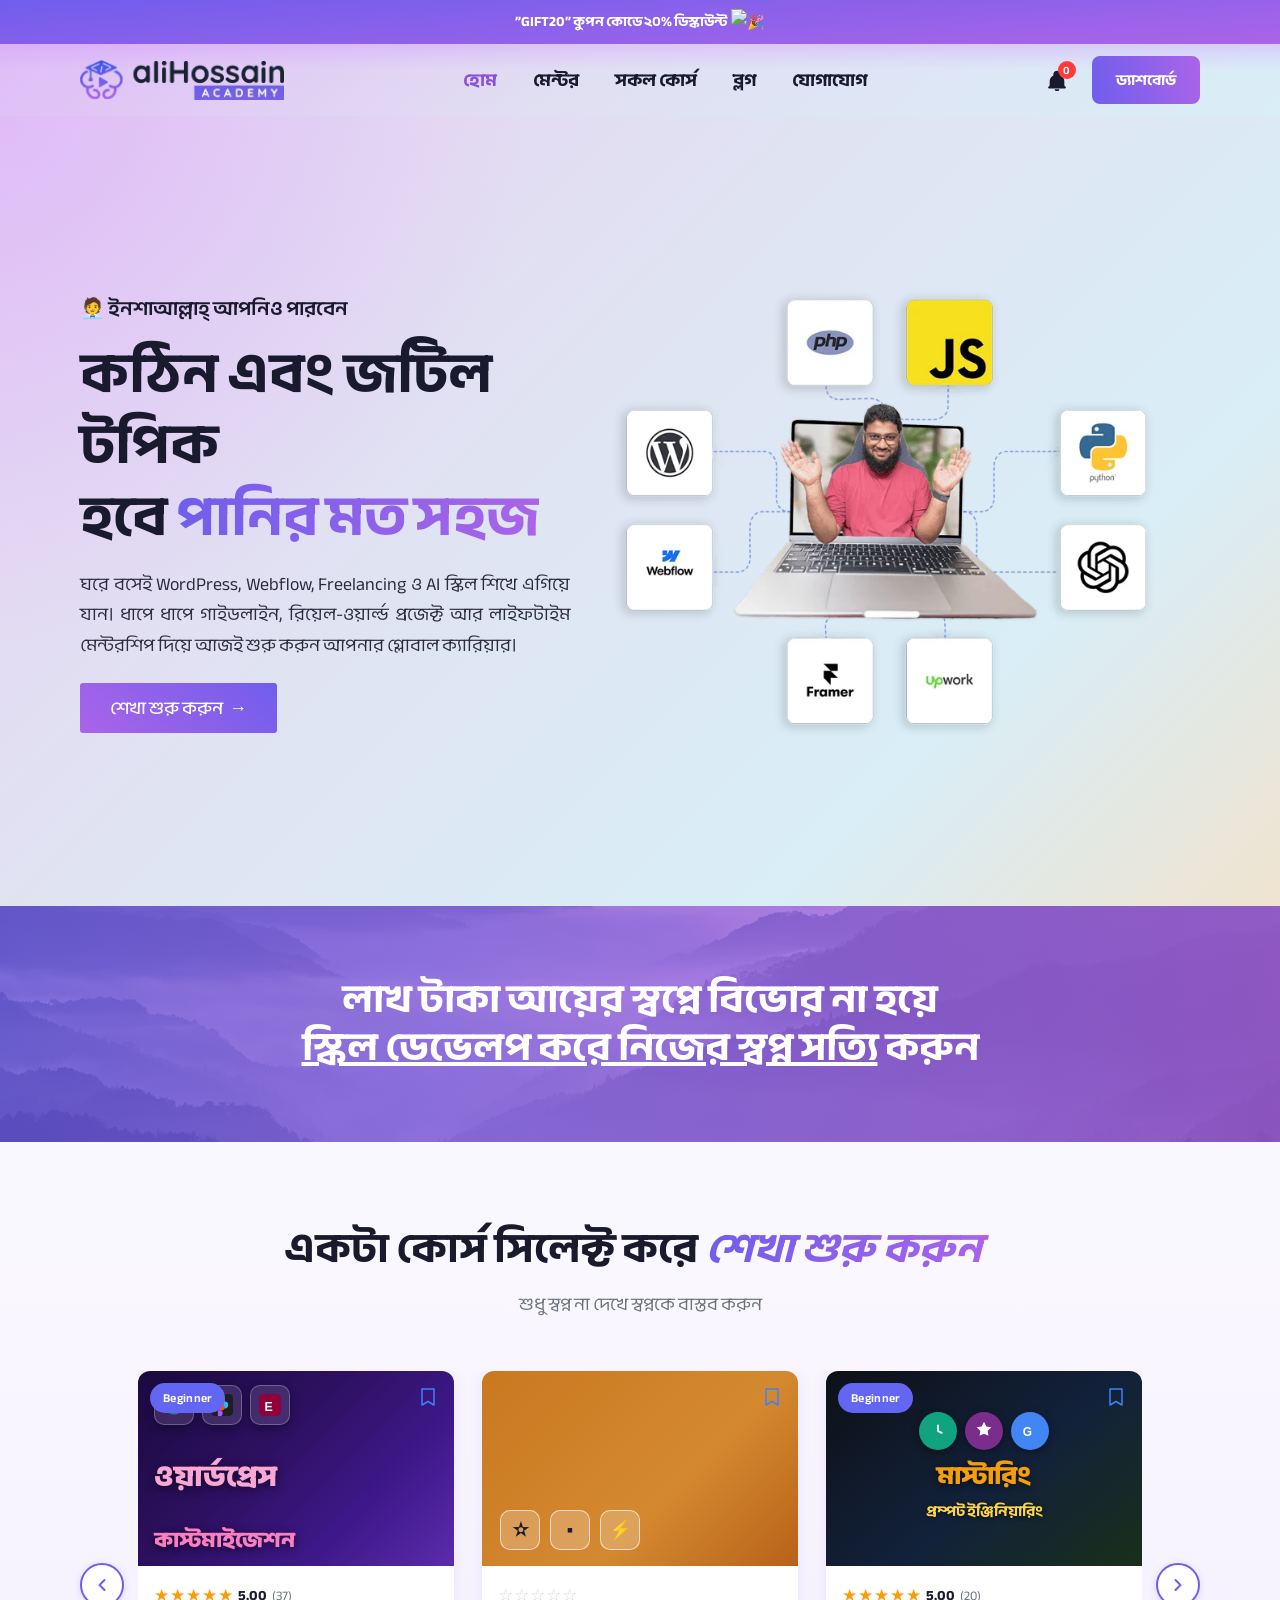
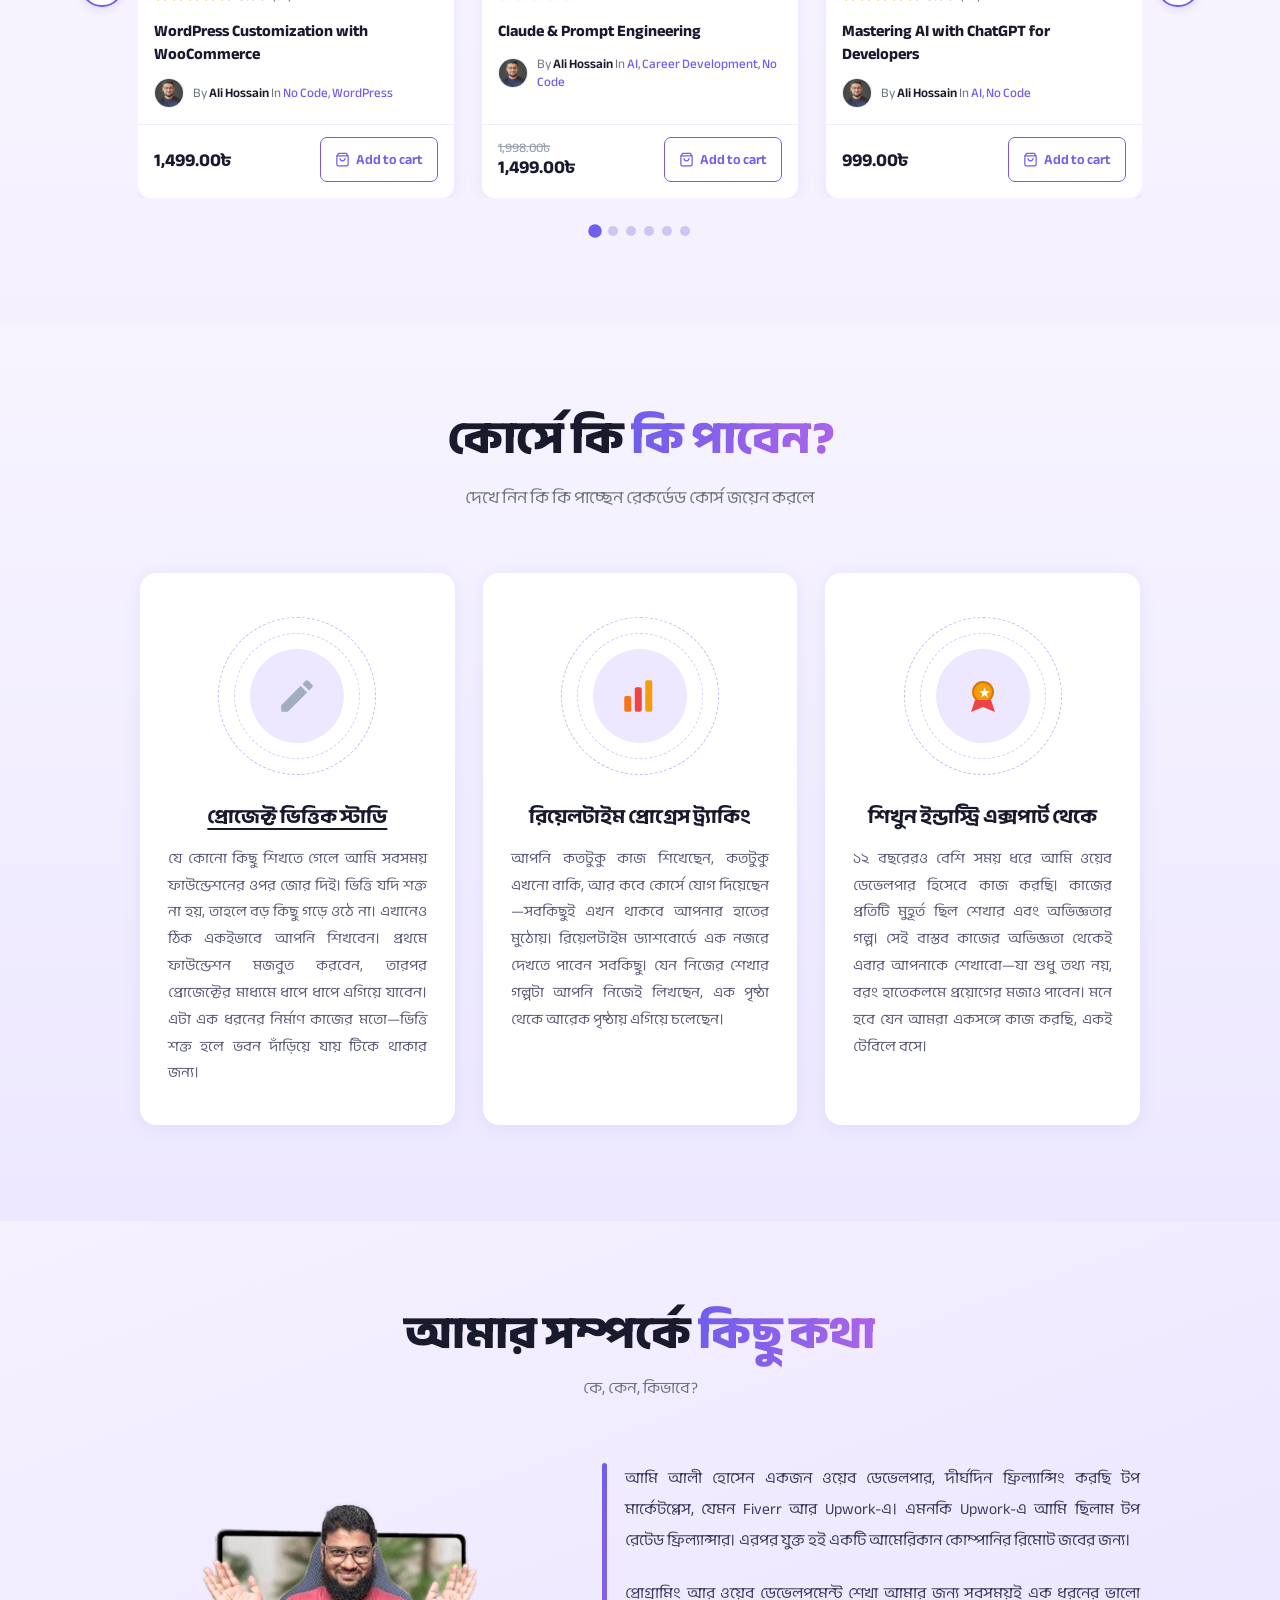
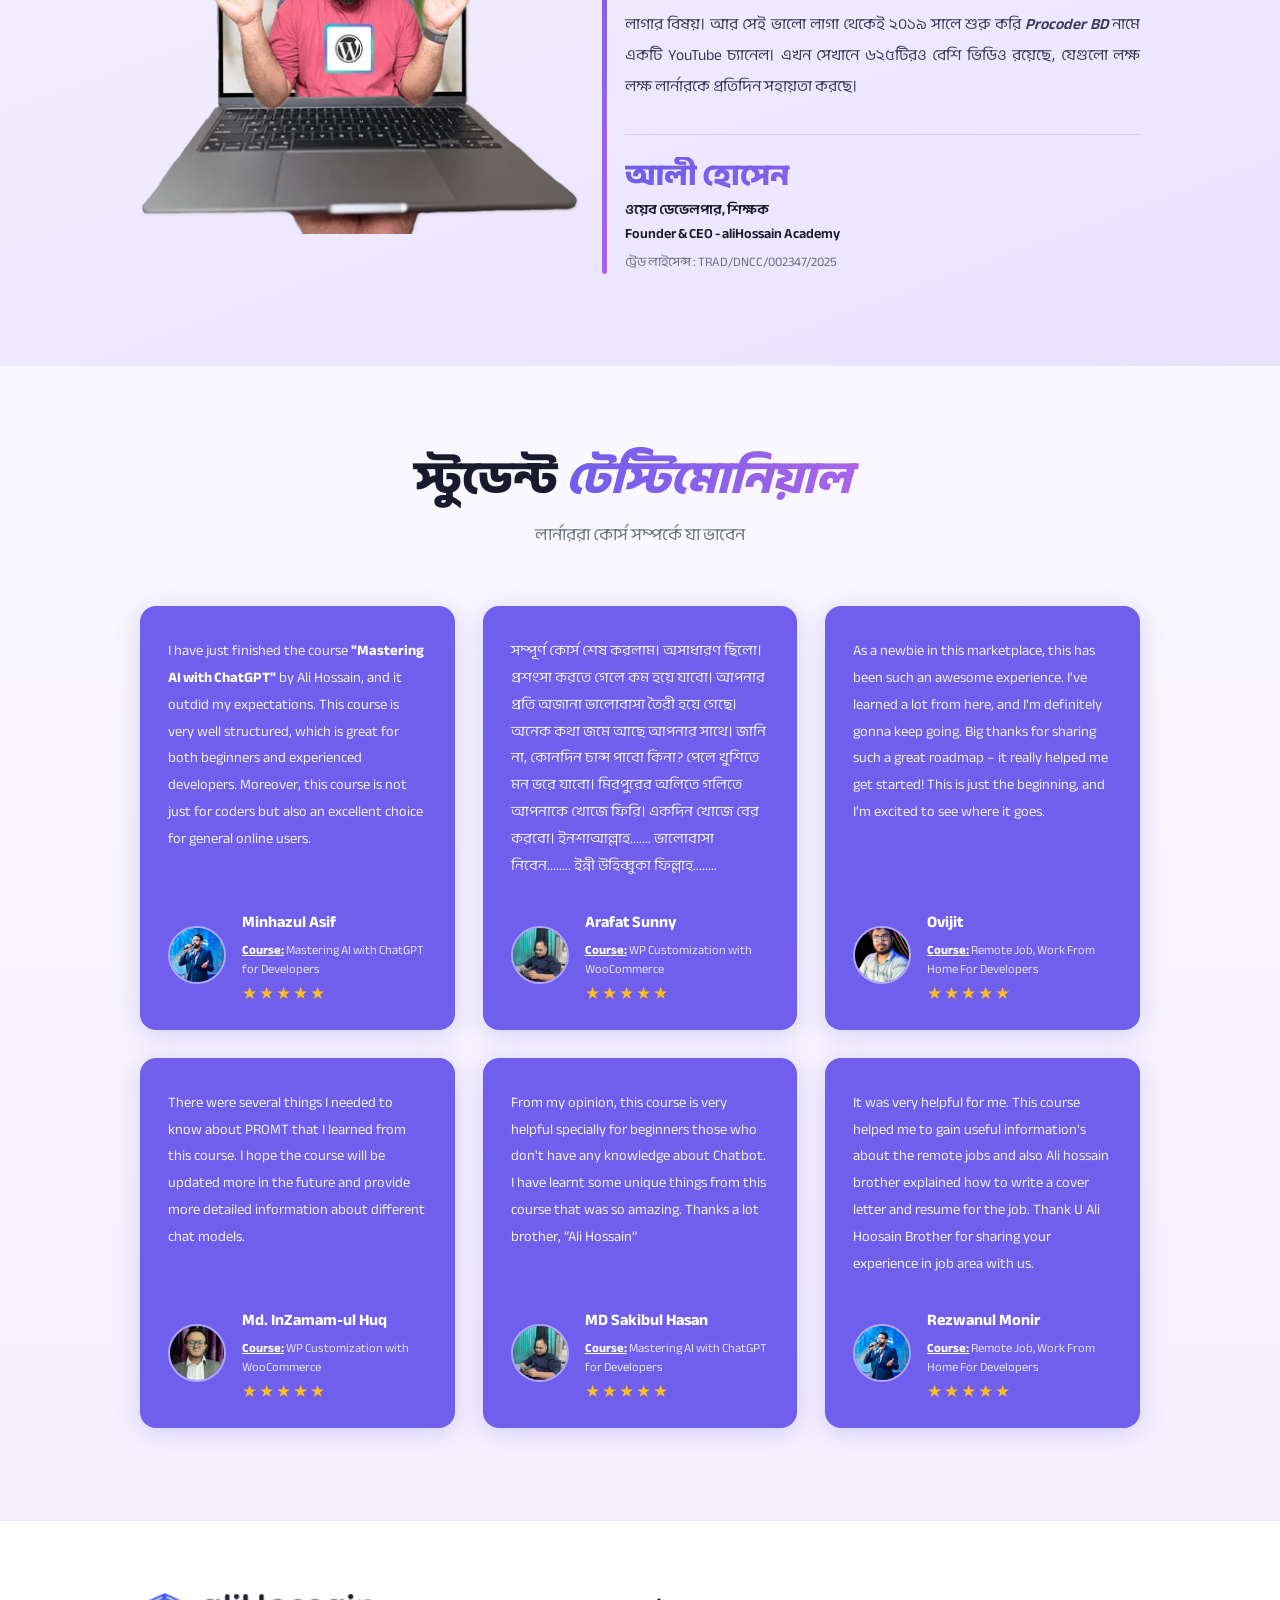
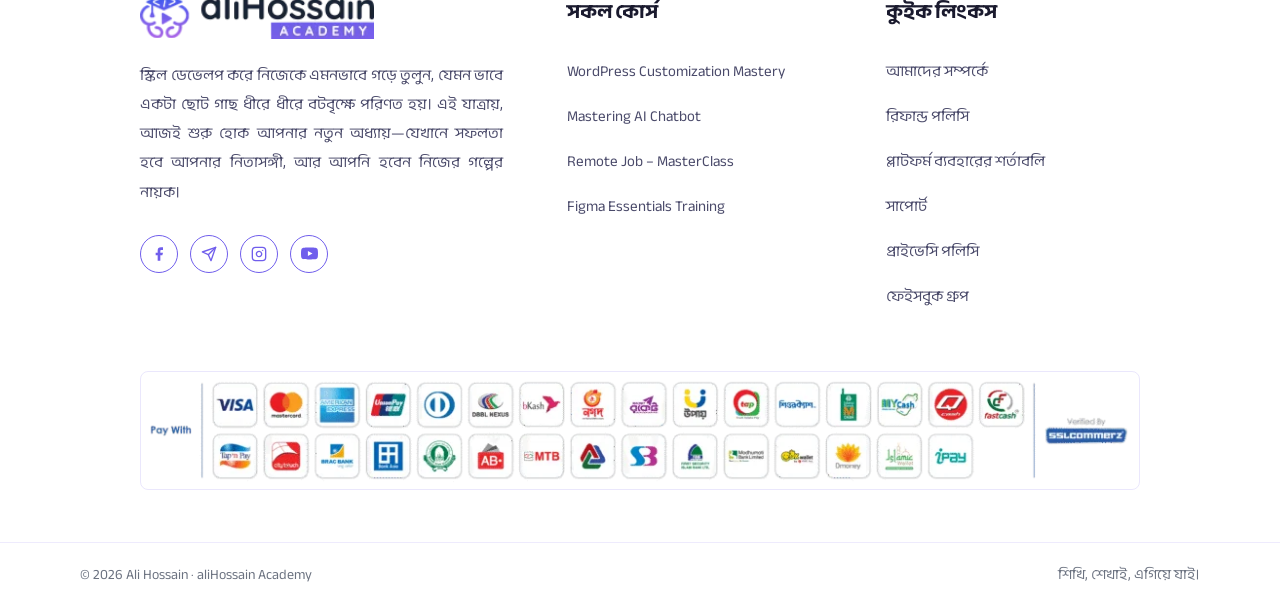
==== index.html @ ed1d1073 "style: comment out payment label in footer for cleaner design" ====
﻿<!doctype html>
<html lang="bn">
  <head>
    <meta charset="UTF-8" />
    <meta name="viewport" content="width=device-width, initial-scale=1.0" />
    <!-- site favicon -->
    <link rel="icon" href="img/cropped-favicon-32x32.webp" sizes="32x32" />
    <link rel="icon" href="img/cropped-favicon-192x192.webp" sizes="192x192" />
    <link rel="apple-touch-icon" href="img/cropped-favicon-180x180.webp" />
    <meta
      name="msapplication-TileImage"
      content="img/cropped-favicon-270x270.webp"
    />

    <title>aliHossain Academy</title>
    <link rel="preconnect" href="https://fonts.googleapis.com" />
    <link
      href="https://fonts.googleapis.com/css2?family=Anek+Bangla:wght@400;500;600;700;800&display=swap"
      rel="stylesheet"
    />
    <link rel="stylesheet" href="style.css" />
  </head>
  <body>
    <div class="topbar">
      <p>
        ”GIFT20” কুপন কোডে ২০% ডিস্কাউন্ট
        <img
          draggable="false"
          role="img"
          class="emoji"
          src="https://s.w.org/images/core/emoji/17.0.2/svg/1f389.svg"
          alt="🎉"
        /><!-- 🎁 -->
      </p>
    </div>

    <header class="navbar">
      <div class="logo">
        <img
          src="img/aliHossain-Academy-Logo.webp"
          alt="Ali Hossain Academy Logo"
        />
      </div>

      <nav class="nav-links">
        <a href="#" class="active">হোম</a>
        <a href="#">মেন্টর</a>
        <a href="#">সকল কোর্স</a>
        <a href="#">ব্লগ</a>
        <a href="#">যোগাযোগ</a>
      </nav>

      <div class="nav-actions">
        <div class="notification">
          <svg
            width="22"
            height="22"
            viewBox="0 0 24 24"
            fill="none"
            xmlns="http://www.w3.org/2000/svg"
          >
            <path
              d="M12 2C9.79 2 8 3.79 8 6V7.17C5.67 8.27 4 10.71 4 13.5V18L2.5 19.5C2.22 19.78 2.14 20.2 2.29 20.56C2.44 20.93 2.8 21.17 3.2 21.17H20.8C21.2 21.17 21.56 20.93 21.71 20.56C21.86 20.2 21.78 19.78 21.5 19.5L20 18V13.5C20 10.71 18.33 8.27 16 7.17V6C16 3.79 14.21 2 12 2Z"
              fill="#1a1a2e"
            />
            <path
              d="M9.5 22C9.5 23.38 10.62 24.5 12 24.5C13.38 24.5 14.5 23.38 14.5 22H9.5Z"
              fill="#1a1a2e"
            />
          </svg>
          <span class="badge">0</span>
        </div>
        <a href="#" class="dashboard-btn">ড্যাশবোর্ড</a>
      </div>
    </header>

    <section class="hero">
      <div class="hero-text">
        <h4 class="hero-tag">🧑‍💼 ইনশাআল্লাহ্‌ আপনিও পারবেন</h4>
        <h1>কঠিন এবং জটিল টপিক<br />হবে <span>পানির মত সহজ</span></h1>
        <p class="hero-desc">
          ঘরে বসেই WordPress, Webflow, Freelancing ও AI স্কিল শিখে এগিয়ে যান।
          ধাপে ধাপে গাইডলাইন, রিয়েল-ওয়ার্ল্ড প্রজেক্ট আর লাইফটাইম মেন্টরশিপ
          দিয়ে আজই শুরু করুন আপনার গ্লোবাল ক্যারিয়ার।
        </p>
        <a href="#" class="cta-btn">শেখা শুরু করুন &nbsp;→</a>
      </div>
      <div class="hero-image">
        <img
          src="img/acadamy_banner.png"
          alt="Academy Banner"
          width="680"
          height="568"
          sizes="(max-width: 680px) 100vw, 680px"
        />
      </div>
    </section>

    <section class="motivational-banner">
      <h4 class="banner-underline">
        লাখ টাকা আয়ের স্বপ্নে বিভোর না হয়ে<br /><u
          >স্কিল ডেভেলপ করে নিজের স্বপ্ন সত্যি</u
        >
        করুন
      </h4>
    </section>

    <section class="courses-section">
      <div class="courses-header">
        <h2>
          একটা কোর্স সিলেক্ট করে
          <span class="courses-heading-highlight">শেখা শুরু করুন &nbsp;</span>
        </h2>
        <p class="courses-subtitle">শুধু স্বপ্ন না দেখে স্বপ্নকে বাস্তব করুন</p>
      </div>

      <div class="courses-carousel-wrapper">
        <button
          class="carousel-btn carousel-prev"
          aria-label="Previous slide"
          disabled
        >
          <svg width="20" height="20" viewBox="0 0 24 24" fill="none">
            <path
              d="M15 18l-6-6 6-6"
              stroke="currentColor"
              stroke-width="2.5"
              stroke-linecap="round"
              stroke-linejoin="round"
            />
          </svg>
        </button>

        <div class="carousel-viewport">
          <div class="carousel-track" id="coursesTrack">
            <!-- Card 1: WordPress Customization -->
            <div class="course-card">
              <div class="course-thumbnail thumb-wp">
                <span class="course-badge badge-beginner">Beginner</span>
                <button class="bookmark-btn" aria-label="Bookmark">
                  <svg width="14" height="18" viewBox="0 0 14 18" fill="none">
                    <path
                      d="M1 1h12v16l-6-3.5L1 17V1z"
                      stroke-width="1.5"
                      stroke-linejoin="round"
                    />
                  </svg>
                </button>
                <div class="thumb-content thumb-wp-content">
                  <div class="thumb-wp-icons">
                    <div class="thumb-app-icon">
                      <svg
                        width="22"
                        height="22"
                        viewBox="0 0 32 32"
                        fill="none"
                      >
                        <circle cx="16" cy="16" r="14" fill="#21759b" />
                        <text
                          x="9"
                          y="22"
                          font-size="16"
                          font-weight="900"
                          fill="white"
                          font-family="sans-serif"
                        >
                          W
                        </text>
                      </svg>
                    </div>
                    <div class="thumb-app-icon">
                      <svg
                        width="22"
                        height="22"
                        viewBox="0 0 32 32"
                        fill="none"
                      >
                        <rect width="32" height="32" rx="6" fill="#1e1e1e" />
                        <circle cx="20" cy="16" r="5" fill="#1abcfe" />
                        <path d="M10 4h5a5 5 0 010 10h-5V4z" fill="#ff7262" />
                        <path d="M10 14h5a5 5 0 010 10h-5V14z" fill="#f24e1e" />
                        <path d="M10 24h5a5 5 0 010 8H10v-8z" fill="#a259ff" />
                      </svg>
                    </div>
                    <div class="thumb-app-icon">
                      <svg
                        width="22"
                        height="22"
                        viewBox="0 0 32 32"
                        fill="none"
                      >
                        <rect width="32" height="32" rx="6" fill="#92003b" />
                        <text
                          x="8"
                          y="24"
                          font-size="18"
                          font-weight="900"
                          fill="white"
                          font-family="sans-serif"
                        >
                          E
                        </text>
                      </svg>
                    </div>
                  </div>
                  <p class="thumb-wp-text-main">ওয়ার্ডপ্রেস</p>
                  <p class="thumb-wp-text-sub">কাস্টমাইজেশন</p>
                </div>
              </div>
              <div class="course-body">
                <div class="course-rating">
                  <div class="stars stars-filled">
                    <span>&#9733;</span><span>&#9733;</span><span>&#9733;</span
                    ><span>&#9733;</span><span>&#9733;</span>
                  </div>
                  <span class="rating-value">5.00</span>
                  <span class="rating-count">(37)</span>
                </div>
                <h3 class="course-title">
                  WordPress Customization with WooCommerce
                </h3>
                <div class="course-author">
                  <img
                    src="img/Ali-Ai.webp"
                    alt="Ali Hossain"
                    class="author-avatar"
                  />
                  <p class="author-meta">
                    By <strong>Ali Hossain</strong> In <a href="#">No Code</a>,
                    <a href="#">WordPress</a>
                  </p>
                </div>
              </div>
              <div class="course-footer">
                <span class="course-price">1,499.00&#2547;</span>
                <button class="add-to-cart-btn">
                  <svg width="15" height="15" viewBox="0 0 24 24" fill="none">
                    <path
                      d="M6 2L3 6v14a2 2 0 002 2h14a2 2 0 002-2V6l-3-4z"
                      stroke="currentColor"
                      stroke-width="2"
                      stroke-linejoin="round"
                    />
                    <line
                      x1="3"
                      y1="6"
                      x2="21"
                      y2="6"
                      stroke="currentColor"
                      stroke-width="2"
                    />
                    <path
                      d="M16 10a4 4 0 01-8 0"
                      stroke="currentColor"
                      stroke-width="2"
                    />
                  </svg>
                  Add to cart
                </button>
              </div>
            </div>

            <!-- Card 2: Claude & Prompt Engineering -->
            <div class="course-card">
              <div class="course-thumbnail thumb-claude-pe">
                <button class="bookmark-btn" aria-label="Bookmark">
                  <svg width="14" height="18" viewBox="0 0 14 18" fill="none">
                    <path
                      d="M1 1h12v16l-6-3.5L1 17V1z"
                      stroke-width="1.5"
                      stroke-linejoin="round"
                    />
                  </svg>
                </button>
                <div class="thumb-content thumb-claude-pe-content">
                  <div class="thumb-claude-pe-icons">
                    <div class="claude-pe-icon">&#10027;</div>
                    <div class="claude-pe-icon">&#9642;</div>
                    <div class="claude-pe-icon">&#9889;</div>
                  </div>
                </div>
              </div>
              <div class="course-body">
                <div class="course-rating">
                  <div class="stars stars-empty">
                    <span>&#9734;</span><span>&#9734;</span><span>&#9734;</span
                    ><span>&#9734;</span><span>&#9734;</span>
                  </div>
                </div>
                <h3 class="course-title">Claude &amp; Prompt Engineering</h3>
                <div class="course-author">
                  <img
                    src="img/Ali-Ai.webp"
                    alt="Ali Hossain"
                    class="author-avatar"
                  />
                  <p class="author-meta">
                    By <strong>Ali Hossain</strong> In <a href="#">AI</a>,
                    <a href="#">Career Development</a>, <a href="#">No Code</a>
                  </p>
                </div>
              </div>
              <div class="course-footer">
                <span class="course-price-wrap">
                  <span class="course-price-old">1,998.00&#2547;</span>
                  <span class="course-price">1,499.00&#2547;</span>
                </span>
                <button class="add-to-cart-btn">
                  <svg width="15" height="15" viewBox="0 0 24 24" fill="none">
                    <path
                      d="M6 2L3 6v14a2 2 0 002 2h14a2 2 0 002-2V6l-3-4z"
                      stroke="currentColor"
                      stroke-width="2"
                      stroke-linejoin="round"
                    />
                    <line
                      x1="3"
                      y1="6"
                      x2="21"
                      y2="6"
                      stroke="currentColor"
                      stroke-width="2"
                    />
                    <path
                      d="M16 10a4 4 0 01-8 0"
                      stroke="currentColor"
                      stroke-width="2"
                    />
                  </svg>
                  Add to cart
                </button>
              </div>
            </div>

            <!-- Card 3: Mastering AI with ChatGPT -->
            <div class="course-card">
              <div class="course-thumbnail thumb-ai-gpt">
                <span class="course-badge badge-beginner">Beginner</span>
                <button class="bookmark-btn" aria-label="Bookmark">
                  <svg width="14" height="18" viewBox="0 0 14 18" fill="none">
                    <path
                      d="M1 1h12v16l-6-3.5L1 17V1z"
                      stroke-width="1.5"
                      stroke-linejoin="round"
                    />
                  </svg>
                </button>
                <div class="thumb-content thumb-ai-gpt-content">
                  <div class="thumb-ai-gpt-icons">
                    <div class="ai-gpt-icon">
                      <svg
                        width="22"
                        height="22"
                        viewBox="0 0 24 24"
                        fill="none"
                      >
                        <circle cx="12" cy="12" r="10" fill="#10a37f" />
                        <path
                          d="M12 6v6l4 2"
                          stroke="white"
                          stroke-width="2"
                          stroke-linecap="round"
                        />
                      </svg>
                    </div>
                    <div class="ai-gpt-icon" style="background: #7b2d8b">
                      <svg
                        width="22"
                        height="22"
                        viewBox="0 0 24 24"
                        fill="none"
                      >
                        <path
                          d="M12 2l2.5 5 5.5.8-4 3.9.9 5.5L12 15l-4.9 2.2.9-5.5L4 7.8l5.5-.8z"
                          fill="white"
                        />
                      </svg>
                    </div>
                    <div class="ai-gpt-icon" style="background: #4285f4">
                      <svg
                        width="22"
                        height="22"
                        viewBox="0 0 24 24"
                        fill="none"
                      >
                        <text
                          x="4"
                          y="17"
                          font-size="13"
                          font-weight="bold"
                          fill="white"
                          font-family="sans-serif"
                        >
                          G
                        </text>
                      </svg>
                    </div>
                  </div>
                  <p class="thumb-ai-text-main">মাস্টারিং</p>
                  <p class="thumb-ai-text-sub">প্রম্পট ইঞ্জিনিয়ারিং</p>
                </div>
              </div>
              <div class="course-body">
                <div class="course-rating">
                  <div class="stars stars-filled">
                    <span>&#9733;</span><span>&#9733;</span><span>&#9733;</span
                    ><span>&#9733;</span><span>&#9733;</span>
                  </div>
                  <span class="rating-value">5.00</span>
                  <span class="rating-count">(20)</span>
                </div>
                <h3 class="course-title">
                  Mastering AI with ChatGPT for Developers
                </h3>
                <div class="course-author">
                  <img
                    src="img/Ali-Ai.webp"
                    alt="Ali Hossain"
                    class="author-avatar"
                  />
                  <p class="author-meta">
                    By <strong>Ali Hossain</strong> In <a href="#">AI</a>,
                    <a href="#">No Code</a>
                  </p>
                </div>
              </div>
              <div class="course-footer">
                <span class="course-price">999.00&#2547;</span>
                <button class="add-to-cart-btn">
                  <svg width="15" height="15" viewBox="0 0 24 24" fill="none">
                    <path
                      d="M6 2L3 6v14a2 2 0 002 2h14a2 2 0 002-2V6l-3-4z"
                      stroke="currentColor"
                      stroke-width="2"
                      stroke-linejoin="round"
                    />
                    <line
                      x1="3"
                      y1="6"
                      x2="21"
                      y2="6"
                      stroke="currentColor"
                      stroke-width="2"
                    />
                    <path
                      d="M16 10a4 4 0 01-8 0"
                      stroke="currentColor"
                      stroke-width="2"
                    />
                  </svg>
                  Add to cart
                </button>
              </div>
            </div>

            <!-- Card 4: Mastering AI (original) -->
            <div class="course-card">
              <div class="course-thumbnail thumb-ai">
                <span class="course-badge badge-beginner">Beginner</span>
                <button class="bookmark-btn" aria-label="Bookmark">
                  <svg width="14" height="18" viewBox="0 0 14 18" fill="none">
                    <path
                      d="M1 1h12v16l-6-3.5L1 17V1z"
                      stroke-width="1.5"
                      stroke-linejoin="round"
                    />
                  </svg>
                </button>
                <div class="thumb-content thumb-ai-content">
                  <div class="thumb-ai-icons">
                    <div class="ai-icon-circle">
                      <svg
                        width="22"
                        height="22"
                        viewBox="0 0 24 24"
                        fill="none"
                      >
                        <circle cx="12" cy="12" r="10" fill="#10a37f" />
                        <path
                          d="M12 6v6l4 2"
                          stroke="white"
                          stroke-width="2"
                          stroke-linecap="round"
                        />
                      </svg>
                    </div>
                    <div class="ai-icon-circle" style="background: #7b2d8b">
                      <svg
                        width="22"
                        height="22"
                        viewBox="0 0 24 24"
                        fill="none"
                      >
                        <path
                          d="M12 2l2.5 5 5.5.8-4 3.9.9 5.5L12 15l-4.9 2.2.9-5.5L4 7.8l5.5-.8z"
                          fill="white"
                        />
                      </svg>
                    </div>
                    <div class="ai-icon-circle" style="background: #4285f4">
                      <svg
                        width="22"
                        height="22"
                        viewBox="0 0 24 24"
                        fill="none"
                      >
                        <text
                          x="4"
                          y="17"
                          font-size="13"
                          font-weight="bold"
                          fill="white"
                          font-family="sans-serif"
                        >
                          G
                        </text>
                      </svg>
                    </div>
                  </div>
                  <p class="thumb-bn-title">মাস্টারিং</p>
                  <p class="thumb-bn-sub">প্রম্পট ইঞ্জিনিয়ারিং</p>
                </div>
              </div>
              <div class="course-body">
                <div class="course-rating">
                  <div class="stars stars-filled">
                    <span>&#9733;</span><span>&#9733;</span><span>&#9733;</span
                    ><span>&#9733;</span><span>&#9733;</span>
                  </div>
                  <span class="rating-value">5.00</span>
                  <span class="rating-count">(20)</span>
                </div>
                <h3 class="course-title">
                  Mastering AI with ChatGPT for Developers
                </h3>
                <div class="course-author">
                  <img
                    src="img/Ali-Ai.webp"
                    alt="Ali Hossain"
                    class="author-avatar"
                  />
                  <p class="author-meta">
                    By <strong>Ali Hossain</strong> In <a href="#">AI</a>,
                    <a href="#">No Code</a>
                  </p>
                </div>
              </div>
              <div class="course-footer">
                <span class="course-price">999.00&#2547;</span>
                <button class="add-to-cart-btn">
                  <svg width="15" height="15" viewBox="0 0 24 24" fill="none">
                    <path
                      d="M6 2L3 6v14a2 2 0 002 2h14a2 2 0 002-2V6l-3-4z"
                      stroke="currentColor"
                      stroke-width="2"
                      stroke-linejoin="round"
                    />
                    <line
                      x1="3"
                      y1="6"
                      x2="21"
                      y2="6"
                      stroke="currentColor"
                      stroke-width="2"
                    />
                    <path
                      d="M16 10a4 4 0 01-8 0"
                      stroke="currentColor"
                      stroke-width="2"
                    />
                  </svg>
                  Add to cart
                </button>
              </div>
            </div>

            <!-- Card 5: Claude for Developers (original) -->
            <div class="course-card">
              <div class="course-thumbnail thumb-claude">
                <span class="course-badge badge-intermediate"
                  >Intermediate</span
                >
                <button class="bookmark-btn" aria-label="Bookmark">
                  <svg width="14" height="18" viewBox="0 0 14 18" fill="none">
                    <path
                      d="M1 1h12v16l-6-3.5L1 17V1z"
                      stroke-width="1.5"
                      stroke-linejoin="round"
                    />
                  </svg>
                </button>
                <div class="thumb-content thumb-claude-content">
                  <div class="thumb-claude-text-block">
                    <p class="thumb-claude-line">CLAUDE</p>
                    <p class="thumb-claude-line">CODE</p>
                    <div class="thumb-claude-icons">
                      <div class="claude-icon">&#10027;</div>
                      <div class="claude-icon">&#9642;</div>
                      <div class="claude-icon">&#9889;</div>
                    </div>
                  </div>
                </div>
              </div>
              <div class="course-body">
                <div class="course-rating">
                  <div class="stars stars-filled">
                    <span>&#9733;</span><span>&#9733;</span><span>&#9733;</span
                    ><span>&#9733;</span><span>&#9733;</span>
                  </div>
                  <span class="rating-value">5.00</span>
                  <span class="rating-count">(1)</span>
                </div>
                <h3 class="course-title">
                  Claude for Developers: Masterclass and Workshop
                </h3>
                <div class="course-author">
                  <img
                    src="img/Ali-Ai.webp"
                    alt="Ali Hossain"
                    class="author-avatar"
                  />
                  <p class="author-meta">
                    By <strong>Ali Hossain</strong> In <a href="#">AI</a>,
                    <a href="#">Career Development</a>
                  </p>
                </div>
              </div>
              <div class="course-footer">
                <span class="course-price">999.00&#2547;</span>
                <button class="add-to-cart-btn">
                  <svg width="15" height="15" viewBox="0 0 24 24" fill="none">
                    <path
                      d="M6 2L3 6v14a2 2 0 002 2h14a2 2 0 002-2V6l-3-4z"
                      stroke="currentColor"
                      stroke-width="2"
                      stroke-linejoin="round"
                    />
                    <line
                      x1="3"
                      y1="6"
                      x2="21"
                      y2="6"
                      stroke="currentColor"
                      stroke-width="2"
                    />
                    <path
                      d="M16 10a4 4 0 01-8 0"
                      stroke="currentColor"
                      stroke-width="2"
                    />
                  </svg>
                  Add to cart
                </button>
              </div>
            </div>

            <!-- Card 6: Webflow Masterclass (original) -->
            <div class="course-card">
              <div class="course-thumbnail thumb-webflow">
                <span class="course-badge badge-beginner">Beginner</span>
                <button class="bookmark-btn" aria-label="Bookmark">
                  <svg width="14" height="18" viewBox="0 0 14 18" fill="none">
                    <path
                      d="M1 1h12v16l-6-3.5L1 17V1z"
                      stroke-width="1.5"
                      stroke-linejoin="round"
                    />
                  </svg>
                </button>
                <div class="thumb-content thumb-webflow-content">
                  <div class="thumb-webflow-logo">
                    <svg width="30" height="30" viewBox="0 0 50 50" fill="none">
                      <text
                        x="0"
                        y="38"
                        font-size="46"
                        font-weight="900"
                        fill="#4353ff"
                        font-family="sans-serif"
                      >
                        W
                      </text>
                    </svg>
                    <span class="thumb-webflow-brand">Webflow</span>
                  </div>
                  <div class="thumb-webflow-ui">
                    <div class="wf-ui-bar"></div>
                    <div class="wf-ui-bar wf-ui-bar-sm"></div>
                    <div class="wf-ui-bar wf-ui-bar-xs"></div>
                  </div>
                </div>
              </div>
              <div class="course-body">
                <div class="course-rating">
                  <div class="stars stars-empty">
                    <span>&#9734;</span><span>&#9734;</span><span>&#9734;</span
                    ><span>&#9734;</span><span>&#9734;</span>
                  </div>
                </div>
                <h3 class="course-title">Webflow Masterclass 101 PREEBOOK</h3>
                <div class="course-author">
                  <img
                    src="img/Ali-Ai.webp"
                    alt="Ali Hossain"
                    class="author-avatar"
                  />
                  <p class="author-meta">
                    By <strong>Ali Hossain</strong> In <a href="#">No Code</a>
                  </p>
                </div>
              </div>
              <div class="course-footer">
                <span class="course-price">999.00&#2547;</span>
                <button class="add-to-cart-btn">
                  <svg width="15" height="15" viewBox="0 0 24 24" fill="none">
                    <path
                      d="M6 2L3 6v14a2 2 0 002 2h14a2 2 0 002-2V6l-3-4z"
                      stroke="currentColor"
                      stroke-width="2"
                      stroke-linejoin="round"
                    />
                    <line
                      x1="3"
                      y1="6"
                      x2="21"
                      y2="6"
                      stroke="currentColor"
                      stroke-width="2"
                    />
                    <path
                      d="M16 10a4 4 0 01-8 0"
                      stroke="currentColor"
                      stroke-width="2"
                    />
                  </svg>
                  Add to cart
                </button>
              </div>
            </div>
          </div>
          <!-- /.carousel-track -->
        </div>
        <!-- /.carousel-viewport -->

        <button class="carousel-btn carousel-next" aria-label="Next slide">
          <svg width="20" height="20" viewBox="0 0 24 24" fill="none">
            <path
              d="M9 18l6-6-6-6"
              stroke="currentColor"
              stroke-width="2.5"
              stroke-linecap="round"
              stroke-linejoin="round"
            />
          </svg>
        </button>
      </div>
      <!-- /.courses-carousel-wrapper -->

      <div class="carousel-dots" id="carouselDots">
        <button
          class="carousel-dot active"
          data-index="0"
          aria-label="Go to slide 1"
        ></button>
        <button
          class="carousel-dot"
          data-index="1"
          aria-label="Go to slide 2"
        ></button>
        <button
          class="carousel-dot"
          data-index="2"
          aria-label="Go to slide 3"
        ></button>
        <button
          class="carousel-dot"
          data-index="3"
          aria-label="Go to slide 4"
        ></button>
        <button
          class="carousel-dot"
          data-index="4"
          aria-label="Go to slide 5"
        ></button>
        <button
          class="carousel-dot"
          data-index="5"
          aria-label="Go to slide 6"
        ></button>
      </div>
    </section>

    <section class="yt-section">
      <div class="features-inner">
        <div class="features-header">
          <h2 class="features-heading">
            কোর্সে কি <span class="features-heading-highlight">কি পাবেন?</span>
          </h2>
          <p class="features-subtitle">
            দেখে নিন কি কি পাচ্ছেন রেকর্ডেড কোর্স জয়েন করলে
          </p>
        </div>

        <div class="features-grid">
          <!-- Card 1: Project-based Study -->
          <div class="feature-card">
            <div class="feature-icon-wrap">
              <div class="feature-ring-outer">
                <div class="feature-ring-inner">
                  <div class="feature-icon-circle">
                    <svg
                      width="42"
                      height="42"
                      viewBox="0 0 24 24"
                      fill="none"
                      aria-hidden="true"
                    >
                      <path
                        d="M3 17.25V21h3.75L17.81 9.94l-3.75-3.75L3 17.25z"
                        fill="#a0aec0"
                      />
                      <path
                        d="M20.71 7.04c.39-.39.39-1.02 0-1.41l-2.34-2.34a.996.996 0 00-1.41 0l-1.83 1.83 3.75 3.75 1.83-1.83z"
                        fill="#a0aec0"
                      />
                    </svg>
                  </div>
                </div>
              </div>
            </div>
            <h3 class="feature-title feature-title-underline">
              প্রোজেক্ট ভিত্তিক স্টাডি
            </h3>
            <p class="feature-desc">
              যে কোনো কিছু শিখতে গেলে আমি সবসময় ফাউন্ডেশনের ওপর জোর দিই। ভিত্তি
              যদি শক্ত না হয়, তাহলে বড় কিছু গড়ে ওঠে না। এখানেও ঠিক একইভাবে
              আপনি শিখবেন। প্রথমে ফাউন্ডেশন মজবুত করবেন, তারপর প্রোজেক্টের
              মাধ্যমে ধাপে ধাপে এগিয়ে যাবেন। এটা এক ধরনের নির্মাণ কাজের
              মতো—ভিত্তি শক্ত হলে ভবন দাঁড়িয়ে যায় টিকে থাকার জন্য।
            </p>
          </div>

          <!-- Card 2: Real-time Progress Tracking -->
          <div class="feature-card">
            <div class="feature-icon-wrap">
              <div class="feature-ring-outer">
                <div class="feature-ring-inner">
                  <div class="feature-icon-circle">
                    <svg
                      width="42"
                      height="42"
                      viewBox="0 0 24 24"
                      fill="none"
                      aria-hidden="true"
                    >
                      <rect
                        x="3"
                        y="12"
                        width="4"
                        height="9"
                        rx="1"
                        fill="#f97316"
                      />
                      <rect
                        x="9"
                        y="7"
                        width="4"
                        height="14"
                        rx="1"
                        fill="#ef4444"
                      />
                      <rect
                        x="15"
                        y="3"
                        width="4"
                        height="18"
                        rx="1"
                        fill="#f59e0b"
                      />
                    </svg>
                  </div>
                </div>
              </div>
            </div>
            <h3 class="feature-title">রিয়েলটাইম প্রোগ্রেস ট্র্যাকিং</h3>
            <p class="feature-desc">
              আপনি কতটুকু কাজ শিখেছেন, কতটুকু এখনো বাকি, আর কবে কোর্সে যোগ
              দিয়েছেন—সবকিছুই এখন থাকবে আপনার হাতের মুঠোয়। রিয়েলটাইম
              ড্যাশবোর্ডে এক নজরে দেখতে পাবেন সবকিছু। যেন নিজের শেখার গল্পটা
              আপনি নিজেই লিখছেন, এক পৃষ্ঠা থেকে আরেক পৃষ্ঠায় এগিয়ে চলেছেন।
            </p>
          </div>

          <!-- Card 3: Learn from Industry Expert -->
          <div class="feature-card">
            <div class="feature-icon-wrap">
              <div class="feature-ring-outer">
                <div class="feature-ring-inner">
                  <div class="feature-icon-circle">
                    <svg
                      width="44"
                      height="44"
                      viewBox="0 0 44 44"
                      fill="none"
                      aria-hidden="true"
                    >
                      <circle cx="22" cy="18" r="10" fill="#f59e0b" />
                      <circle
                        cx="22"
                        cy="18"
                        r="10"
                        fill="none"
                        stroke="#d97706"
                        stroke-width="2"
                      />
                      <text
                        x="17.5"
                        y="23"
                        font-size="12"
                        font-weight="900"
                        fill="white"
                        font-family="sans-serif"
                      >
                        &#9733;
                      </text>
                      <path d="M14 26l-4 12 12-5 12 5-4-12" fill="#ef4444" />
                    </svg>
                  </div>
                </div>
              </div>
            </div>
            <h3 class="feature-title">শিখুন ইন্ডাস্ট্রি এক্সপার্ট থেকে</h3>
            <p class="feature-desc">
              ১২ বছরেরও বেশি সময় ধরে আমি ওয়েব ডেভেলপার হিসেবে কাজ করছি। কাজের
              প্রতিটি মুহূর্ত ছিল শেখার এবং অভিজ্ঞতার গল্প। সেই বাস্তব কাজের
              অভিজ্ঞতা থেকেই এবার আপনাকে শেখাবো—যা শুধু তথ্য নয়, বরং হাতেকলমে
              প্রয়োগের মজাও পাবেন। মনে হবে যেন আমরা একসঙ্গে কাজ করছি, একই
              টেবিলে বসে।
            </p>
          </div>
        </div>
      </div>
    </section>

    <section class="about-section">
      <div class="about-inner">
        <div class="about-header">
          <h2 class="about-heading">
            আমার সম্পর্কে <span class="about-heading-highlight">কিছু কথা</span>
          </h2>
          <p class="about-subtitle">কে, কেন, কিভাবে?</p>
        </div>

        <div class="about-content">
          <!-- Left: photo -->
          <div class="about-left">
            <img
              src="img/WordPress-Roadmap-min.webp"
              alt="Ali Hossain"
              class="about-img"
            />
          </div>

          <!-- Vertical divider -->
          <div class="about-divider"></div>

          <!-- Right: text -->
          <div class="about-right">
            <p class="about-para">
              আমি আলী হোসেন একজন ওয়েব ডেভেলপার, দীর্ঘদিন ফ্রিল্যান্সিং করছি টপ
              মার্কেটপ্লেস, যেমন Fiverr আর Upwork-এ। এমনকি Upwork-এ আমি ছিলাম টপ
              রেটেড ফ্রিল্যান্সার। এরপর যুক্ত হই একটি আমেরিকান কোম্পানির রিমোট
              জবের জন্য।
            </p>
            <p class="about-para">
              প্রোগ্রামিং আর ওয়েব ডেভেলপমেন্ট শেখা আমার জন্য সবসময়ই এক ধরনের
              ভালো লাগার বিষয়। আর সেই ভালো লাগা থেকেই ২০১৯ সালে শুরু করি
              <em>Procoder BD</em> নামে একটি YouTube চ্যানেল। এখন সেখানে ৬২৫টিরও
              বেশি ভিডিও রয়েছে, যেগুলো লক্ষ লক্ষ লার্নারকে প্রতিদিন সহায়তা
              করছে।
            </p>
            <div class="about-signature">
              <p class="about-sig-name">আলী হোসেন</p>
              <p class="about-sig-role">ওয়েব ডেভেলপার, শিক্ষক</p>
              <p class="about-sig-role">
                Founder &amp; CEO - aliHossain Academy
              </p>
              <p class="about-sig-license">
                ট্রেড লাইসেন্স : TRAD/DNCC/002347/2025
              </p>
            </div>
          </div>
        </div>
      </div>
    </section>

    <section class="testimonials-section">
      <div class="testimonials-inner">
        <div class="testimonials-header">
          <h2 class="testimonials-heading">
            স্টুডেন্ট
            <span class="testimonials-heading-highlight">টেস্টিমোনিয়াল &nbsp;</span>
          </h2>
          <p class="testimonials-subtitle">লার্নাররা কোর্স সম্পর্কে যা ভাবেন</p>
        </div>

        <div class="testimonials-grid">
          <!-- Testimonial 1: Minhazul Asif -->
          <div class="testimonial-card">
            <p class="testimonial-text">
              I have just finished the course
              <strong>"Mastering AI with ChatGPT"</strong> by Ali Hossain, and
              it outdid my expectations. This course is very well structured,
              which is great for both beginners and experienced developers.
              Moreover, this course is not just for coders but also an excellent
              choice for general online users.
            </p>
            <div class="testimonial-profile">
              <img
                src="img/student_testimonial_1.webp"
                alt="Minhazul Asif"
                class="testimonial-avatar"
              />
              <div class="testimonial-info">
                <p class="testimonial-name">Minhazul Asif</p>
                <p class="testimonial-course">
                  <span class="course-label">Course:</span> Mastering AI with
                  ChatGPT for Developers
                </p>
                <p class="testimonial-stars">
                  &#9733;&#9733;&#9733;&#9733;&#9733;
                </p>
              </div>
            </div>
          </div>

          <!-- Testimonial 2: Arafat Sunny -->
          <div class="testimonial-card">
            <p class="testimonial-text">
              সম্পূর্ণ কোর্স শেষ করলাম। অসাধারণ ছিলো। প্রশংসা করতে গেলে কম হয়ে
              যাবো। আপনার প্রতি অজানা ভালোবাসা তৈরী হয়ে গেছে। অনেক কথা জমে আছে
              আপনার সাথে। জানি না, কোনদিন চান্স পাবো কিনা? পেলে খুশিতে মন ভরে
              যাবো। মিরপুরের অলিতে গলিতে আপনাকে খোজে ফিরি। একদিন খোজে বের করবো।
              ইনশাআল্লাহ....... ভালোবাসা নিবেন........ ইন্নী উহিব্বুকা
              ফিল্লাহ........
            </p>
            <div class="testimonial-profile">
              <img
                src="img/student_testimonial_2.webp"
                alt="Arafat Sunny"
                class="testimonial-avatar"
              />
              <div class="testimonial-info">
                <p class="testimonial-name">Arafat Sunny</p>
                <p class="testimonial-course">
                  <span class="course-label">Course:</span> WP Customization
                  with WooCommerce
                </p>
                <p class="testimonial-stars">
                  &#9733;&#9733;&#9733;&#9733;&#9733;
                </p>
              </div>
            </div>
          </div>

          <!-- Testimonial 3: Ovijit -->
          <div class="testimonial-card">
            <p class="testimonial-text">
              As a newbie in this marketplace, this has been such an awesome
              experience. I&#39;ve learned a lot from here, and I&#39;m
              definitely gonna keep going. Big thanks for sharing such a great
              roadmap &#8211; it really helped me get started! This is just the
              beginning, and I&#39;m excited to see where it goes.
            </p>
            <div class="testimonial-profile">
              <img
                src="img/student_testimonial_3.webp"
                alt="Ovijit"
                class="testimonial-avatar"
              />
              <div class="testimonial-info">
                <p class="testimonial-name">Ovijit</p>
                <p class="testimonial-course">
                  <span class="course-label">Course:</span> Remote Job, Work
                  From Home For Developers
                </p>
                <p class="testimonial-stars">
                  &#9733;&#9733;&#9733;&#9733;&#9733;
                </p>
              </div>
            </div>
          </div>

          <!-- Testimonial 4: Md. InZamam-ul Huq -->
          <div class="testimonial-card">
            <p class="testimonial-text">There were several things I needed to know about PROMT that I learned from this course. I hope the course will be updated more in the future and provide more detailed information about different chat models.</p>
            <div class="testimonial-profile">
              <img src="img/student_testimonial_4.webp" alt="Md. InZamam-ul Huq" class="testimonial-avatar" />
              <div class="testimonial-info">
                <p class="testimonial-name">Md. InZamam-ul Huq</p>
                <p class="testimonial-course"><span class="course-label">Course:</span> WP Customization with WooCommerce</p>
                <p class="testimonial-stars">&#9733;&#9733;&#9733;&#9733;&#9733;</p>
              </div>
            </div>
          </div>

          <!-- Testimonial 5: MD Sakibul Hasan -->
          <div class="testimonial-card">
            <p class="testimonial-text">From my opinion, this course is very helpful specially for beginners those who don&#39;t have any knowledge about Chatbot. I have learnt some unique things from this course that was so amazing. Thanks a lot brother, &#8220;Ali Hossain&#8221;</p>
            <div class="testimonial-profile">
              <img src="img/student_testimonial_2.webp" alt="MD Sakibul Hasan" class="testimonial-avatar" />
              <div class="testimonial-info">
                <p class="testimonial-name">MD Sakibul Hasan</p>
                <p class="testimonial-course"><span class="course-label">Course:</span> Mastering AI with ChatGPT for Developers</p>
                <p class="testimonial-stars">&#9733;&#9733;&#9733;&#9733;&#9733;</p>
              </div>
            </div>
          </div>

          <!-- Testimonial 6: Rezwanul Monir -->
          <div class="testimonial-card">
            <p class="testimonial-text">It was very helpful for me. This course helped me to gain useful information&#39;s about the remote jobs and also Ali hossain brother explained how to write a cover letter and resume for the job. Thank U Ali Hoosain Brother for sharing your experience in job area with us.</p>
            <div class="testimonial-profile">
              <img src="img/student_testimonial_1.webp" alt="Rezwanul Monir" class="testimonial-avatar" />
              <div class="testimonial-info">
                <p class="testimonial-name">Rezwanul Monir</p>
                <p class="testimonial-course"><span class="course-label">Course:</span> Remote Job, Work From Home For Developers</p>
                <p class="testimonial-stars">&#9733;&#9733;&#9733;&#9733;&#9733;</p>
              </div>
            </div>
          </div>

        </div>
      </div>
    </section>

    <script>
      (function () {
        function gap() {
          return window.innerWidth <= 540
            ? 14
            : window.innerWidth <= 820
              ? 18
              : 28;
        }
        var track = document.getElementById("coursesTrack");
        var cards = track.querySelectorAll(".course-card");
        var prevBtn = document.querySelector(".carousel-prev");
        var nextBtn = document.querySelector(".carousel-next");
        var dots = document.querySelectorAll(".carousel-dot");
        var current = 0;

        function visible() {
          return window.innerWidth >= 1024
            ? 3
            : window.innerWidth >= 640
              ? 2
              : 1;
        }

        function setWidths() {
          var v = visible();
          var g = gap();
          var vp = track.parentElement.offsetWidth;
          var w = (vp - g * (v - 1)) / v;
          cards.forEach(function (c) {
            c.style.width = w + "px";
          });
          return { w: w, g: g };
        }

        var timer = null;

        function getMax() {
          return cards.length - visible();
        }

        function goTo(idx) {
          var max = getMax();
          current = ((idx % (max + 1)) + (max + 1)) % (max + 1); // wrap 0…max
          var wg = setWidths();
          track.style.transform =
            "translateX(-" + current * (wg.w + wg.g) + "px)";
          prevBtn.disabled = false;
          nextBtn.disabled = false;
          dots.forEach(function (d, i) {
            d.classList.toggle("active", i === current);
          });
        }

        function startAutoplay() {
          stopAutoplay();
          timer = setInterval(function () {
            goTo(current + 1);
          }, 5000);
        }

        function stopAutoplay() {
          if (timer) {
            clearInterval(timer);
            timer = null;
          }
        }

        function navigate(idx) {
          goTo(idx);
          startAutoplay(); // reset the 5-second timer on manual interaction
        }

        prevBtn.addEventListener("click", function () {
          navigate(current - 1);
        });
        nextBtn.addEventListener("click", function () {
          navigate(current + 1);
        });
        dots.forEach(function (d) {
          d.addEventListener("click", function () {
            navigate(+d.dataset.index);
          });
        });

        var touchX = 0;
        track.addEventListener(
          "touchstart",
          function (e) {
            touchX = e.touches[0].clientX;
          },
          { passive: true },
        );
        track.addEventListener("touchend", function (e) {
          var dx = e.changedTouches[0].clientX - touchX;
          if (Math.abs(dx) > 50) navigate(dx < 0 ? current + 1 : current - 1);
        });

        window.addEventListener("resize", function () {
          goTo(current);
        });
        goTo(0);
        startAutoplay();
      })();
    </script>

    <footer class="site-footer">

      <!-- Main 3-column area -->
      <div class="footer-main">

        <!-- Col 1: Brand + description + social -->
        <div class="footer-brand-col">
          <img src="img/aliHossain-Academy-Logo.webp" alt="Ali Hossain Academy" class="footer-logo" />
          <p class="footer-tagline">স্কিল ডেভেলপ করে নিজেকে এমনভাবে গড়ে তুলুন, যেমন ভাবে একটা ছোট গাছ ধীরে ধীরে বটবৃক্ষে পরিণত হয়। এই যাত্রায়, আজই শুরু হোক আপনার নতুন অধ্যায়&#8212;যেখানে সফলতা হবে আপনার নিতাসঙ্গী, আর আপনি হবেন নিজের গল্পের নায়ক।</p>
          <div class="footer-social">
            <a href="#" class="social-btn" aria-label="Facebook">
              <svg width="16" height="16" viewBox="0 0 24 24" fill="currentColor" aria-hidden="true">
                <path d="M18 2h-3a5 5 0 00-5 5v3H7v4h3v8h4v-8h3l1-4h-4V7a1 1 0 011-1h3z"/>
              </svg>
            </a>
            <a href="#" class="social-btn" aria-label="Telegram">
              <svg width="16" height="16" viewBox="0 0 24 24" fill="none" stroke="currentColor" stroke-width="2" stroke-linecap="round" stroke-linejoin="round" aria-hidden="true">
                <line x1="22" y1="2" x2="11" y2="13"/>
                <polygon points="22 2 15 22 11 13 2 9 22 2"/>
              </svg>
            </a>
            <a href="#" class="social-btn" aria-label="Instagram">
              <svg width="16" height="16" viewBox="0 0 24 24" fill="none" stroke="currentColor" stroke-width="2" stroke-linecap="round" stroke-linejoin="round" aria-hidden="true">
                <rect x="2" y="2" width="20" height="20" rx="5" ry="5"/>
                <path d="M16 11.37A4 4 0 1112.63 8 4 4 0 0116 11.37z"/>
                <line x1="17.5" y1="6.5" x2="17.51" y2="6.5"/>
              </svg>
            </a>
            <a href="#" class="social-btn" aria-label="YouTube">
              <svg width="17" height="17" viewBox="0 0 24 24" fill="currentColor" aria-hidden="true">
                <path d="M23.5 6.2a3.01 3.01 0 00-2.1-2.1C19.5 3.5 12 3.5 12 3.5s-7.5 0-9.4.6a3.01 3.01 0 00-2.1 2.1C0 8.1 0 12 0 12s0 3.9.5 5.8a3.01 3.01 0 002.1 2.1c1.9.6 9.4.6 9.4.6s7.5 0 9.4-.6a3.01 3.01 0 002.1-2.1C24 15.9 24 12 24 12s0-3.9-.5-5.8zM9.75 15.5V8.5l6.5 3.5-6.5 3.5z"/>
              </svg>
            </a>
          </div>
        </div>

        <!-- Col 2: All courses -->
        <div class="footer-links-col">
          <h3 class="footer-col-heading">সকল কোর্স</h3>
          <ul class="footer-links">
            <li><a href="#">WordPress Customization Mastery</a></li>
            <li><a href="#">Mastering AI Chatbot</a></li>
            <li><a href="#">Remote Job &#8211; MasterClass</a></li>
            <li><a href="#">Figma Essentials Training</a></li>
          </ul>
        </div>

        <!-- Col 3: Quick links -->
        <div class="footer-links-col">
          <h3 class="footer-col-heading">কুইক লিংকস</h3>
          <ul class="footer-links">
            <li><a href="#">আমাদের সম্পর্কে</a></li>
            <li><a href="#">রিফান্ড পলিসি</a></li>
            <li><a href="#">প্লাটফর্ম ব্যবহারের শর্তাবলি</a></li>
            <li><a href="#">সাপোর্ট</a></li>
            <li><a href="#">প্রাইভেসি পলিসি</a></li>
            <li><a href="#">ফেইসবুক গ্রুপ</a></li>
          </ul>
        </div>

      </div>

      <!-- Payment strip -->
      <div class="footer-payment">
        <!-- <span class="payment-label">Pay With</span> -->
        <div class="payment-logos-wrap">
          <img src="img/sslcommerz-banner-1024x120.webp" alt="Accepted payment methods" class="payment-banner" />
        </div>
      </div>

      <!-- Bottom copyright bar -->
      <div class="footer-bottom">
        <p class="footer-copy">&#169; 2026 Ali Hossain &#183; aliHossain Academy</p>
        <p class="footer-motto">শিখি, শেখাই, এগিয়ে যাই।</p>
      </div>

    </footer>

  </body>
</html>
---- style.css ----
* {
  margin: 0;
  padding: 0;
  box-sizing: border-box;
  scrollbar-width: thin;
  scrollbar-color: var(--pro-primary) var(--pro-secondary);
}

:root {
  --pro-primary: #705eec;
  --pro-secondary: #aa64e8;
  --e-global-color-primary: #705eec;
  --e-global-color-secondary: #aa64e8;
  --e-global-color-d86679e: #f6f3fc;
}

html {
  height: 100%;
}

body {
  min-height: 100%;
}

body {
  font-family: "Anek Bangla", sans-serif;
  color: #1a1a2e;
  display: flex;
  flex-direction: column;
}

/* Top announcement bar */
.topbar {
  background: linear-gradient(
    176deg,
    var(--e-global-color-primary) 0%,
    var(--e-global-color-secondary) 100%
  );
  text-align: center;
  padding: 8px 20px;
  flex-shrink: 0;
}

.topbar p {
  color: #ffffff;
  font-size: 14px;
  font-weight: 700;
}

.topbar * {
  font-weight: 700;
}

img.emoji {
  display: inline !important;
  border: none !important;
  box-shadow: none !important;
  height: 1em !important;
  width: 1em !important;
  margin: 0 0.07em !important;
  vertical-align: -0.1em !important;
  background: none !important;
  padding: 0 !important;
}

/* Navbar */
.navbar {
  display: flex;
  align-items: center;
  justify-content: space-between;
  padding: 12px 80px;
  flex-shrink: 0;
  background:
    linear-gradient(rgba(208, 148, 255, 0.35), transparent 35%),
    linear-gradient(140deg, #e0bcf7 0%, #e1dff2 45%, #d9eef7 100%);
}

.logo img {
  height: 40px;
  display: block;
}

.nav-links {
  display: flex;
  align-items: center;
  gap: 36px;
}

.nav-links a {
  text-decoration: none;
  color: #1a1a2e;
  font-size: 18px;
  font-weight: 700;
  transition: filter 0.25s ease;
}

.nav-links a:hover {
  color: var(--pro-primary);
}

.nav-links a.active {
  color: #8a4fdb;
}

.nav-actions {
  display: flex;
  align-items: center;
  gap: 24px;
}

.notification {
  position: relative;
  display: flex;
  align-items: center;
  justify-content: center;
}

.notification .badge {
  position: absolute;
  top: -8px;
  right: -8px;
  background: #ff3b3b;
  color: #ffffff;
  font-size: 11px;
  font-weight: 600;
  min-width: 18px;
  height: 18px;
  border-radius: 50%;
  display: flex;
  align-items: center;
  justify-content: center;
}

.dashboard-btn {
  background-image: linear-gradient(
    79deg,
    var(--e-global-color-primary) 0%,
    var(--e-global-color-secondary) 100%
  );
  color: #ffffff;
  text-decoration: none;
  font-size: 15px;
  font-weight: 700;
  padding: 10px 24px 10px 24px;
  border-radius: 8px;
}
.dashboard-btn:hover {
  background-image: linear-gradient(
    180deg,
    var(--e-global-color-secondary) 0%,
    var(--e-global-color-primary) 100%
  );
}

/* Hero section */
.hero {
  display: flex;
  align-items: center;
  justify-content: space-between;
  gap: 40px;
  padding: 20px 80px;
  min-height: calc(100vh - 110px);
  overflow: hidden;
  background:
    radial-gradient(
      circle at top left,
      rgba(208, 148, 255, 0.35),
      transparent 35%
    ),
    linear-gradient(135deg, #e8d1f3 0%, #dfe5f2 45%, #d9eef7 75%, #efe3cf 100%);
}

.hero-text {
  max-width: 600px;
}

.hero-tag {
  font-size: 20px;
  font-weight: 600;
  color: #1a1a2e;
  margin-bottom: 12px;
}

.hero-text h1 {
  font-size: 57px;
  font-weight: 700;
  line-height: 1.25;
  color: #1a1a2e;
  margin-bottom: 16px;
}

.hero-text h1 span {
  background: linear-gradient(
    90deg,
    var(--pro-primary) 0%,
    var(--pro-secondary) 100%
  );
  -webkit-background-clip: text;
  -webkit-text-fill-color: transparent;
  background-clip: text;
}

.hero-desc {
  font-size: 18px;
  line-height: 1.7;
  color: #2d2d3f;
  margin-bottom: 22px;
  text-align: justify;
}

.cta-btn {
  display: inline-block;
  background-image: linear-gradient(
    45deg,
    var(--e-global-color-secondary) 0%,
    var(--e-global-color-primary) 100%
  );
  color: #ffffff;
  text-decoration: none;
  font-size: 18px;
  font-weight: 500;
  padding: 8px 30px 8px 30px;
  border-radius: 3px;
  transform: 0s;
}
.cta-btn:hover {
  background-image: linear-gradient(
    180deg,
    var(--e-global-color-primary) 0%,
    var(--e-global-color-secondary) 100%
  );
}

.hero-image {
  flex-shrink: 1;
  display: flex;
  align-items: center;
  margin-right: 40px;
}

.hero-image img {
  max-width: 550px;
  max-height: calc(100vh - 110px);
  width: auto;
  height: auto;
  display: block;
}

/* Motivational banner */
.motivational-banner {
  background:
    linear-gradient(
      90deg,
      rgb(from var(--e-global-color-primary) r g b / 80%),
      rgb(from var(--e-global-color-secondary) r g b / 80%)
    ),
    url("img/second-bg.webp");

  background-size: cover;
  background-position: center;
  background-repeat: no-repeat;
  padding: 70px 80px;
  text-align: center;
}

.motivational-banner h4 {
  font-family: "Anek Bangla", sans-serif;
  font-size: 40px;
  font-weight: 700;
  color: var(--e-global-color-d86679e);
  line-height: 1.2em;
}

.motivational-banner .banner-underline {
  font-family: "Anek Bangla", sans-serif;
  font-size: 40px;
  font-weight: 700;
  color: #ffffff;
}

@media (max-width: 768px) {
  .motivational-banner {
    padding: 50px 24px;
  }

  .motivational-banner p {
    font-size: 26px;
  }
}

/* ── Courses Section ─────────────────────────────────── */
.courses-section {
  background: linear-gradient(180deg, #faf8ff 0%, #f5f0fe 100%);
  padding: 80px 80px 90px;
}

.courses-header {
  text-align: center;
  margin-bottom: 50px;
}

.courses-header h2 {
  font-family: "Anek Bangla", sans-serif;
  font-size: 42px;
  font-weight: 700;
  color: #1a1a2e;
  line-height: 1.3;
  margin-bottom: 10px;
}

.courses-heading-highlight {
  background: linear-gradient(
    90deg,
    var(--pro-primary) 0%,
    var(--pro-secondary) 100%
  );
  -webkit-background-clip: text;
  -webkit-text-fill-color: transparent;
  background-clip: text;
  font-style: italic;
}

.courses-subtitle {
  font-family: "Anek Bangla", sans-serif;
  font-size: 18px;
  color: #6b7280;
  margin-top: 4px;
}

/* ── Carousel ──────────────────────────────────────────── */
.courses-carousel-wrapper {
  position: relative;
  display: flex;
  align-items: center;
  gap: 14px;
  max-width: 1160px;
  margin: 0 auto;
}

.carousel-viewport {
  overflow: hidden;
  flex: 1;
  min-width: 0;
}

.carousel-track {
  display: flex;
  gap: 28px;
  transition: transform 0.45s cubic-bezier(0.25, 0.46, 0.45, 0.94);
  will-change: transform;
}

.carousel-btn {
  flex-shrink: 0;
  width: 44px;
  height: 44px;
  border-radius: 50%;
  border: 2px solid var(--pro-primary);
  background: #ffffff;
  color: var(--pro-primary);
  display: flex;
  align-items: center;
  justify-content: center;
  cursor: pointer;
  transition:
    background 0.2s,
    color 0.2s,
    opacity 0.2s;
  box-shadow: 0 2px 10px rgba(112, 94, 236, 0.18);
}

.carousel-btn:hover {
  background: var(--pro-primary);
  color: #ffffff;
}

.carousel-btn:disabled {
  opacity: 0.28;
  cursor: default;
  pointer-events: none;
}

.carousel-dots {
  display: flex;
  justify-content: center;
  gap: 8px;
  margin-top: 28px;
}

.carousel-dot {
  width: 10px;
  height: 10px;
  border-radius: 50%;
  border: none;
  background: #d1c4f0;
  cursor: pointer;
  padding: 0;
  transition:
    background 0.2s,
    transform 0.2s;
}

.carousel-dot.active {
  background: var(--pro-primary);
  transform: scale(1.35);
}

/* ── Card ──────────────────────────────────────────────── */
.course-card {
  background: #ffffff;
  border-radius: 12px;
  overflow: hidden;
  box-shadow: 0 2px 16px rgba(112, 94, 236, 0.1);
  display: flex;
  flex-direction: column;
  flex-shrink: 0;
  transition:
    box-shadow 0.22s ease,
    transform 0.22s ease;
}

.course-card:hover {
  box-shadow: 0 8px 32px rgba(112, 94, 236, 0.22);
  transform: translateY(-3px);
}

/* ── Thumbnail base ─────────────────────────────────────── */
.course-thumbnail {
  position: relative;
  height: 195px;
  overflow: hidden;
  display: flex;
  align-items: center;
  justify-content: center;
}

.thumb-wp {
  background: linear-gradient(
    135deg,
    #1a0a3e 0%,
    #2d1060 40%,
    #3d1888 70%,
    #5b2bac 100%
  );
}

.thumb-claude-pe {
  background: linear-gradient(135deg, #c97820 0%, #d48930 60%, #b86218 100%);
}

.thumb-ai-gpt {
  background: linear-gradient(140deg, #0d1117 0%, #12213a 55%, #1a2f1a 100%);
}

/* Original thumbnail themes (cards 4-6) */
.thumb-ai {
  background: linear-gradient(140deg, #0d1117 0%, #12213a 55%, #1a2f1a 100%);
}

.thumb-claude {
  background: linear-gradient(
    110deg,
    #c47c2e 0%,
    #d4882a 45%,
    #1c1c2e 70%,
    #2a2a3e 100%
  );
}

.thumb-webflow {
  background: linear-gradient(
    135deg,
    #1b0836 0%,
    #3b1170 45%,
    #6e1fa8 75%,
    #c44b8a 100%
  );
}

/* Badge */
.course-badge {
  position: absolute;
  top: 12px;
  left: 12px;
  padding: 4px 13px;
  border-radius: 20px;
  font-size: 12px;
  font-weight: 600;
  color: #ffffff;
  letter-spacing: 0.3px;
  z-index: 3;
}

.badge-beginner {
  background: #6366f1;
}
.badge-intermediate {
  background: #3b82f6;
}

/* Bookmark button */
.bookmark-btn {
  position: absolute;
  top: 10px;
  right: 10px;
  background: transparent;
  border: none;
  border-radius: 7px;
  width: 32px;
  height: 32px;
  display: flex;
  align-items: center;
  justify-content: center;
  cursor: pointer;
  z-index: 3;
  transition: background 0.18s;
}

.bookmark-btn svg path {
  stroke: #3b82f6;
}

.bookmark-btn:hover {
  background: #aa64e8;
}
.bookmark-btn:hover svg path {
  stroke: #ffffff;
}

/* ── Thumbnail content wrapper ─────────────────────────── */
.thumb-content {
  display: flex;
  flex-direction: column;
  align-items: center;
  justify-content: center;
  width: 100%;
  height: 100%;
  padding: 16px;
  gap: 8px;
}

/* WordPress thumbnail */
.thumb-wp-content {
  align-items: flex-start;
  justify-content: space-between;
  padding: 14px 16px;
}

.thumb-wp-icons {
  display: flex;
  gap: 8px;
}

.thumb-app-icon {
  width: 40px;
  height: 40px;
  border-radius: 10px;
  background: rgba(255, 255, 255, 0.12);
  border: 1px solid rgba(255, 255, 255, 0.25);
  display: flex;
  align-items: center;
  justify-content: center;
  box-shadow: 0 4px 10px rgba(0, 0, 0, 0.3);
}

.thumb-wp-text-main {
  font-family: "Anek Bangla", sans-serif;
  font-size: 30px;
  font-weight: 800;
  color: #f9a8d4;
  line-height: 1.1;
  text-shadow: 0 2px 8px rgba(0, 0, 0, 0.55);
}

.thumb-wp-text-sub {
  font-family: "Anek Bangla", sans-serif;
  font-size: 22px;
  font-weight: 800;
  color: #fb7ec0;
  line-height: 1.1;
  text-shadow: 0 2px 8px rgba(0, 0, 0, 0.55);
}

/* Claude & Prompt Eng thumbnail */
.thumb-claude-pe-content {
  align-items: flex-start;
  justify-content: flex-end;
  padding: 16px 18px;
}

.thumb-claude-pe-icons {
  display: flex;
  gap: 10px;
}

.claude-pe-icon {
  width: 40px;
  height: 40px;
  background: rgba(255, 255, 255, 0.22);
  border: 1.5px solid rgba(255, 255, 255, 0.65);
  border-radius: 10px;
  display: flex;
  align-items: center;
  justify-content: center;
  font-size: 18px;
  color: #1a1a2e;
  font-weight: 700;
}

/* AI/GPT thumbnail */
.thumb-ai-gpt-content {
  gap: 6px;
}

.thumb-ai-gpt-icons {
  display: flex;
  gap: 8px;
  margin-bottom: 6px;
}

.ai-gpt-icon {
  width: 38px;
  height: 38px;
  border-radius: 50%;
  background: #10a37f;
  display: flex;
  align-items: center;
  justify-content: center;
  box-shadow: 0 2px 8px rgba(0, 0, 0, 0.4);
}

.thumb-ai-text-main {
  font-family: "Anek Bangla", sans-serif;
  font-size: 26px;
  font-weight: 800;
  color: #f59e0b;
  line-height: 1.1;
  text-shadow: 0 2px 6px rgba(0, 0, 0, 0.5);
}

.thumb-ai-text-sub {
  font-family: "Anek Bangla", sans-serif;
  font-size: 15px;
  font-weight: 700;
  color: #fcd34d;
  text-shadow: 0 1px 4px rgba(0, 0, 0, 0.5);
}

/* Original AI thumbnail content (card 4) */
.thumb-ai-content {
  gap: 6px;
}

.thumb-ai-icons {
  display: flex;
  gap: 8px;
  margin-bottom: 8px;
}

.ai-icon-circle {
  width: 38px;
  height: 38px;
  border-radius: 50%;
  background: #10a37f;
  display: flex;
  align-items: center;
  justify-content: center;
  box-shadow: 0 2px 8px rgba(0, 0, 0, 0.4);
}

.thumb-bn-title {
  font-family: "Anek Bangla", sans-serif;
  font-size: 26px;
  font-weight: 800;
  color: #f59e0b;
  line-height: 1.1;
  text-shadow: 0 2px 6px rgba(0, 0, 0, 0.5);
}

.thumb-bn-sub {
  font-family: "Anek Bangla", sans-serif;
  font-size: 15px;
  font-weight: 700;
  color: #fcd34d;
  text-shadow: 0 1px 4px rgba(0, 0, 0, 0.5);
}

/* Original Claude thumbnail content (card 5) */
.thumb-claude-content {
  flex-direction: row;
  align-items: flex-start;
  justify-content: flex-start;
  padding: 20px 16px;
  gap: 0;
}

.thumb-claude-text-block {
  display: flex;
  flex-direction: column;
  align-items: flex-start;
  justify-content: center;
}

.thumb-claude-line {
  font-family: "Courier New", "Lucida Console", monospace;
  font-size: 36px;
  font-weight: 900;
  color: #1a1a2e;
  line-height: 1.05;
  letter-spacing: 1px;
  text-shadow: 2px 2px 0 rgba(0, 0, 0, 0.15);
}

.thumb-claude-icons {
  display: flex;
  gap: 10px;
  margin-top: 10px;
}

.claude-icon {
  width: 34px;
  height: 34px;
  background: rgba(255, 255, 255, 0.18);
  border: 1.5px solid rgba(255, 255, 255, 0.5);
  border-radius: 8px;
  display: flex;
  align-items: center;
  justify-content: center;
  font-size: 16px;
  color: #fff;
}

/* Original Webflow thumbnail content (card 6) */
.thumb-webflow-content {
  align-items: flex-start;
  padding: 20px 18px;
}

.thumb-webflow-logo {
  display: flex;
  align-items: center;
  gap: 6px;
  background: rgba(255, 255, 255, 0.92);
  border-radius: 6px;
  padding: 4px 10px 4px 6px;
}

.thumb-webflow-brand {
  font-family: sans-serif;
  font-size: 17px;
  font-weight: 700;
  color: #4353ff;
  letter-spacing: -0.3px;
}

.thumb-webflow-ui {
  display: flex;
  flex-direction: column;
  gap: 6px;
  margin-top: 14px;
  width: 100%;
}

.wf-ui-bar {
  height: 8px;
  background: rgba(255, 255, 255, 0.25);
  border-radius: 4px;
  width: 80%;
}

.wf-ui-bar-sm {
  width: 55%;
}
.wf-ui-bar-xs {
  width: 40%;
}

/* ── Card body ─────────────────────────────────────────── */
.course-body {
  padding: 14px 16px 6px;
  flex: 1;
}

.course-rating {
  display: flex;
  align-items: center;
  gap: 5px;
  margin-bottom: 9px;
}

.stars {
  display: flex;
  gap: 1px;
}

.stars-filled span {
  color: #f59e0b;
  font-size: 17px;
}
.stars-empty span {
  color: #d1d5db;
  font-size: 17px;
}

.rating-value {
  font-weight: 700;
  font-size: 14px;
  color: #1a1a2e;
}

.rating-count {
  font-size: 13px;
  color: #6b7280;
}

.course-title {
  font-family: "Anek Bangla", sans-serif;
  font-size: 16px;
  font-weight: 700;
  color: #1a1a2e;
  line-height: 1.45;
  margin-bottom: 12px;
  display: -webkit-box;
  -webkit-line-clamp: 3;
  line-clamp: 3;
  -webkit-box-orient: vertical;
  overflow: hidden;
}

.course-author {
  display: flex;
  align-items: center;
  gap: 9px;
}

.author-avatar {
  width: 30px;
  height: 30px;
  border-radius: 50%;
  object-fit: cover;
  flex-shrink: 0;
  border: 1.5px solid #e5e7eb;
}

.author-meta {
  font-size: 13px;
  color: #6b7280;
  line-height: 1.4;
}

.author-meta strong {
  color: #1a1a2e;
  font-weight: 600;
}

.author-meta a {
  color: var(--pro-primary);
  text-decoration: none;
  font-weight: 500;
}

.author-meta a:hover {
  text-decoration: underline;
}

/* ── Card footer ───────────────────────────────────────── */
.course-footer {
  display: flex;
  align-items: center;
  justify-content: space-between;
  padding: 12px 16px 16px;
  border-top: 1px solid #f0edf8;
  margin-top: 10px;
  gap: 8px;
}

.course-price-wrap {
  display: flex;
  flex-direction: column;
  gap: 1px;
  line-height: 1.2;
}

.course-price-old {
  font-size: 13px;
  color: #9ca3af;
  text-decoration: line-through;
  font-weight: 500;
}

.course-price {
  font-size: 18px;
  font-weight: 700;
  color: #1a1a2e;
}

.add-to-cart-btn {
  display: flex;
  align-items: center;
  gap: 6px;
  padding: 8px 14px;
  border: 1.5px solid var(--pro-primary);
  border-radius: 7px;
  background: transparent;
  color: var(--pro-primary);
  font-size: 14px;
  font-weight: 600;
  font-family: "Anek Bangla", sans-serif;
  cursor: pointer;
  white-space: nowrap;
  flex-shrink: 0;
  transition:
    background 0.2s ease,
    color 0.2s ease;
}

.add-to-cart-btn:hover {
  background: var(--pro-primary);
  color: #ffffff;
}

/* ── Responsive ─────────────────────────────────────────── */
@media (max-width: 1100px) {
  .courses-section {
    padding: 64px 40px 72px;
  }
  .courses-header h2 {
    font-size: 34px;
  }
}

@media (max-width: 820px) {
  .courses-section {
    padding: 50px 24px 60px;
  }
  .courses-header h2 {
    font-size: 28px;
  }
  .courses-subtitle {
    font-size: 16px;
  }
  .carousel-btn {
    width: 38px;
    height: 38px;
  }
  .carousel-track {
    gap: 18px;
  }
}

@media (max-width: 540px) {
  .courses-section {
    padding: 40px 16px 50px;
  }
  .courses-header h2 {
    font-size: 22px;
  }
  .carousel-btn {
    display: none;
  }
  .carousel-track {
    gap: 14px;
  }
}

/* ── Features / What You Get Section ───────────────────── */
.yt-section {
  background: linear-gradient(180deg, #f7f4ff 0%, #ede8ff 100%);
  overflow: hidden;
}

.features-inner {
  max-width: 1160px;
  margin: 0 auto;
  padding: 84px 80px 96px;
}

.features-header {
  text-align: center;
  margin-bottom: 60px;
}

.features-heading {
  font-family: "Anek Bangla", sans-serif;
  font-size: 46px;
  font-weight: 800;
  color: #1a1a2e;
  line-height: 1.25;
  margin-bottom: 14px;
}

.features-heading-highlight {
  background: linear-gradient(
    90deg,
    var(--pro-primary) 0%,
    var(--pro-secondary) 100%
  );
  -webkit-background-clip: text;
  -webkit-text-fill-color: transparent;
  background-clip: text;
}

.features-subtitle {
  font-family: "Anek Bangla", sans-serif;
  font-size: 17px;
  color: #6b7280;
  margin: 0;
}

.features-grid {
  display: grid;
  grid-template-columns: repeat(3, 1fr);
  gap: 28px;
}

.feature-card {
  background: #ffffff;
  border-radius: 16px;
  padding: 44px 28px 38px;
  box-shadow: 0 2px 18px rgba(112, 94, 236, 0.1);
  text-align: center;
  display: flex;
  flex-direction: column;
  align-items: center;
  transition:
    box-shadow 0.22s ease,
    transform 0.22s ease;
}

.feature-card:hover {
  box-shadow: 0 10px 36px rgba(112, 94, 236, 0.2);
  transform: translateY(-5px);
}

.feature-icon-wrap {
  margin-bottom: 28px;
}

.feature-ring-outer {
  width: 158px;
  height: 158px;
  border-radius: 50%;
  border: 1.8px dashed rgba(112, 94, 236, 0.42);
  display: flex;
  align-items: center;
  justify-content: center;
}

.feature-ring-inner {
  width: 126px;
  height: 126px;
  border-radius: 50%;
  border: 1.8px dashed rgba(112, 94, 236, 0.3);
  display: flex;
  align-items: center;
  justify-content: center;
}

.feature-icon-circle {
  width: 94px;
  height: 94px;
  border-radius: 50%;
  background: #ede8ff;
  display: flex;
  align-items: center;
  justify-content: center;
  transition: background 0.22s;
}

.feature-card:hover .feature-icon-circle {
  background: #dfd8ff;
}

.feature-title {
  font-family: "Anek Bangla", sans-serif;
  font-size: 20px;
  font-weight: 700;
  color: #1a1a2e;
  margin-bottom: 16px;
  line-height: 1.35;
}

.feature-title-underline {
  text-decoration: underline;
  text-underline-offset: 5px;
  text-decoration-thickness: 1.5px;
}

.feature-desc {
  font-family: "Anek Bangla", sans-serif;
  font-size: 14.5px;
  line-height: 1.85;
  color: #5a5a7a;
  text-align: justify;
  margin: 0;
}

@media (max-width: 1100px) {
  .features-inner {
    padding: 68px 40px 80px;
  }
  .features-heading {
    font-size: 38px;
  }
  .features-grid {
    gap: 22px;
  }
}

@media (max-width: 820px) {
  .features-inner {
    padding: 52px 24px 64px;
  }
  .features-heading {
    font-size: 30px;
  }
  .features-subtitle {
    font-size: 15px;
  }
  .features-grid {
    grid-template-columns: 1fr;
    gap: 20px;
  }
  .feature-card {
    padding: 36px 28px 32px;
  }
}

@media (max-width: 540px) {
  .features-inner {
    padding: 40px 16px 52px;
  }
  .features-heading {
    font-size: 24px;
  }
  .features-grid {
    gap: 16px;
  }
  .feature-card {
    padding: 30px 20px 26px;
  }
  .feature-ring-outer {
    width: 136px;
    height: 136px;
  }
  .feature-ring-inner {
    width: 108px;
    height: 108px;
  }
  .feature-icon-circle {
    width: 80px;
    height: 80px;
  }
}

/* ── Top area: two columns ───────────────────────────── */
.yt-inner {
  display: flex;
  align-items: flex-start;
  gap: 56px;
  padding: 72px 80px 60px;
}

/* Left column */
.yt-left {
  flex: 0 0 40%;
  max-width: 40%;
}

.yt-why {
  font-family: "Anek Bangla", sans-serif;
  font-size: 62px;
  font-weight: 800;
  color: #1a1a2e;
  line-height: 1;
  margin-bottom: 16px;
}

.yt-brand {
  display: flex;
  align-items: center;
  gap: 10px;
  margin-bottom: 22px;
}

.yt-brand-logo {
  height: 46px;
  width: auto;
  object-fit: contain;
  display: block;
}

.yt-brand-text {
  display: flex;
  flex-direction: column;
  line-height: 1;
}

.yt-brand-name {
  font-size: 20px;
  font-weight: 700;
  color: #1a1a2e;
  font-family: sans-serif;
  letter-spacing: -0.3px;
}

.yt-brand-tag {
  display: inline-block;
  background: var(--pro-primary);
  color: #ffffff;
  font-size: 10px;
  font-weight: 700;
  letter-spacing: 1.5px;
  padding: 2px 7px;
  border-radius: 3px;
  margin-top: 4px;
  font-family: sans-serif;
}

.yt-desc {
  font-family: "Anek Bangla", sans-serif;
  font-size: 16px;
  line-height: 1.85;
  color: #3d3d55;
  text-align: justify;
  margin-bottom: 30px;
}

.yt-channel-btn {
  display: inline-flex;
  align-items: center;
  gap: 10px;
  background-image: linear-gradient(
    45deg,
    var(--e-global-color-secondary) 0%,
    var(--e-global-color-primary) 100%
  );
  color: #ffffff;
  text-decoration: none;
  font-size: 15px;
  font-weight: 600;
  padding: 13px 26px;
  border-radius: 7px;
  transition:
    background 0.2s ease,
    transform 0.15s ease;
}

.yt-channel-btn:hover {
  background-image: linear-gradient(
    180deg,
    var(--e-global-color-secondary) 0%,
    var(--e-global-color-primary) 100%
  );
  transform: translateY(-1px);
}

/* Right column */
.yt-right {
  flex: 1;
  min-width: 0;
}

.yt-cards {
  display: grid;
  grid-template-columns: repeat(3, 1fr);
  gap: 16px;
}

/* Individual card */
.yt-card {
  background: #ffffff;
  border-radius: 10px;
  overflow: hidden;
  box-shadow: 0 2px 14px rgba(0, 0, 0, 0.09);
  transition:
    box-shadow 0.22s ease,
    transform 0.22s ease;
}

.yt-card:hover {
  box-shadow: 0 6px 26px rgba(112, 94, 236, 0.2);
  transform: translateY(-3px);
}

/* Thumbnail */
.yt-thumb {
  position: relative;
  height: 148px;
  overflow: hidden;
}

.yt-thumb-wp {
  background: linear-gradient(135deg, #1e87c1 0%, #0d6ea0 60%, #0a4e7a 100%);
}

.yt-thumb-job {
  background: linear-gradient(135deg, #111118 0%, #1e1e30 60%, #2a2a42 100%);
}

.yt-thumb-freelance {
  background: linear-gradient(135deg, #4caf6a 0%, #d4a020 55%, #e85c20 100%);
}

/* Inner overlay layout */
.yt-thumb-inner {
  display: flex;
  flex-direction: column;
  justify-content: space-between;
  align-items: flex-end;
  width: 100%;
  height: 100%;
  padding: 12px;
}

.yt-thumb-inner-dark {
  align-items: flex-start;
}

.yt-thumb-brand-icon {
  flex-shrink: 0;
}

.yt-thumb-label {
  font-family: "Anek Bangla", sans-serif;
  font-size: 15px;
  font-weight: 800;
  color: #ffffff;
  text-align: right;
  line-height: 1.25;
  text-shadow: 0 1px 6px rgba(0, 0, 0, 0.55);
}

.yt-js-badge {
  background: #f0db4f;
  color: #1a1a2e;
  font-weight: 900;
  font-size: 13px;
  font-family: sans-serif;
  width: 30px;
  height: 30px;
  border-radius: 4px;
  display: flex;
  align-items: center;
  justify-content: center;
}

.yt-thumb-label-dark {
  font-family: "Anek Bangla", sans-serif;
  font-size: 13px;
  font-weight: 700;
  color: #ffffff;
  line-height: 1.4;
  text-shadow: 0 1px 6px rgba(0, 0, 0, 0.7);
  margin-top: auto;
}

/* Card body */
.yt-card-body {
  padding: 12px 14px 14px;
}

.yt-card-title {
  font-family: "Anek Bangla", sans-serif;
  font-size: 15px;
  font-weight: 700;
  color: #1a1a2e;
  line-height: 1.35;
  margin-bottom: 10px;
}

.yt-watch-link {
  display: inline-flex;
  align-items: center;
  gap: 7px;
  color: #6b7280;
  text-decoration: none;
  font-size: 14px;
  font-weight: 500;
  font-family: "Anek Bangla", sans-serif;
  transition: color 0.18s;
}

.yt-watch-link:hover {
  color: var(--pro-primary);
}

/* ── Stats bar ───────────────────────────────────────── */
.yt-stats {
  background: #faf8ff;
  padding: 50px 80px;
  display: grid;
  grid-template-columns: repeat(3, 1fr);
  gap: 20px;
}

.yt-stat-box {
  display: flex;
  align-items: center;
  justify-content: space-between;
  gap: 16px;
  padding: 30px 36px;
  border-radius: 20px;
  box-shadow: 0 4px 20px rgba(112, 94, 236, 0.18);
  transition:
    transform 0.22s ease,
    box-shadow 0.22s ease;
}

.yt-stat-box:nth-child(1) {
  background: linear-gradient(
    -45deg,
    var(--pro-primary) 0%,
    var(--pro-secondary) 60%
  );
}

.yt-stat-box:nth-child(2) {
  background: linear-gradient(
    -45deg,
    var(--pro-primary) 0%,
    var(--pro-secondary) 60%
  );
}

.yt-stat-box:nth-child(3) {
  background: linear-gradient(
    -45deg,
    var(--pro-primary) 0%,
    var(--pro-secondary) 60%
  );
}

.yt-stat-box:hover {
  transform: translateY(-4px);
  box-shadow: 0 12px 36px rgba(112, 94, 236, 0.32);
}

.yt-stat-text {
  flex: 1;
  min-width: 0;
}

.yt-stat-label {
  font-size: 14px;
  font-weight: 600;
  color: rgba(255, 255, 255, 0.88);
  margin-bottom: 8px;
  font-family: "Anek Bangla", sans-serif;
  white-space: nowrap;
}

.yt-stat-number {
  font-size: 36px;
  font-weight: 800;
  color: #ffffff;
  line-height: 1;
  font-family: "Anek Bangla", sans-serif;
  letter-spacing: -0.5px;
}

.yt-stat-icon {
  flex-shrink: 0;
  color: rgba(255, 255, 255, 0.78);
  transition:
    color 0.22s,
    transform 0.22s;
}

.yt-stat-box:hover .yt-stat-icon {
  color: #ffffff;
  transform: scale(1.1);
}

/* ── Responsive ─────────────────────────────────────── */
@media (max-width: 1100px) {
  .yt-inner {
    padding: 60px 40px 50px;
    gap: 40px;
  }
  .yt-why {
    font-size: 52px;
  }
  .yt-stats {
    padding: 48px 40px;
    gap: 18px;
  }
  .yt-stat-box {
    padding: 28px 24px;
  }
  .yt-stat-number {
    font-size: 40px;
  }
}

@media (max-width: 820px) {
  .yt-inner {
    flex-direction: column;
    padding: 50px 24px 40px;
    gap: 36px;
  }
  .yt-left {
    flex: 0 0 100%;
    max-width: 100%;
  }
  .yt-right {
    width: 100%;
  }
  .yt-why {
    font-size: 44px;
  }
  .yt-stats {
    grid-template-columns: 1fr;
    padding: 40px 24px;
    gap: 16px;
  }
  .yt-stat-box {
    padding: 24px 26px;
  }
  .yt-stat-number {
    font-size: 38px;
  }
}

@media (max-width: 540px) {
  .yt-inner {
    padding: 40px 16px 36px;
  }
  .yt-why {
    font-size: 36px;
  }
  .yt-cards {
    grid-template-columns: 1fr;
    gap: 14px;
  }
  .yt-stats {
    padding: 32px 16px;
    gap: 14px;
  }
  .yt-stat-box {
    padding: 22px 20px;
    border-radius: 16px;
  }
  .yt-stat-number {
    font-size: 34px;
    letter-spacing: -0.5px;
  }
  .yt-stat-label {
    font-size: 10px;
    letter-spacing: 1.4px;
  }
  .yt-stat-icon {
    padding: 9px;
    border-radius: 12px;
  }
}

/* ── About Section ───────────────────────────────────── */
.about-section {
  background: linear-gradient(160deg, #f5f1ff 0%, #eae3ff 100%);
  overflow: hidden;
}

.about-inner {
  max-width: 1160px;
  margin: 0 auto;
  padding: 84px 80px 92px;
}

.about-header {
  text-align: center;
  margin-bottom: 60px;
}

.about-heading {
  font-family: "Anek Bangla", sans-serif;
  font-size: 46px;
  font-weight: 800;
  color: #1a1a2e;
  line-height: 1.25;
  margin-bottom: 10px;
}

.about-heading-highlight {
  background: linear-gradient(
    90deg,
    var(--pro-primary) 0%,
    var(--pro-secondary) 100%
  );
  -webkit-background-clip: text;
  -webkit-text-fill-color: transparent;
  background-clip: text;
}

.about-subtitle {
  font-family: "Anek Bangla", sans-serif;
  font-size: 16px;
  color: #6b7280;
  margin: 0;
}

.about-content {
  display: flex;
  align-items: center;
  gap: 0;
}

.about-left {
  flex: 0 0 44%;
  display: flex;
  justify-content: center;
  align-items: flex-end;
}

.about-img {
  max-width: 100%;
  height: auto;
  display: block;
  object-fit: contain;
}

.about-divider {
  flex-shrink: 0;
  width: 5px;
  align-self: stretch;
  min-height: 300px;
  background: linear-gradient(
    180deg,
    var(--pro-primary) 0%,
    var(--pro-secondary) 100%
  );
  border-radius: 3px;
  margin: 0 36px 0 22px;
}

.about-right {
  flex: 1;
  margin-left: -18px;
}

.about-para {
  font-family: "Anek Bangla", sans-serif;
  font-size: 15.5px;
  line-height: 2;
  color: #3a3a5c;
  text-align: justify;
  margin-bottom: 22px;
}

.about-para em {
  font-style: italic;
  font-weight: 600;
}

.about-signature {
  margin-top: 32px;
  border-top: 1px solid rgba(112, 94, 236, 0.18);
  padding-top: 22px;
}

.about-sig-name {
  font-family: "Anek Bangla", sans-serif;
  font-size: 30px;
  font-weight: 800;
  background: linear-gradient(
    90deg,
    var(--pro-primary) 0%,
    var(--pro-secondary) 100%
  );
  -webkit-background-clip: text;
  -webkit-text-fill-color: transparent;
  background-clip: text;
  margin-bottom: 6px;
  line-height: 1.2;
}

.about-sig-role {
  font-family: "Anek Bangla", sans-serif;
  font-size: 14px;
  font-weight: 600;
  color: #1a1a2e;
  margin-bottom: 3px;
  line-height: 1.5;
}

.about-sig-license {
  font-family: "Anek Bangla", sans-serif;
  font-size: 13px;
  color: #6b7280;
  margin-top: 6px;
}

@media (max-width: 1100px) {
  .about-inner {
    padding: 68px 40px 76px;
  }
  .about-heading {
    font-size: 38px;
  }
  .about-divider {
    margin: 0 26px 0 14px;
  }
}

@media (max-width: 820px) {
  .about-inner {
    padding: 52px 24px 64px;
  }
  .about-heading {
    font-size: 30px;
  }
  .about-content {
    flex-direction: column;
    gap: 40px;
  }
  .about-left {
    flex: none;
    width: 100%;
    max-width: 380px;
    align-self: center;
  }
  .about-divider {
    width: 100%;
    height: 3px;
    min-height: unset;
    align-self: auto;
    margin: 0;
    background: linear-gradient(
      90deg,
      var(--pro-primary) 0%,
      var(--pro-secondary) 100%
    );
  }
  .about-right {
    width: 100%;
  }
}

@media (max-width: 540px) {
  .about-inner {
    padding: 40px 16px 52px;
  }
  .about-heading {
    font-size: 24px;
  }
  .about-subtitle {
    font-size: 14px;
  }
  .about-para {
    font-size: 14.5px;
  }
  .about-sig-name {
    font-size: 26px;
  }
}

/* ── Testimonials Section ────────────────────────────── */
.testimonials-section {
  background: linear-gradient(180deg, #faf8ff 0%, #f5f0fe 100%);
}

.testimonials-inner {
  max-width: 1160px;
  margin: 0 auto;
  padding: 84px 80px 92px;
}

.testimonials-header {
  text-align: center;
  margin-bottom: 56px;
}

.testimonials-heading {
  font-family: "Anek Bangla", sans-serif;
  font-size: 46px;
  font-weight: 800;
  color: #1a1a2e;
  line-height: 1.25;
  margin-bottom: 12px;
}

.testimonials-heading-highlight {
  background: linear-gradient(
    90deg,
    var(--pro-primary) 0%,
    var(--pro-secondary) 100%
  );
  -webkit-background-clip: text;
  -webkit-text-fill-color: transparent;
  background-clip: text;
  font-style: italic;
  text-decoration: underline;
  text-underline-offset: 6px;
  text-decoration-thickness: 2px;
}

.testimonials-subtitle {
  font-family: "Anek Bangla", sans-serif;
  font-size: 17px;
  color: #6b7280;
  margin: 0;
}

.testimonials-grid {
  display: grid;
  grid-template-columns: repeat(3, 1fr);
  gap: 28px;
}

.testimonial-card {
  background: var(--pro-primary);
  border-radius: 16px;
  padding: 32px 28px 28px;
  display: flex;
  flex-direction: column;
  justify-content: space-between;
  box-shadow: 0 4px 24px rgba(112, 94, 236, 0.25);
  transition:
    transform 0.22s ease,
    box-shadow 0.22s ease;
}

.testimonial-card:hover {
  transform: translateY(-5px);
  box-shadow: 0 14px 42px rgba(112, 94, 236, 0.38);
}

.testimonial-text {
  font-family: "Anek Bangla", sans-serif;
  font-size: 14.5px;
  line-height: 1.85;
  color: rgba(255, 255, 255, 0.9);
  margin-bottom: 28px;
  flex: 1;
}

.testimonial-text strong {
  color: #ffffff;
  font-weight: 700;
}

.testimonial-profile {
  display: flex;
  align-items: center;
  gap: 16px;
  margin-top: auto;
}

.testimonial-avatar {
  width: 58px;
  height: 58px;
  border-radius: 50%;
  object-fit: cover;
  flex-shrink: 0;
  border: 2px solid rgba(255, 255, 255, 0.45);
}

.testimonial-info {
  flex: 1;
  min-width: 0;
}

.testimonial-name {
  font-family: "Anek Bangla", sans-serif;
  font-size: 16px;
  font-weight: 700;
  color: #ffffff;
  margin-bottom: 4px;
}

.testimonial-course {
  font-family: "Anek Bangla", sans-serif;
  font-size: 12.5px;
  color: rgba(255, 255, 255, 0.82);
  line-height: 1.45;
  margin-bottom: 7px;
}

.course-label {
  font-weight: 700;
  text-decoration: underline;
  color: #ffffff;
}

.testimonial-stars {
  font-size: 17px;
  color: #fbbf24;
  letter-spacing: 2px;
  line-height: 1;
}

@media (max-width: 1100px) {
  .testimonials-inner {
    padding: 68px 40px 76px;
  }
  .testimonials-heading {
    font-size: 38px;
  }
  .testimonials-grid {
    gap: 22px;
  }
}

@media (max-width: 820px) {
  .testimonials-inner {
    padding: 52px 24px 64px;
  }
  .testimonials-heading {
    font-size: 30px;
  }
  .testimonials-subtitle {
    font-size: 15px;
  }
  .testimonials-grid {
    grid-template-columns: 1fr;
    gap: 20px;
  }
  .testimonial-card {
    padding: 28px 24px 24px;
  }
}

@media (max-width: 540px) {
  .testimonials-inner {
    padding: 40px 16px 52px;
  }
  .testimonials-heading {
    font-size: 24px;
  }
  .testimonials-subtitle {
    font-size: 14px;
  }
  .testimonial-text {
    font-size: 14px;
  }
}

/* ── Site Footer ─────────────────────────────────────── */
.site-footer {
  background: #ffffff;
  border-top: 1px solid rgba(112, 94, 236, 0.14);
}

/* 3-column main area */
.footer-main {
  display: grid;
  grid-template-columns: 2fr 1.4fr 1.4fr;
  gap: 64px;
  max-width: 1160px;
  margin: 0 auto;
  padding: 72px 80px 60px;
}

/* Brand column */
.footer-logo {
  height: 46px;
  display: block;
  margin-bottom: 22px;
}

.footer-tagline {
  font-family: "Anek Bangla", sans-serif;
  font-size: 15px;
  line-height: 1.95;
  color: #4a4a6a;
  text-align: justify;
  margin-bottom: 28px;
}

.footer-social {
  display: flex;
  gap: 12px;
}

.social-btn {
  display: flex;
  align-items: center;
  justify-content: center;
  width: 38px;
  height: 38px;
  border-radius: 50%;
  border: 1.5px solid var(--pro-primary);
  color: var(--pro-primary);
  text-decoration: none;
  flex-shrink: 0;
  transition:
    background 0.2s ease,
    color 0.2s ease,
    border-color 0.2s ease;
}

.social-btn:hover {
  background: var(--pro-primary);
  color: #ffffff;
}

/* Links columns */
.footer-col-heading {
  font-family: "Anek Bangla", sans-serif;
  font-size: 20px;
  font-weight: 700;
  color: #1a1a2e;
  margin-bottom: 26px;
}

.footer-links {
  list-style: none;
  padding: 0;
  margin: 0;
  display: flex;
  flex-direction: column;
  gap: 15px;
}

.footer-links a {
  font-family: "Anek Bangla", sans-serif;
  font-size: 15px;
  color: #4a4a6a;
  text-decoration: none;
  transition: color 0.2s ease;
}

.footer-links a:hover {
  color: var(--pro-primary);
}

/* Payment strip */
.footer-payment {
  display: flex;
  align-items: center;
  gap: 18px;
  max-width: 1160px;
  margin: 0 auto;
  padding: 0 80px 52px;
}

/* .payment-label {
  font-family: "Anek Bangla", sans-serif;
  font-size: 13px;
  font-weight: 600;
  color: #6b7280;
  white-space: nowrap;
  writing-mode: horizontal-tb;
} */

.payment-logos-wrap {
  flex: 1;
  border: 1px solid rgba(112, 94, 236, 0.15);
  border-radius: 8px;
  overflow: hidden;
  line-height: 0;
}

.payment-banner {
  width: 100%;
  height: auto;
  display: block;
}

/* Bottom bar */
.footer-bottom {
  border-top: 1px solid rgba(112, 94, 236, 0.12);
  padding: 18px 80px;
  display: flex;
  align-items: center;
  justify-content: space-between;
  max-width: none;
}

.footer-copy,
.footer-motto {
  font-family: "Anek Bangla", sans-serif;
  font-size: 14px;
  color: #6b7280;
}

/* Footer responsive */
@media (max-width: 1100px) {
  .footer-main {
    padding: 60px 40px 48px;
    gap: 48px;
  }
  .footer-payment {
    padding: 0 40px 44px;
  }
  .footer-bottom {
    padding: 16px 40px;
  }
}

@media (max-width: 820px) {
  .footer-main {
    grid-template-columns: 1fr 1fr;
    gap: 40px;
    padding: 52px 24px 40px;
  }
  .footer-brand-col {
    grid-column: 1 / -1;
  }
  .footer-payment {
    padding: 0 24px 40px;
    flex-direction: column;
    align-items: flex-start;
    gap: 12px;
  }
  .footer-bottom {
    padding: 16px 24px;
    flex-direction: column;
    gap: 6px;
    text-align: center;
  }
}

@media (max-width: 540px) {
  .footer-main {
    grid-template-columns: 1fr;
    padding: 40px 16px 32px;
    gap: 36px;
  }
  .footer-brand-col {
    grid-column: auto;
  }
  .footer-payment {
    padding: 0 16px 36px;
  }
  .footer-bottom {
    padding: 14px 16px;
  }
  .footer-col-heading {
    font-size: 18px;
    margin-bottom: 18px;
  }
  .footer-links {
    gap: 12px;
  }
}
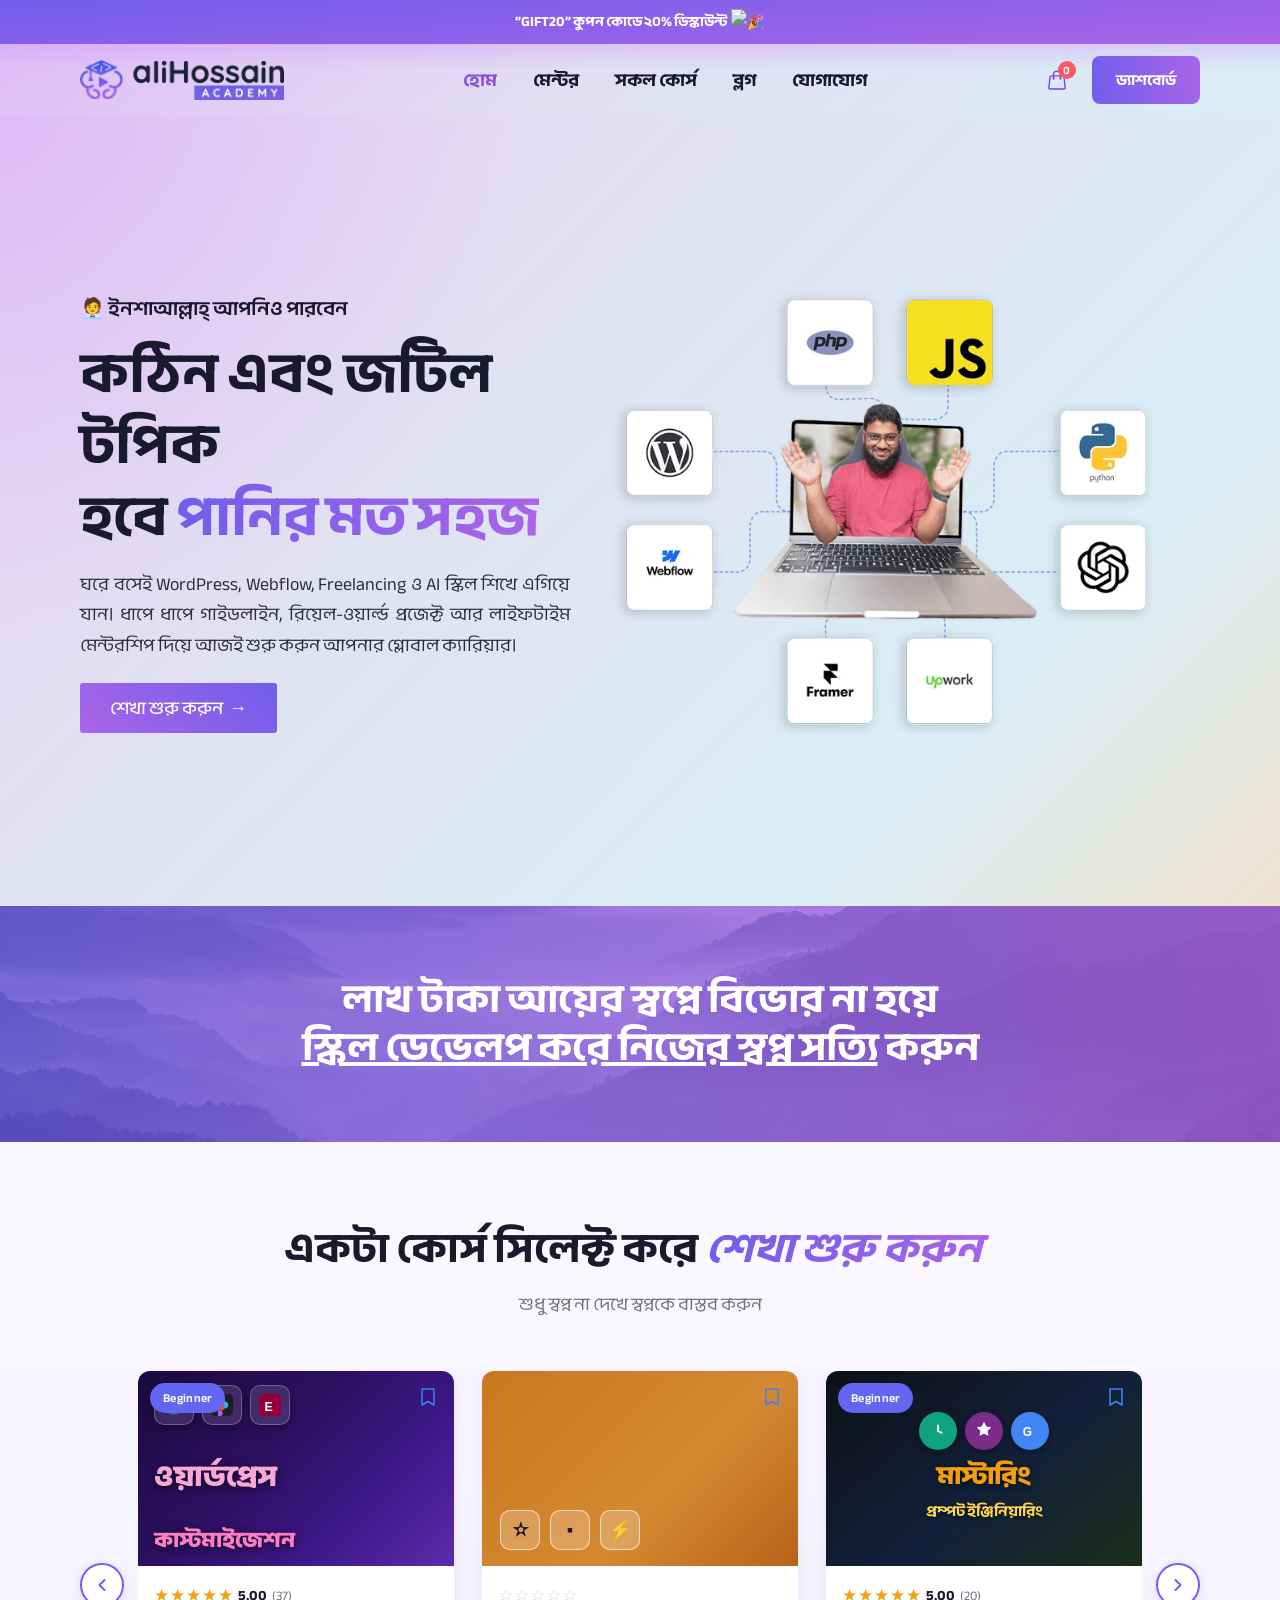
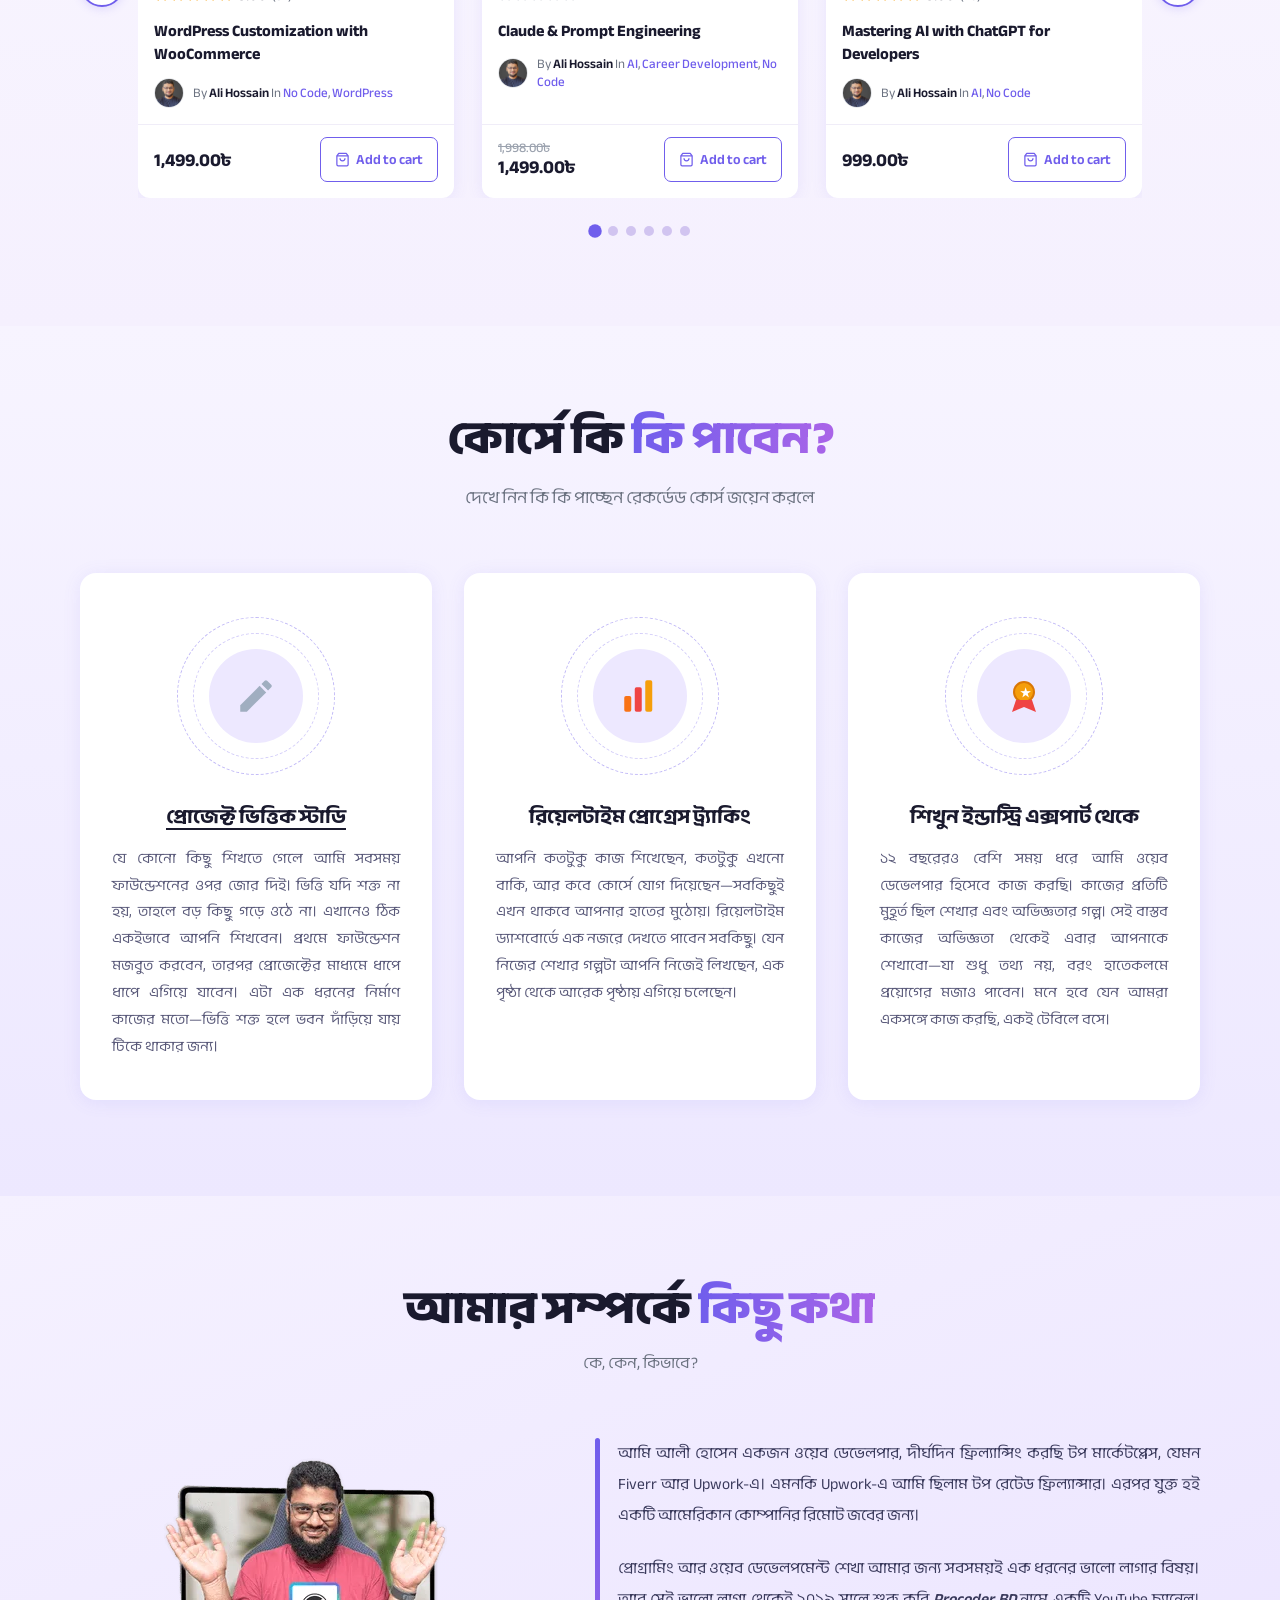
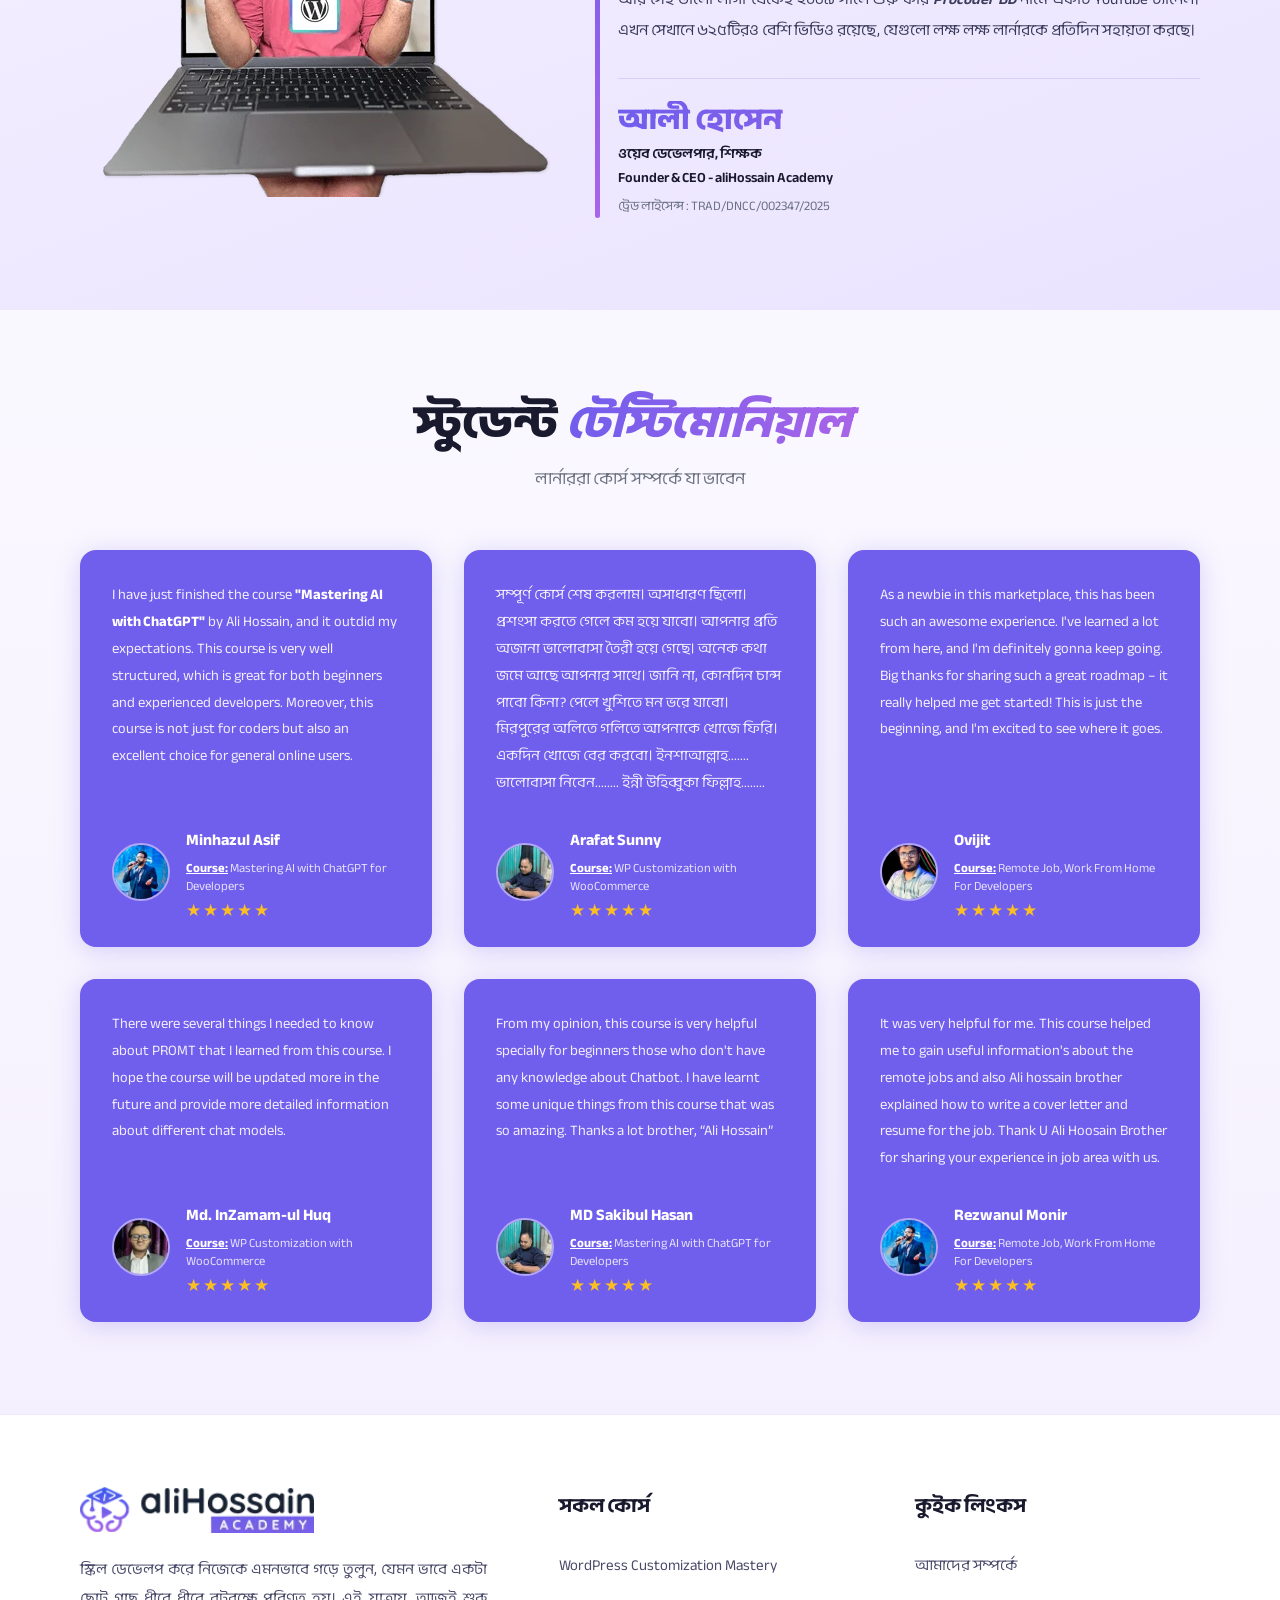
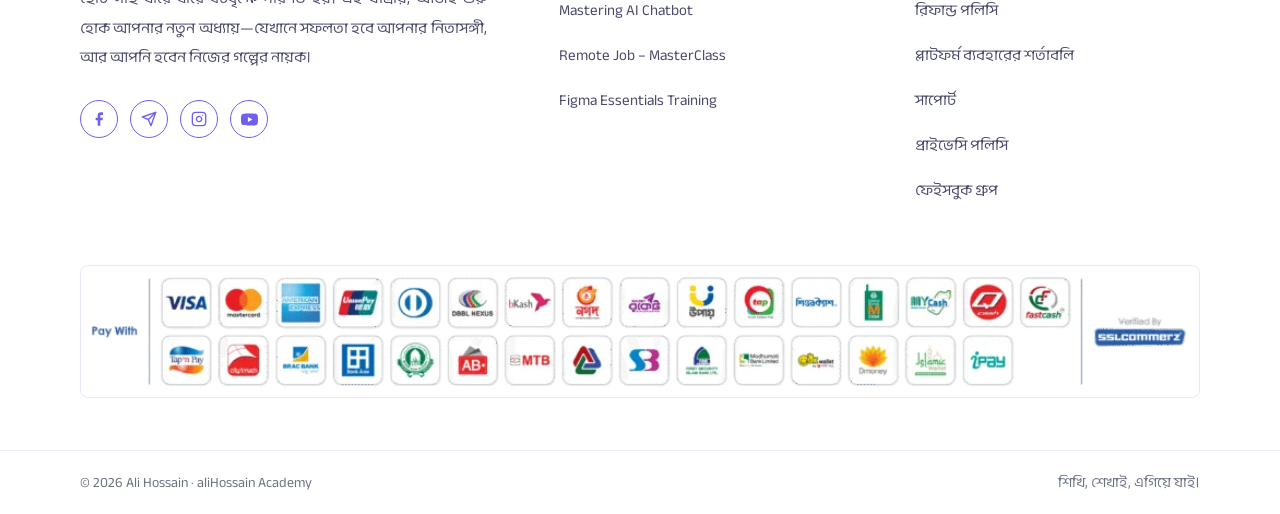
==== commit fcb2e45d: "feat: add about page and update emoji background color for better visibility" ====
--- a/index.html
+++ b/index.html
@@ -57,15 +57,14 @@
             height="22"
             viewBox="0 0 24 24"
             fill="none"
+            stroke="#7C3AED"
+            stroke-width="1.5"
+            stroke-linecap="round"
+            stroke-linejoin="round"
             xmlns="http://www.w3.org/2000/svg"
           >
             <path
-              d="M12 2C9.79 2 8 3.79 8 6V7.17C5.67 8.27 4 10.71 4 13.5V18L2.5 19.5C2.22 19.78 2.14 20.2 2.29 20.56C2.44 20.93 2.8 21.17 3.2 21.17H20.8C21.2 21.17 21.56 20.93 21.71 20.56C21.86 20.2 21.78 19.78 21.5 19.5L20 18V13.5C20 10.71 18.33 8.27 16 7.17V6C16 3.79 14.21 2 12 2Z"
-              fill="#1a1a2e"
-            />
-            <path
-              d="M9.5 22C9.5 23.38 10.62 24.5 12 24.5C13.38 24.5 14.5 23.38 14.5 22H9.5Z"
-              fill="#1a1a2e"
+              d="M15.75 10.5V6a3.75 3.75 0 1 0-7.5 0v4.5m11.356-1.993 1.263 12c.07.665-.46 1.243-1.119 1.243H4.25a1.125 1.125 0 0 1-1.12-1.243l1.264-12A1.125 1.125 0 0 1 5.513 7.5h12.974c.576 0 1.059.435 1.119 1.007ZM8.625 10.5a.375.375 0 1 1-.75 0 .375.375 0 0 1 .75 0Zm7.5 0a.375.375 0 1 1-.75 0 .375.375 0 0 1 .75 0Z"
             />
           </svg>
           <span class="badge">0</span>
--- a/style.css
+++ b/style.css
@@ -119,7 +119,7 @@
   position: absolute;
   top: -8px;
   right: -8px;
-  background: #ff3b3b;
+  background: #ff5a5f;
   color: #ffffff;
   font-size: 11px;
   font-weight: 600;
@@ -333,7 +333,7 @@
   display: flex;
   align-items: center;
   gap: 14px;
-  max-width: 1160px;
+  max-width: 1360px;
   margin: 0 auto;
 }
 
@@ -970,7 +970,7 @@
 }
 
 .features-inner {
-  max-width: 1160px;
+  max-width: 1360px;
   margin: 0 auto;
   padding: 84px 80px 96px;
 }
@@ -1010,13 +1010,13 @@
 .features-grid {
   display: grid;
   grid-template-columns: repeat(3, 1fr);
-  gap: 28px;
+  gap: 32px;
 }
 
 .feature-card {
   background: #ffffff;
   border-radius: 16px;
-  padding: 44px 28px 38px;
+  padding: 44px 32px 40px;
   box-shadow: 0 2px 18px rgba(112, 94, 236, 0.1);
   text-align: center;
   display: flex;
@@ -1562,7 +1562,7 @@
 }
 
 .about-inner {
-  max-width: 1160px;
+  max-width: 1360px;
   margin: 0 auto;
   padding: 84px 80px 92px;
 }
@@ -1760,7 +1760,7 @@
 }
 
 .testimonials-inner {
-  max-width: 1160px;
+  max-width: 1360px;
   margin: 0 auto;
   padding: 84px 80px 92px;
 }
@@ -1804,13 +1804,13 @@
 .testimonials-grid {
   display: grid;
   grid-template-columns: repeat(3, 1fr);
-  gap: 28px;
+  gap: 32px;
 }
 
 .testimonial-card {
   background: var(--pro-primary);
   border-radius: 16px;
-  padding: 32px 28px 28px;
+  padding: 32px 32px 28px;
   display: flex;
   flex-direction: column;
   justify-content: space-between;
@@ -1945,8 +1945,8 @@
 .footer-main {
   display: grid;
   grid-template-columns: 2fr 1.4fr 1.4fr;
-  gap: 64px;
-  max-width: 1160px;
+  gap: 72px;
+  max-width: 1360px;
   margin: 0 auto;
   padding: 72px 80px 60px;
 }
@@ -2029,7 +2029,7 @@
   display: flex;
   align-items: center;
   gap: 18px;
-  max-width: 1160px;
+  max-width: 1360px;
   margin: 0 auto;
   padding: 0 80px 52px;
 }
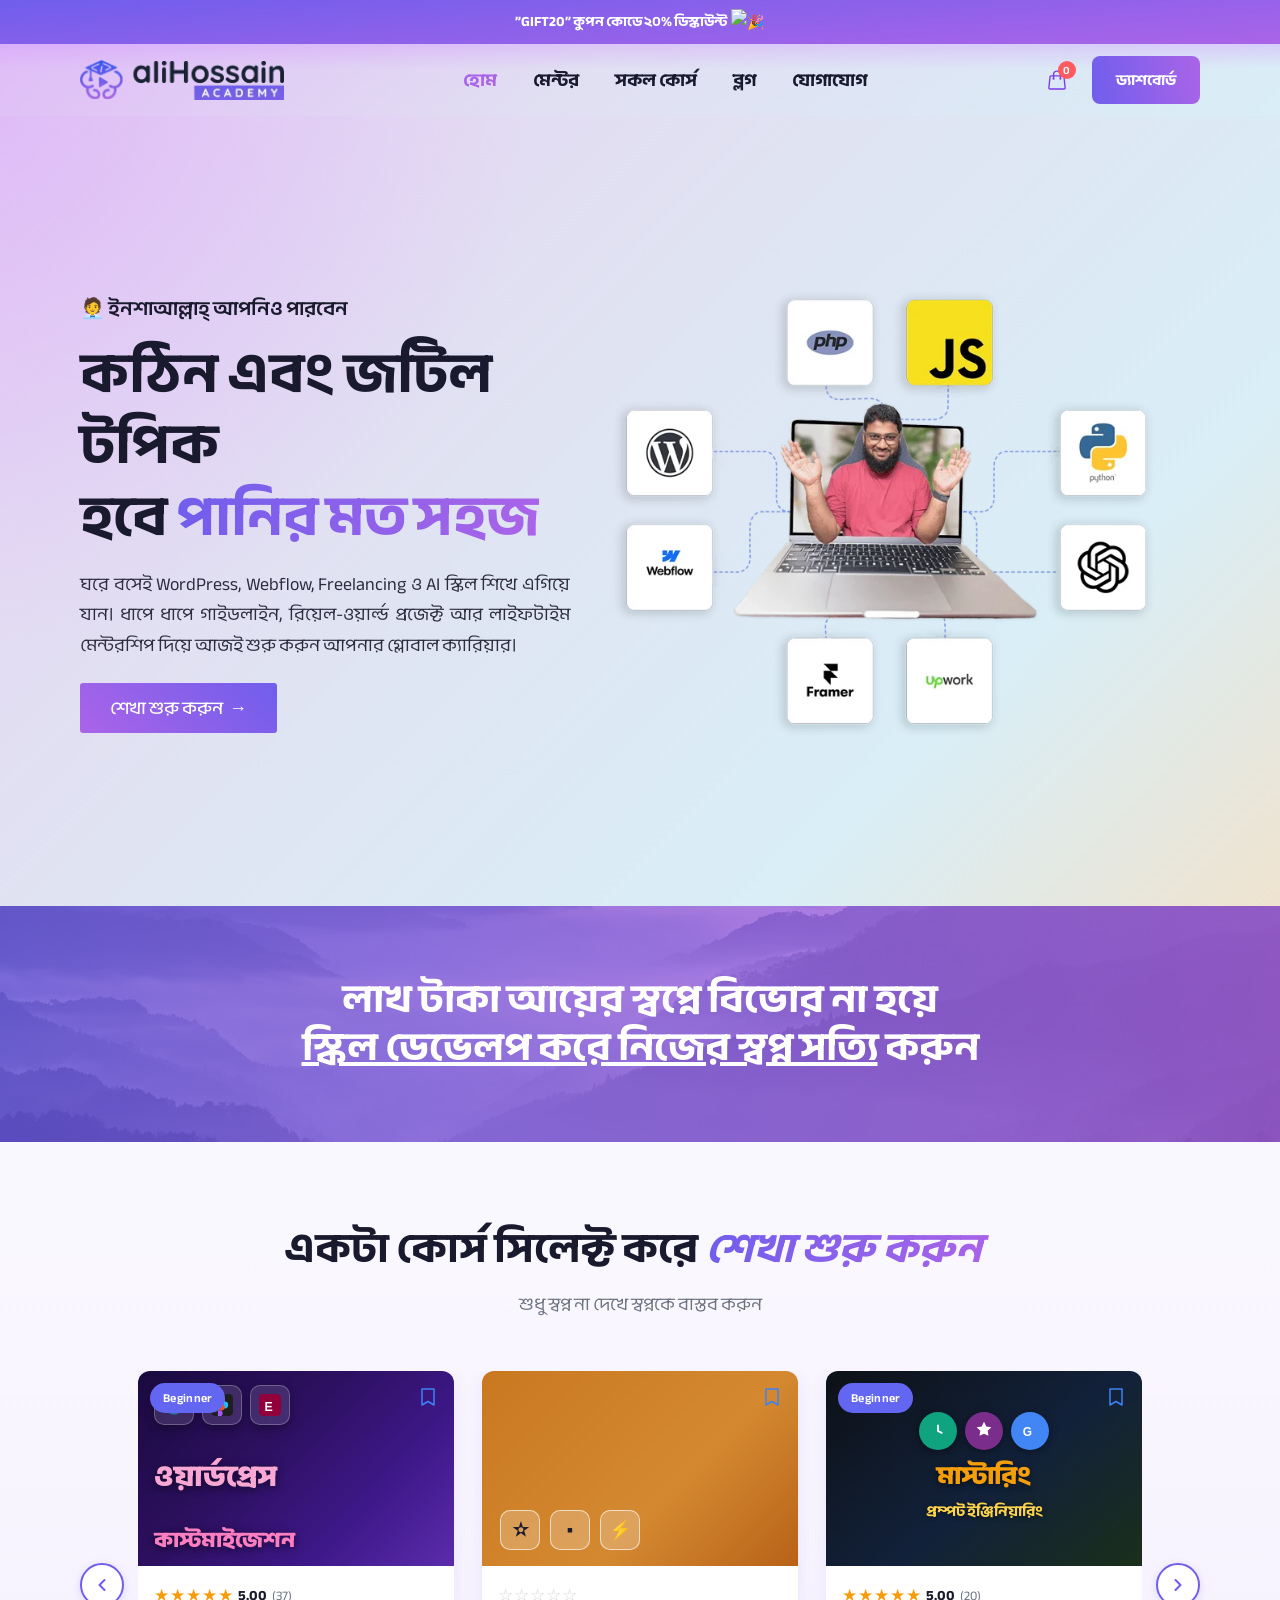
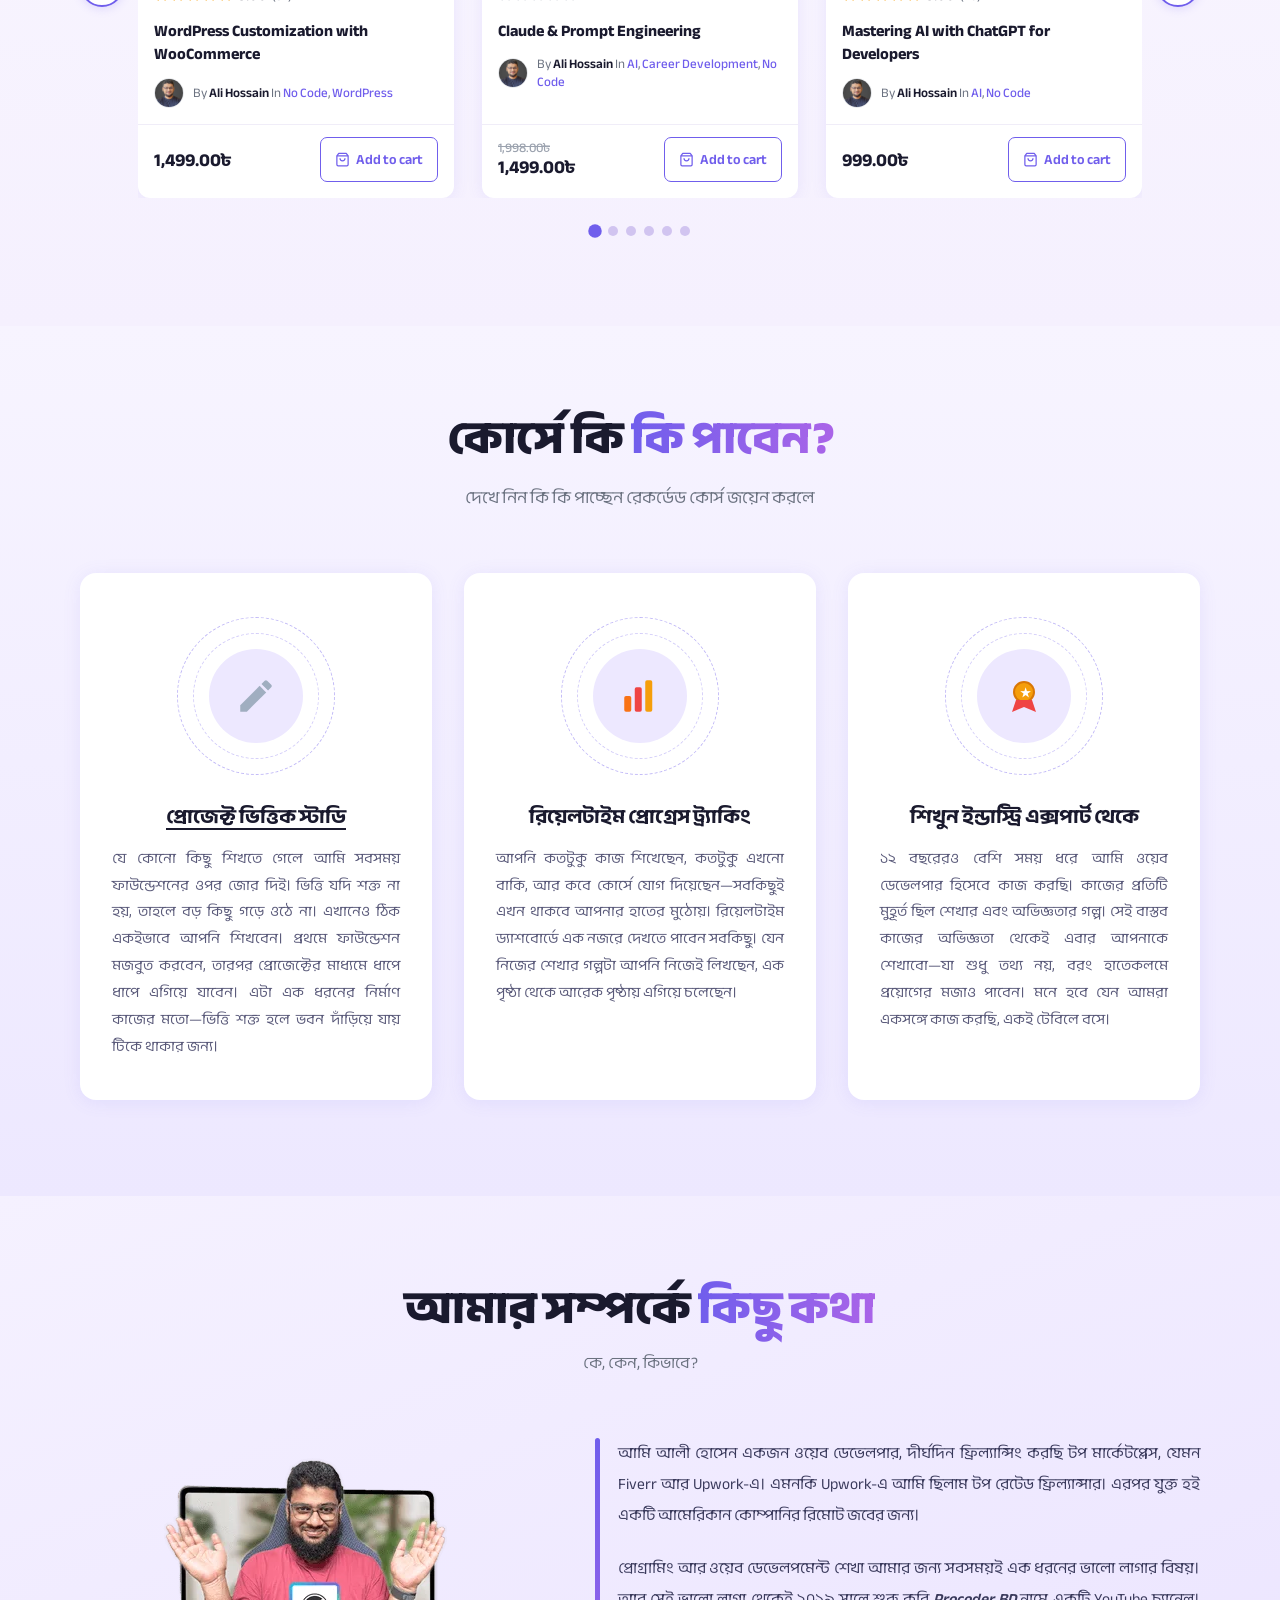
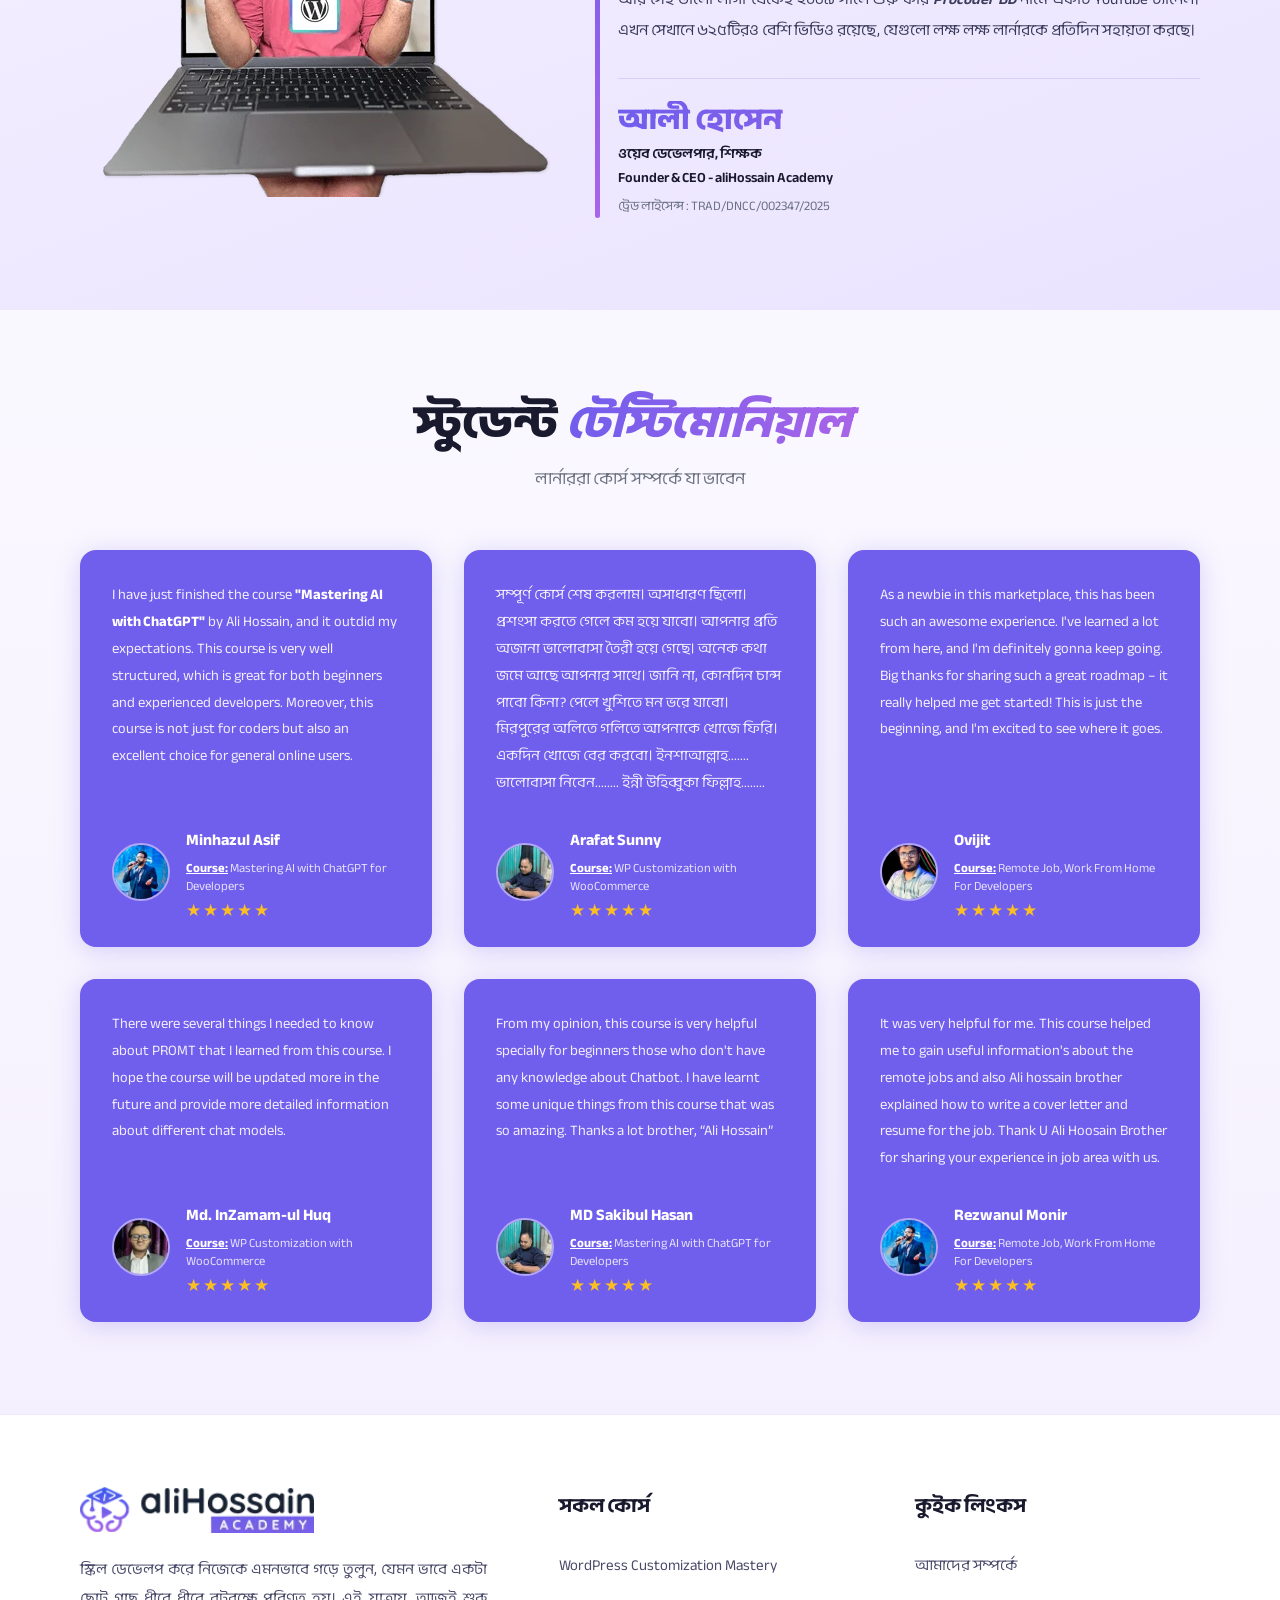
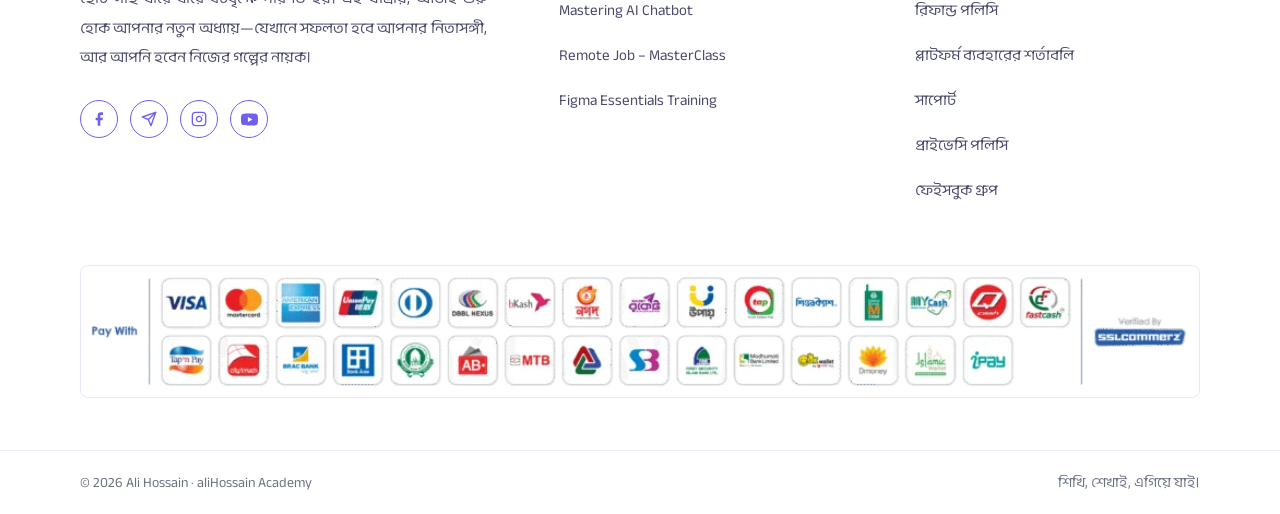
==== commit 2c903986: "style: update active link color in navigation to use global color variable" ====
--- a/index.html
+++ b/index.html
@@ -36,15 +36,17 @@
 
     <header class="navbar">
       <div class="logo">
-        <img
-          src="img/aliHossain-Academy-Logo.webp"
-          alt="Ali Hossain Academy Logo"
-        />
+        <a href="http://localhost/alihossainacademy/">
+          <img
+            src="img/aliHossain-Academy-Logo.webp"
+            alt="Ali Hossain Academy Logo"
+          />
+        </a>
       </div>
 
       <nav class="nav-links">
-        <a href="#" class="active">হোম</a>
-        <a href="#">মেন্টর</a>
+        <a href="http://localhost/alihossainacademy/" class="active">হোম</a>
+        <a href="http://localhost/alihossainacademy/about">মেন্টর</a>
         <a href="#">সকল কোর্স</a>
         <a href="#">ব্লগ</a>
         <a href="#">যোগাযোগ</a>
@@ -998,7 +1000,9 @@
         <div class="testimonials-header">
           <h2 class="testimonials-heading">
             স্টুডেন্ট
-            <span class="testimonials-heading-highlight">টেস্টিমোনিয়াল &nbsp;</span>
+            <span class="testimonials-heading-highlight"
+              >টেস্টিমোনিয়াল &nbsp;</span
+            >
           </h2>
           <p class="testimonials-subtitle">লার্নাররা কোর্স সম্পর্কে যা ভাবেন</p>
         </div>
@@ -1092,43 +1096,85 @@
 
           <!-- Testimonial 4: Md. InZamam-ul Huq -->
           <div class="testimonial-card">
-            <p class="testimonial-text">There were several things I needed to know about PROMT that I learned from this course. I hope the course will be updated more in the future and provide more detailed information about different chat models.</p>
+            <p class="testimonial-text">
+              There were several things I needed to know about PROMT that I
+              learned from this course. I hope the course will be updated more
+              in the future and provide more detailed information about
+              different chat models.
+            </p>
             <div class="testimonial-profile">
-              <img src="img/student_testimonial_4.webp" alt="Md. InZamam-ul Huq" class="testimonial-avatar" />
+              <img
+                src="img/student_testimonial_4.webp"
+                alt="Md. InZamam-ul Huq"
+                class="testimonial-avatar"
+              />
               <div class="testimonial-info">
                 <p class="testimonial-name">Md. InZamam-ul Huq</p>
-                <p class="testimonial-course"><span class="course-label">Course:</span> WP Customization with WooCommerce</p>
-                <p class="testimonial-stars">&#9733;&#9733;&#9733;&#9733;&#9733;</p>
+                <p class="testimonial-course">
+                  <span class="course-label">Course:</span> WP Customization
+                  with WooCommerce
+                </p>
+                <p class="testimonial-stars">
+                  &#9733;&#9733;&#9733;&#9733;&#9733;
+                </p>
               </div>
             </div>
           </div>
 
           <!-- Testimonial 5: MD Sakibul Hasan -->
           <div class="testimonial-card">
-            <p class="testimonial-text">From my opinion, this course is very helpful specially for beginners those who don&#39;t have any knowledge about Chatbot. I have learnt some unique things from this course that was so amazing. Thanks a lot brother, &#8220;Ali Hossain&#8221;</p>
+            <p class="testimonial-text">
+              From my opinion, this course is very helpful specially for
+              beginners those who don&#39;t have any knowledge about Chatbot. I
+              have learnt some unique things from this course that was so
+              amazing. Thanks a lot brother, &#8220;Ali Hossain&#8221;
+            </p>
             <div class="testimonial-profile">
-              <img src="img/student_testimonial_2.webp" alt="MD Sakibul Hasan" class="testimonial-avatar" />
+              <img
+                src="img/student_testimonial_2.webp"
+                alt="MD Sakibul Hasan"
+                class="testimonial-avatar"
+              />
               <div class="testimonial-info">
                 <p class="testimonial-name">MD Sakibul Hasan</p>
-                <p class="testimonial-course"><span class="course-label">Course:</span> Mastering AI with ChatGPT for Developers</p>
-                <p class="testimonial-stars">&#9733;&#9733;&#9733;&#9733;&#9733;</p>
+                <p class="testimonial-course">
+                  <span class="course-label">Course:</span> Mastering AI with
+                  ChatGPT for Developers
+                </p>
+                <p class="testimonial-stars">
+                  &#9733;&#9733;&#9733;&#9733;&#9733;
+                </p>
               </div>
             </div>
           </div>
 
           <!-- Testimonial 6: Rezwanul Monir -->
           <div class="testimonial-card">
-            <p class="testimonial-text">It was very helpful for me. This course helped me to gain useful information&#39;s about the remote jobs and also Ali hossain brother explained how to write a cover letter and resume for the job. Thank U Ali Hoosain Brother for sharing your experience in job area with us.</p>
+            <p class="testimonial-text">
+              It was very helpful for me. This course helped me to gain useful
+              information&#39;s about the remote jobs and also Ali hossain
+              brother explained how to write a cover letter and resume for the
+              job. Thank U Ali Hoosain Brother for sharing your experience in
+              job area with us.
+            </p>
             <div class="testimonial-profile">
-              <img src="img/student_testimonial_1.webp" alt="Rezwanul Monir" class="testimonial-avatar" />
+              <img
+                src="img/student_testimonial_1.webp"
+                alt="Rezwanul Monir"
+                class="testimonial-avatar"
+              />
               <div class="testimonial-info">
                 <p class="testimonial-name">Rezwanul Monir</p>
-                <p class="testimonial-course"><span class="course-label">Course:</span> Remote Job, Work From Home For Developers</p>
-                <p class="testimonial-stars">&#9733;&#9733;&#9733;&#9733;&#9733;</p>
+                <p class="testimonial-course">
+                  <span class="course-label">Course:</span> Remote Job, Work
+                  From Home For Developers
+                </p>
+                <p class="testimonial-stars">
+                  &#9733;&#9733;&#9733;&#9733;&#9733;
+                </p>
               </div>
             </div>
           </div>
-
         </div>
       </div>
     </section>
@@ -1240,36 +1286,79 @@
     </script>
 
     <footer class="site-footer">
-
       <!-- Main 3-column area -->
       <div class="footer-main">
-
         <!-- Col 1: Brand + description + social -->
         <div class="footer-brand-col">
-          <img src="img/aliHossain-Academy-Logo.webp" alt="Ali Hossain Academy" class="footer-logo" />
-          <p class="footer-tagline">স্কিল ডেভেলপ করে নিজেকে এমনভাবে গড়ে তুলুন, যেমন ভাবে একটা ছোট গাছ ধীরে ধীরে বটবৃক্ষে পরিণত হয়। এই যাত্রায়, আজই শুরু হোক আপনার নতুন অধ্যায়&#8212;যেখানে সফলতা হবে আপনার নিতাসঙ্গী, আর আপনি হবেন নিজের গল্পের নায়ক।</p>
+          <img
+            src="img/aliHossain-Academy-Logo.webp"
+            alt="Ali Hossain Academy"
+            class="footer-logo"
+          />
+          <p class="footer-tagline">
+            স্কিল ডেভেলপ করে নিজেকে এমনভাবে গড়ে তুলুন, যেমন ভাবে একটা ছোট গাছ
+            ধীরে ধীরে বটবৃক্ষে পরিণত হয়। এই যাত্রায়, আজই শুরু হোক আপনার নতুন
+            অধ্যায়&#8212;যেখানে সফলতা হবে আপনার নিতাসঙ্গী, আর আপনি হবেন নিজের
+            গল্পের নায়ক।
+          </p>
           <div class="footer-social">
             <a href="#" class="social-btn" aria-label="Facebook">
-              <svg width="16" height="16" viewBox="0 0 24 24" fill="currentColor" aria-hidden="true">
-                <path d="M18 2h-3a5 5 0 00-5 5v3H7v4h3v8h4v-8h3l1-4h-4V7a1 1 0 011-1h3z"/>
+              <svg
+                width="16"
+                height="16"
+                viewBox="0 0 24 24"
+                fill="currentColor"
+                aria-hidden="true"
+              >
+                <path
+                  d="M18 2h-3a5 5 0 00-5 5v3H7v4h3v8h4v-8h3l1-4h-4V7a1 1 0 011-1h3z"
+                />
               </svg>
             </a>
             <a href="#" class="social-btn" aria-label="Telegram">
-              <svg width="16" height="16" viewBox="0 0 24 24" fill="none" stroke="currentColor" stroke-width="2" stroke-linecap="round" stroke-linejoin="round" aria-hidden="true">
-                <line x1="22" y1="2" x2="11" y2="13"/>
-                <polygon points="22 2 15 22 11 13 2 9 22 2"/>
+              <svg
+                width="16"
+                height="16"
+                viewBox="0 0 24 24"
+                fill="none"
+                stroke="currentColor"
+                stroke-width="2"
+                stroke-linecap="round"
+                stroke-linejoin="round"
+                aria-hidden="true"
+              >
+                <line x1="22" y1="2" x2="11" y2="13" />
+                <polygon points="22 2 15 22 11 13 2 9 22 2" />
               </svg>
             </a>
             <a href="#" class="social-btn" aria-label="Instagram">
-              <svg width="16" height="16" viewBox="0 0 24 24" fill="none" stroke="currentColor" stroke-width="2" stroke-linecap="round" stroke-linejoin="round" aria-hidden="true">
-                <rect x="2" y="2" width="20" height="20" rx="5" ry="5"/>
-                <path d="M16 11.37A4 4 0 1112.63 8 4 4 0 0116 11.37z"/>
-                <line x1="17.5" y1="6.5" x2="17.51" y2="6.5"/>
+              <svg
+                width="16"
+                height="16"
+                viewBox="0 0 24 24"
+                fill="none"
+                stroke="currentColor"
+                stroke-width="2"
+                stroke-linecap="round"
+                stroke-linejoin="round"
+                aria-hidden="true"
+              >
+                <rect x="2" y="2" width="20" height="20" rx="5" ry="5" />
+                <path d="M16 11.37A4 4 0 1112.63 8 4 4 0 0116 11.37z" />
+                <line x1="17.5" y1="6.5" x2="17.51" y2="6.5" />
               </svg>
             </a>
             <a href="#" class="social-btn" aria-label="YouTube">
-              <svg width="17" height="17" viewBox="0 0 24 24" fill="currentColor" aria-hidden="true">
-                <path d="M23.5 6.2a3.01 3.01 0 00-2.1-2.1C19.5 3.5 12 3.5 12 3.5s-7.5 0-9.4.6a3.01 3.01 0 00-2.1 2.1C0 8.1 0 12 0 12s0 3.9.5 5.8a3.01 3.01 0 002.1 2.1c1.9.6 9.4.6 9.4.6s7.5 0 9.4-.6a3.01 3.01 0 002.1-2.1C24 15.9 24 12 24 12s0-3.9-.5-5.8zM9.75 15.5V8.5l6.5 3.5-6.5 3.5z"/>
+              <svg
+                width="17"
+                height="17"
+                viewBox="0 0 24 24"
+                fill="currentColor"
+                aria-hidden="true"
+              >
+                <path
+                  d="M23.5 6.2a3.01 3.01 0 00-2.1-2.1C19.5 3.5 12 3.5 12 3.5s-7.5 0-9.4.6a3.01 3.01 0 00-2.1 2.1C0 8.1 0 12 0 12s0 3.9.5 5.8a3.01 3.01 0 002.1 2.1c1.9.6 9.4.6 9.4.6s7.5 0 9.4-.6a3.01 3.01 0 002.1-2.1C24 15.9 24 12 24 12s0-3.9-.5-5.8zM9.75 15.5V8.5l6.5 3.5-6.5 3.5z"
+                />
               </svg>
             </a>
           </div>
@@ -1298,24 +1387,27 @@
             <li><a href="#">ফেইসবুক গ্রুপ</a></li>
           </ul>
         </div>
-
       </div>
 
       <!-- Payment strip -->
       <div class="footer-payment">
         <!-- <span class="payment-label">Pay With</span> -->
         <div class="payment-logos-wrap">
-          <img src="img/sslcommerz-banner-1024x120.webp" alt="Accepted payment methods" class="payment-banner" />
+          <img
+            src="img/sslcommerz-banner-1024x120.webp"
+            alt="Accepted payment methods"
+            class="payment-banner"
+          />
         </div>
       </div>
 
       <!-- Bottom copyright bar -->
       <div class="footer-bottom">
-        <p class="footer-copy">&#169; 2026 Ali Hossain &#183; aliHossain Academy</p>
+        <p class="footer-copy">
+          &#169; 2026 Ali Hossain &#183; aliHossain Academy
+        </p>
         <p class="footer-motto">শিখি, শেখাই, এগিয়ে যাই।</p>
       </div>
-
     </footer>
-
   </body>
 </html>
--- a/style.css
+++ b/style.css
@@ -99,7 +99,7 @@
 }
 
 .nav-links a.active {
-  color: #8a4fdb;
+  color: var(--e-global-color-secondary);
 }
 
 .nav-actions {
@@ -113,6 +113,7 @@
   display: flex;
   align-items: center;
   justify-content: center;
+  cursor: pointer;
 }
 
 .notification .badge {
@@ -129,6 +130,17 @@
   display: flex;
   align-items: center;
   justify-content: center;
+  cursor: pointer;
+}
+
+.badge {
+  transition: background-color 0.3s ease;
+}
+
+.notification:hover .badge,
+.notification:hover + .badge,
+.notification:hover ~ .badge {
+  background-color: var(--pro-primary);
 }
 
 .dashboard-btn {
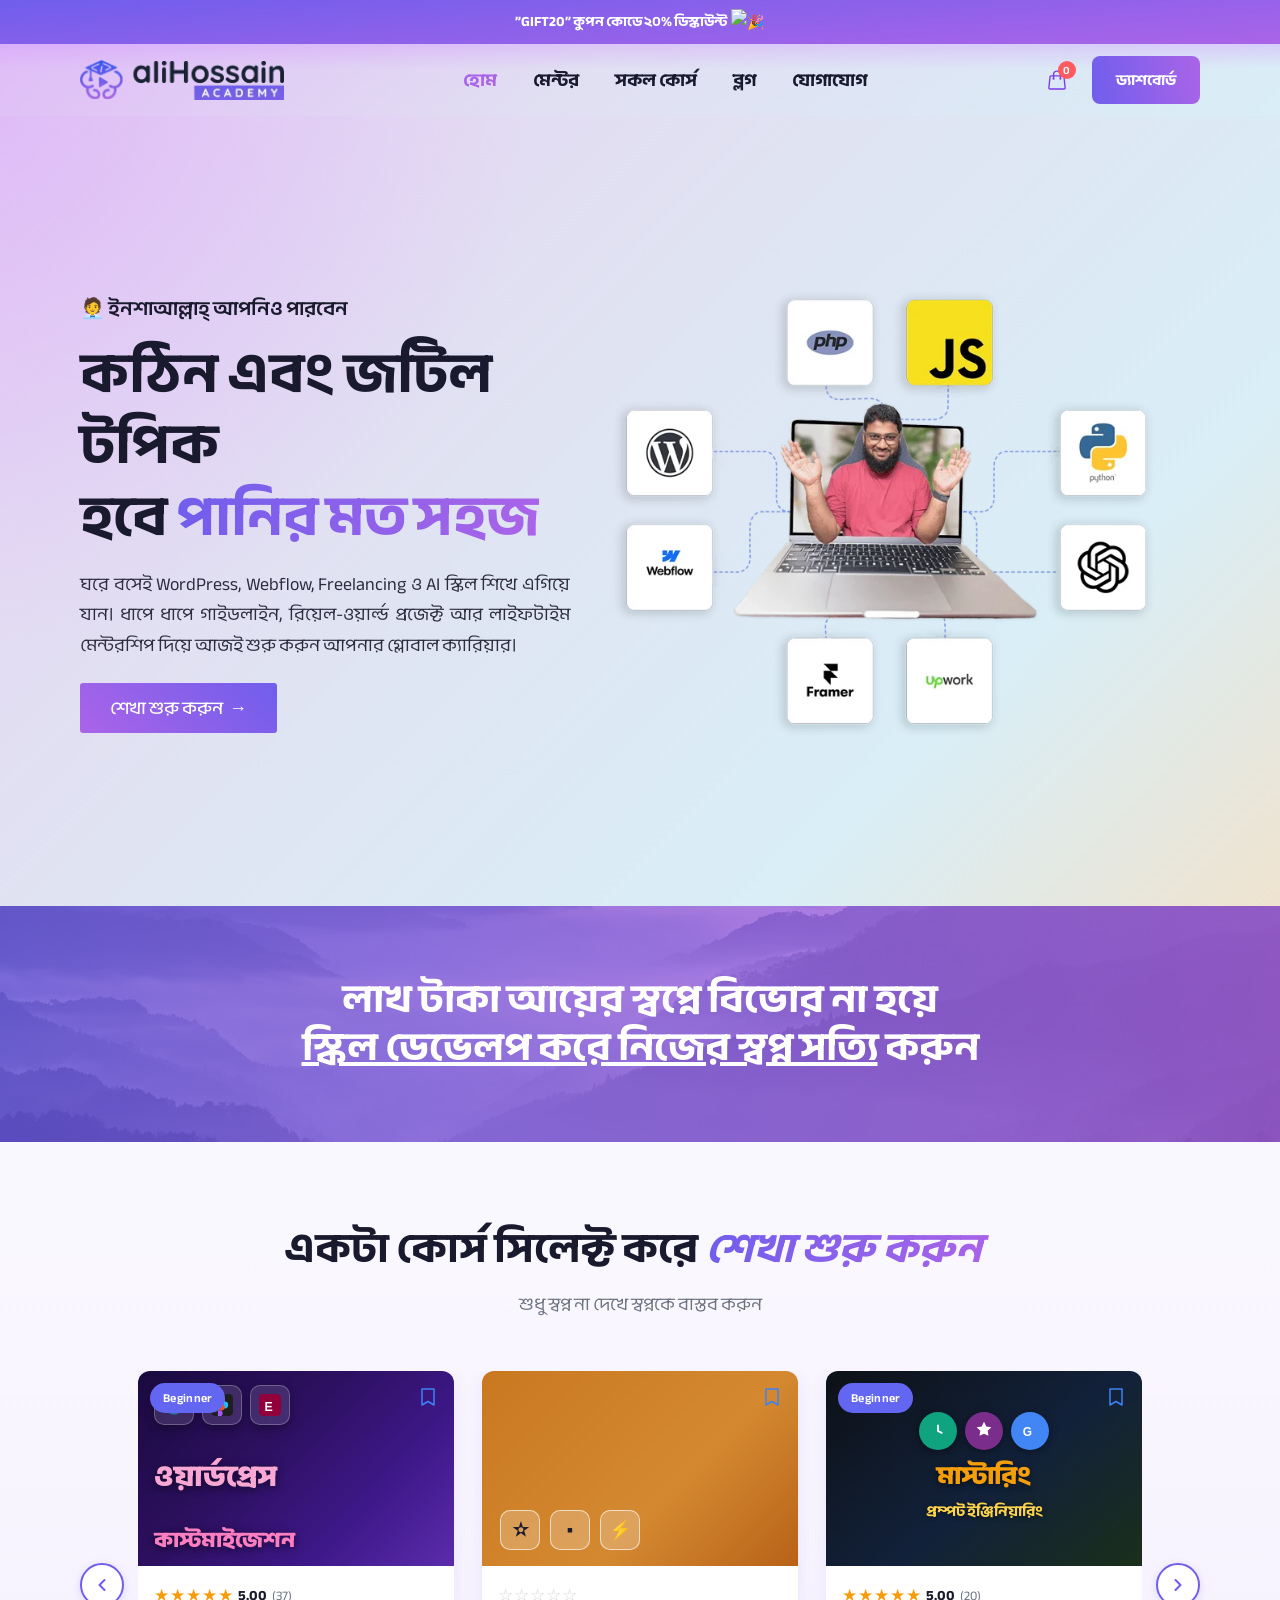
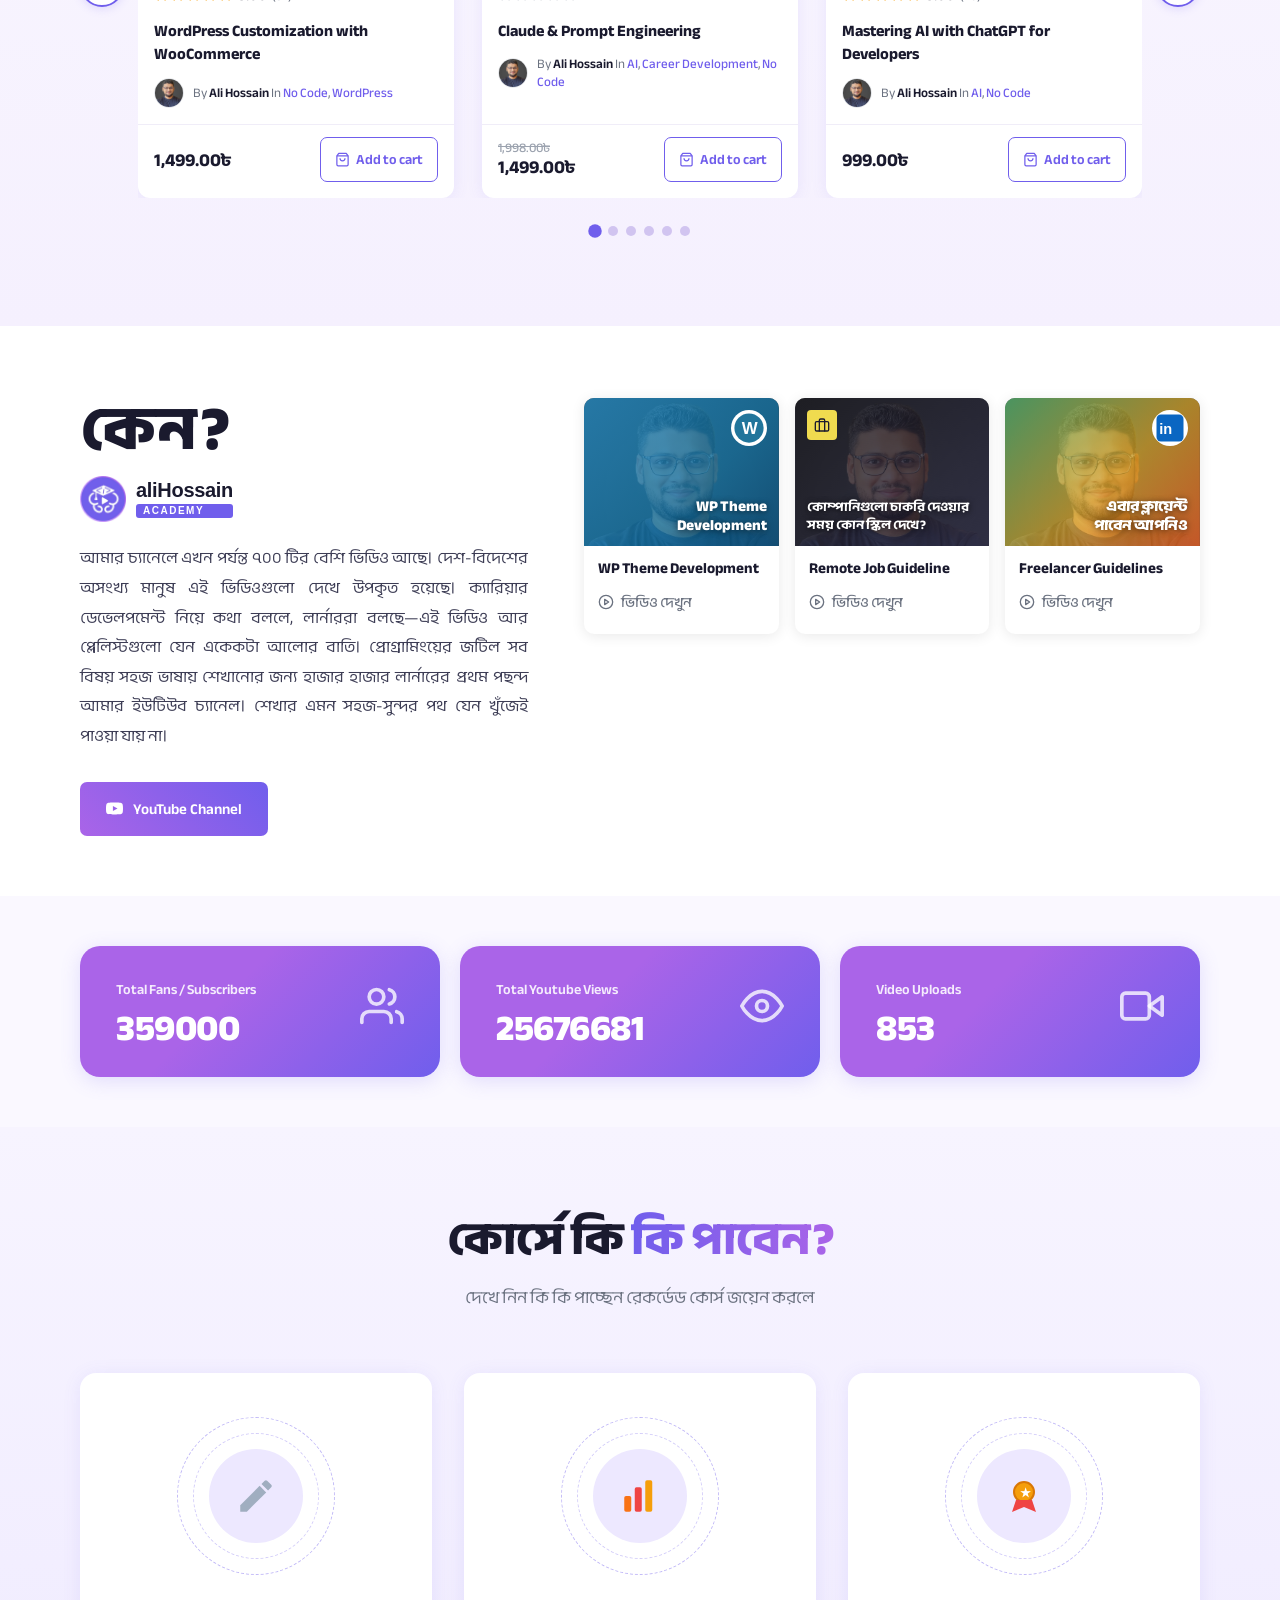
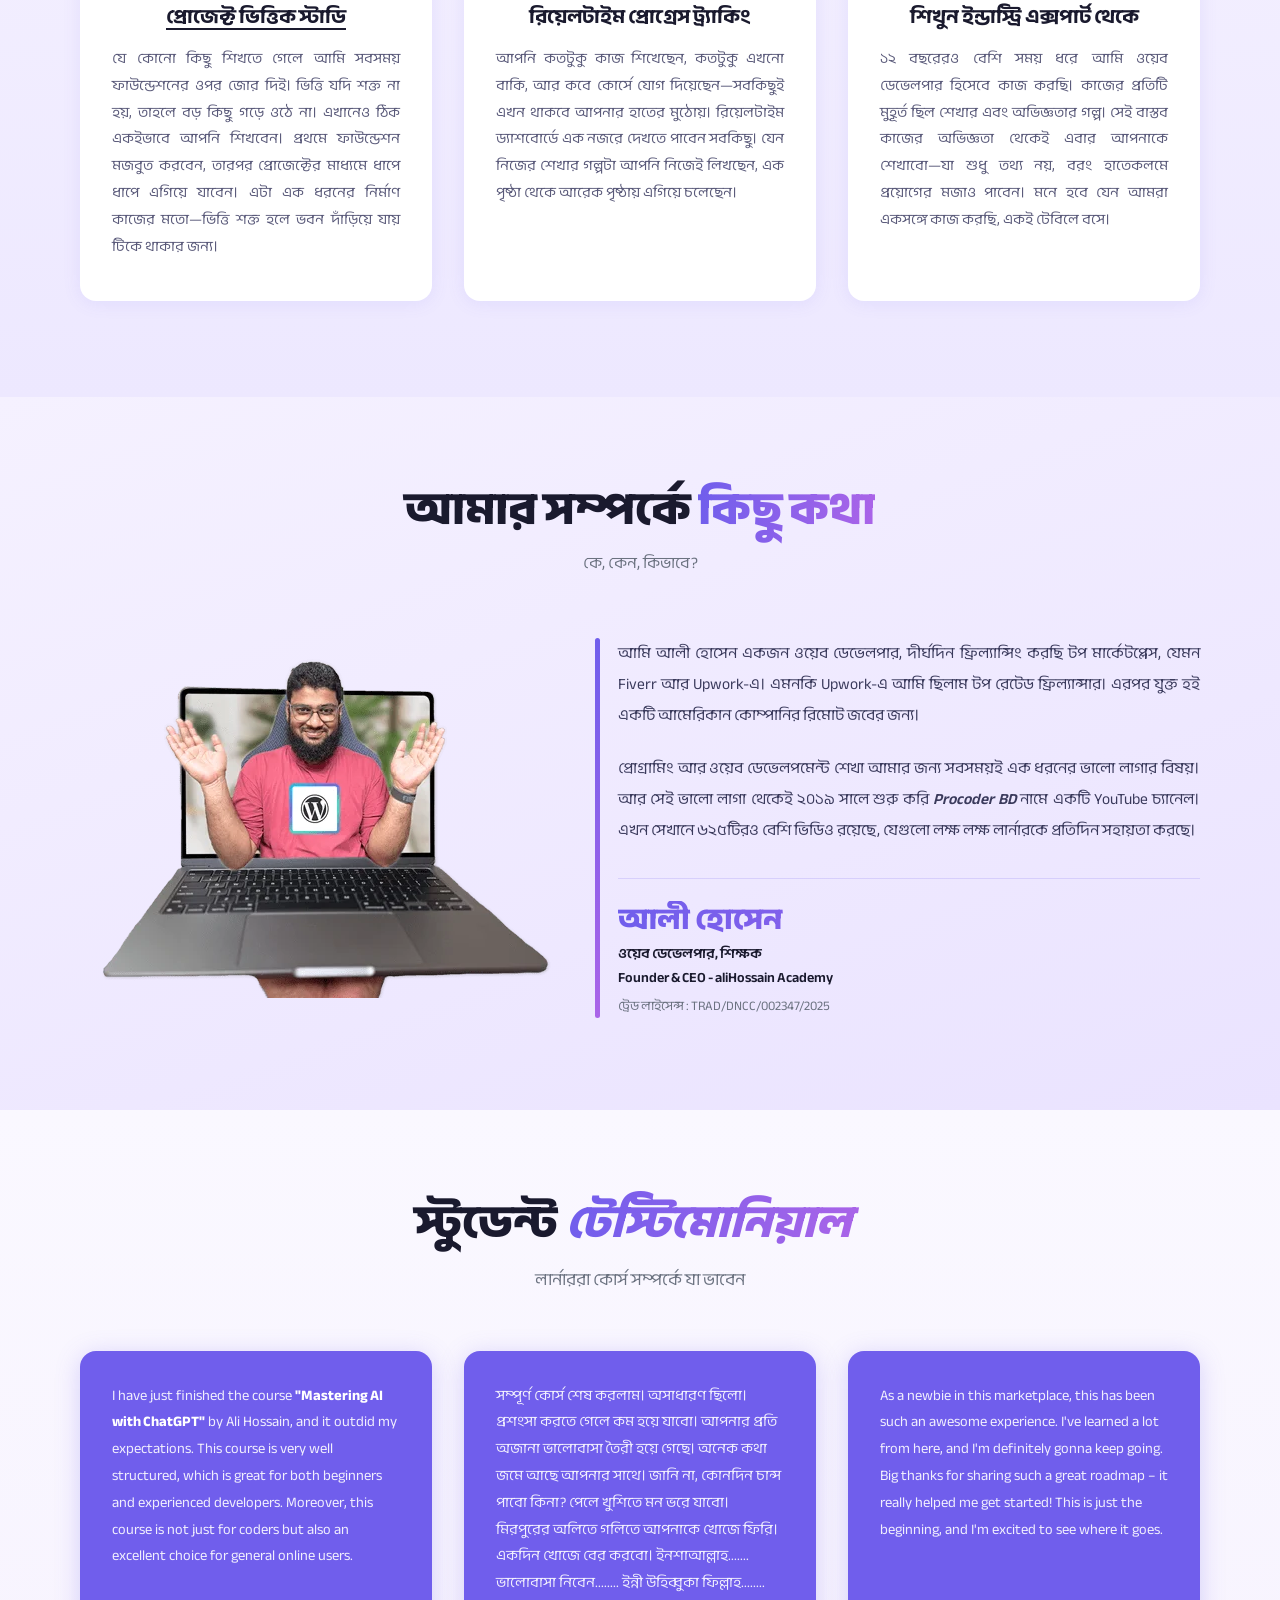
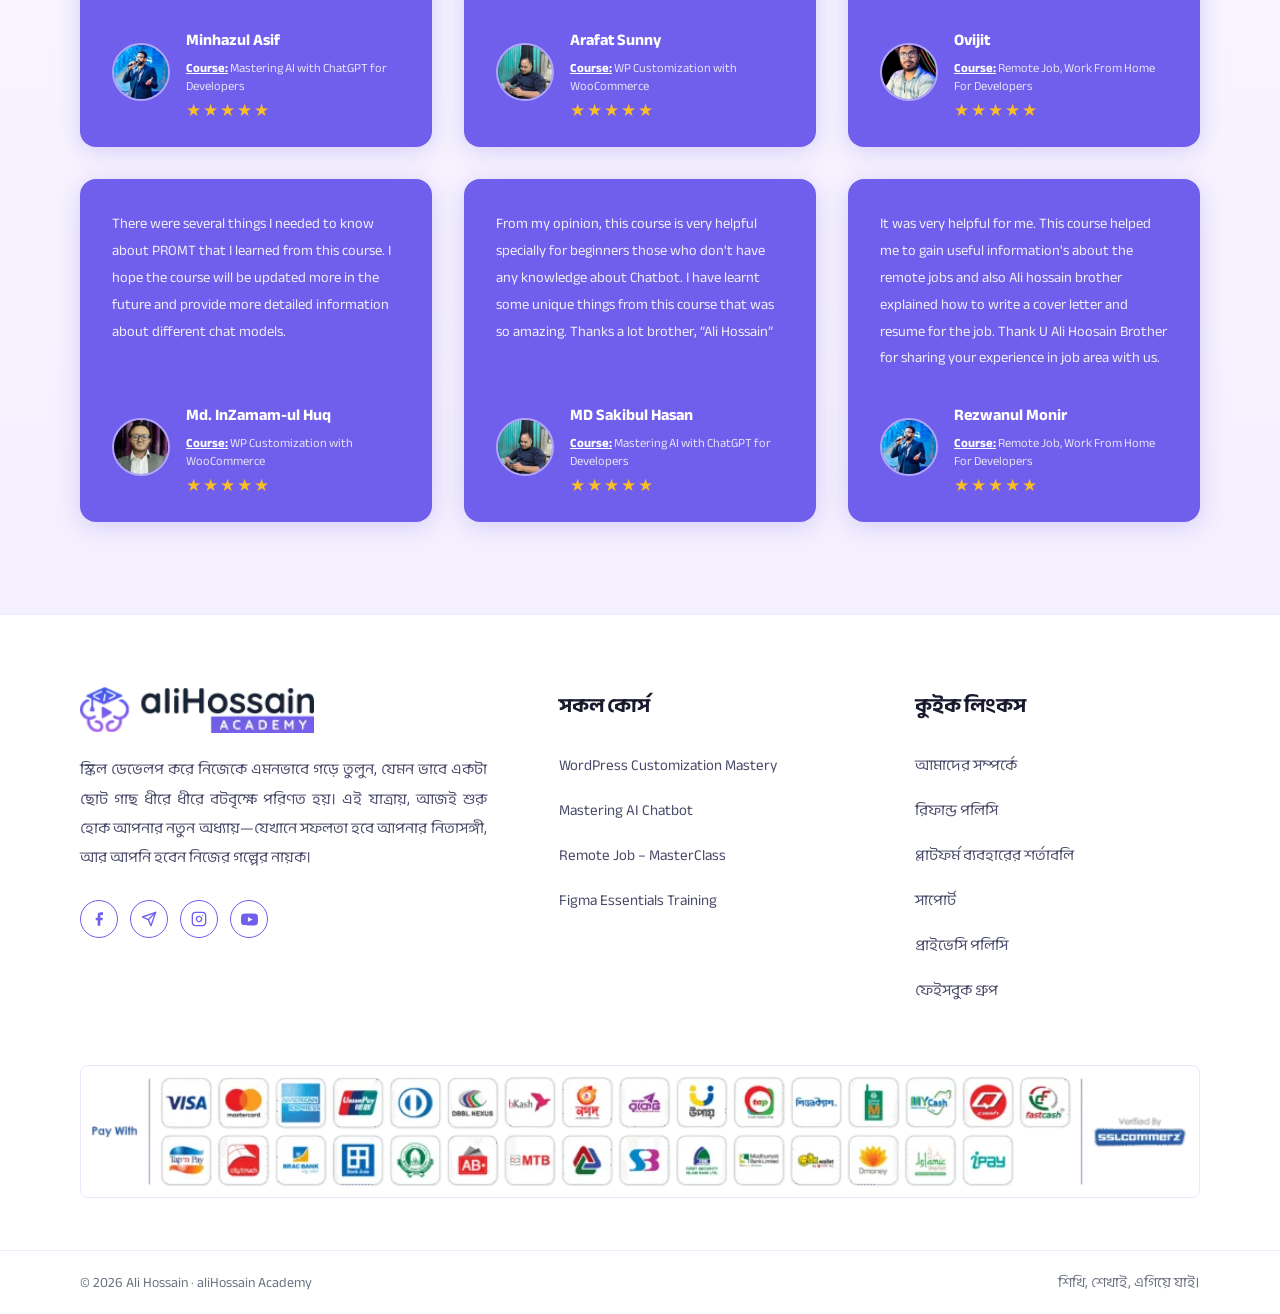
==== commit 226b45a5: "Refactor code structure for improved readability and maintainability" ====
--- a/index.html
+++ b/index.html
@@ -47,9 +47,9 @@
       <nav class="nav-links">
         <a href="http://localhost/alihossainacademy/" class="active">হোম</a>
         <a href="http://localhost/alihossainacademy/about">মেন্টর</a>
-        <a href="#">সকল কোর্স</a>
-        <a href="#">ব্লগ</a>
-        <a href="#">যোগাযোগ</a>
+        <a href="http://localhost/alihossainacademy/courses">সকল কোর্স</a>
+        <a href="http://localhost/alihossainacademy/blog">ব্লগ</a>
+        <a href="http://localhost/alihossainacademy/contact">যোগাযোগ</a>
       </nav>
 
       <div class="nav-actions">
@@ -788,6 +788,258 @@
           data-index="5"
           aria-label="Go to slide 6"
         ></button>
+      </div>
+    </section>
+
+    <section class="yt-why-section" id="yt-why">
+      <div class="yt-inner">
+        <div class="yt-left">
+          <h2 class="yt-why">কেন?</h2>
+          <div class="yt-brand">
+            <img
+              src="img/cropped-favicon-192x192.webp"
+              alt="aliHossain Academy"
+              class="yt-brand-logo"
+            />
+            <div class="yt-brand-text">
+              <span class="yt-brand-name">aliHossain</span>
+              <span class="yt-brand-tag">ACADEMY</span>
+            </div>
+          </div>
+          <p class="yt-desc">
+            আমার চ্যানেলে এখন পর্যন্ত ৭০০ টির বেশি ভিডিও আছে। দেশ-বিদেশের
+            অসংখ্য মানুষ এই ভিডিওগুলো দেখে উপকৃত হয়েছে। ক্যারিয়ার
+            ডেভেলপমেন্ট নিয়ে কথা বললে, লার্নাররা বলছে—এই ভিডিও আর
+            প্লেলিস্টগুলো যেন একেকটা আলোর বাতি। প্রোগ্রামিংয়ের জটিল সব বিষয়
+            সহজ ভাষায় শেখানোর জন্য হাজার হাজার লার্নারের প্রথম পছন্দ আমার
+            ইউটিউব চ্যানেল। শেখার এমন সহজ-সুন্দর পথ যেন খুঁজেই পাওয়া যায় না।
+          </p>
+          <a href="#" class="yt-channel-btn">
+            <svg
+              width="17"
+              height="17"
+              viewBox="0 0 24 24"
+              fill="currentColor"
+              aria-hidden="true"
+            >
+              <path
+                d="M23.5 6.2a3.01 3.01 0 00-2.1-2.1C19.5 3.5 12 3.5 12 3.5s-7.5 0-9.4.6a3.01 3.01 0 00-2.1 2.1C0 8.1 0 12 0 12s0 3.9.5 5.8a3.01 3.01 0 002.1 2.1c1.9.6 9.4.6 9.4.6s7.5 0 9.4-.6a3.01 3.01 0 002.1-2.1C24 15.9 24 12 24 12s0-3.9-.5-5.8zM9.75 15.5V8.5l6.5 3.5-6.5 3.5z"
+              />
+            </svg>
+            YouTube Channel
+          </a>
+        </div>
+
+        <div class="yt-right">
+          <div class="yt-cards">
+            <div class="yt-card">
+              <div class="yt-thumb yt-thumb-wp">
+                <div class="yt-thumb-inner">
+                  <div class="yt-thumb-brand-icon">
+                    <svg width="36" height="36" viewBox="0 0 32 32" fill="none">
+                      <circle cx="16" cy="16" r="16" fill="#ffffff" />
+                      <circle cx="16" cy="16" r="13" fill="#21759b" />
+                      <text
+                        x="9.5"
+                        y="21.5"
+                        font-size="15"
+                        font-weight="900"
+                        fill="#ffffff"
+                        font-family="sans-serif"
+                      >
+                        W
+                      </text>
+                    </svg>
+                  </div>
+                  <p class="yt-thumb-label">WP Theme<br />Development</p>
+                </div>
+              </div>
+              <div class="yt-card-body">
+                <h3 class="yt-card-title">WP Theme Development</h3>
+                <a href="#" class="yt-watch-link">
+                  <svg
+                    width="16"
+                    height="16"
+                    viewBox="0 0 24 24"
+                    fill="none"
+                    stroke="currentColor"
+                    stroke-width="2"
+                    stroke-linecap="round"
+                    stroke-linejoin="round"
+                    aria-hidden="true"
+                  >
+                    <circle cx="12" cy="12" r="10" />
+                    <polygon points="10 8 16 12 10 16 10 8" />
+                  </svg>
+                  ভিডিও দেখুন
+                </a>
+              </div>
+            </div>
+
+            <div class="yt-card">
+              <div class="yt-thumb yt-thumb-job">
+                <div class="yt-thumb-inner yt-thumb-inner-dark">
+                  <div class="yt-js-badge">
+                    <svg
+                      width="16"
+                      height="16"
+                      viewBox="0 0 24 24"
+                      fill="none"
+                      stroke="#1a1a2e"
+                      stroke-width="2"
+                      stroke-linecap="round"
+                      stroke-linejoin="round"
+                      aria-hidden="true"
+                    >
+                      <rect x="2" y="7" width="20" height="14" rx="2" ry="2" />
+                      <path d="M16 21V5a2 2 0 0 0-2-2h-4a2 2 0 0 0-2 2v16" />
+                    </svg>
+                  </div>
+                  <p class="yt-thumb-label-dark">
+                    কোম্পানিগুলো চাকরি দেওয়ার সময় কোন স্কিল দেখে?
+                  </p>
+                </div>
+              </div>
+              <div class="yt-card-body">
+                <h3 class="yt-card-title">Remote Job Guideline</h3>
+                <a href="#" class="yt-watch-link">
+                  <svg
+                    width="16"
+                    height="16"
+                    viewBox="0 0 24 24"
+                    fill="none"
+                    stroke="currentColor"
+                    stroke-width="2"
+                    stroke-linecap="round"
+                    stroke-linejoin="round"
+                    aria-hidden="true"
+                  >
+                    <circle cx="12" cy="12" r="10" />
+                    <polygon points="10 8 16 12 10 16 10 8" />
+                  </svg>
+                  ভিডিও দেখুন
+                </a>
+              </div>
+            </div>
+
+            <div class="yt-card">
+              <div class="yt-thumb yt-thumb-freelance">
+                <div class="yt-thumb-inner">
+                  <div class="yt-thumb-brand-icon">
+                    <svg width="36" height="36" viewBox="0 0 32 32" fill="none">
+                      <circle cx="16" cy="16" r="16" fill="#ffffff" />
+                      <rect x="4" y="4" width="24" height="24" rx="4" fill="#0a66c2" />
+                      <text
+                        x="6.5"
+                        y="21"
+                        font-size="13"
+                        font-weight="900"
+                        fill="#ffffff"
+                        font-family="sans-serif"
+                      >
+                        in
+                      </text>
+                    </svg>
+                  </div>
+                  <p class="yt-thumb-label">এবার ক্লায়েন্ট<br />পাবেন আপনিও</p>
+                </div>
+              </div>
+              <div class="yt-card-body">
+                <h3 class="yt-card-title">Freelancer Guidelines</h3>
+                <a href="#" class="yt-watch-link">
+                  <svg
+                    width="16"
+                    height="16"
+                    viewBox="0 0 24 24"
+                    fill="none"
+                    stroke="currentColor"
+                    stroke-width="2"
+                    stroke-linecap="round"
+                    stroke-linejoin="round"
+                    aria-hidden="true"
+                  >
+                    <circle cx="12" cy="12" r="10" />
+                    <polygon points="10 8 16 12 10 16 10 8" />
+                  </svg>
+                  ভিডিও দেখুন
+                </a>
+              </div>
+            </div>
+          </div>
+        </div>
+      </div>
+
+      <div class="yt-stats">
+        <div class="yt-stat-box">
+          <div class="yt-stat-text">
+            <p class="yt-stat-label">Total Fans / Subscribers</p>
+            <p class="yt-stat-number">359000</p>
+          </div>
+          <div class="yt-stat-icon">
+            <svg
+              width="44"
+              height="44"
+              viewBox="0 0 24 24"
+              fill="none"
+              stroke="currentColor"
+              stroke-width="2"
+              stroke-linecap="round"
+              stroke-linejoin="round"
+              aria-hidden="true"
+            >
+              <path d="M17 21v-2a4 4 0 0 0-4-4H5a4 4 0 0 0-4 4v2" />
+              <circle cx="9" cy="7" r="4" />
+              <path d="M23 21v-2a4 4 0 0 0-3-3.87" />
+              <path d="M16 3.13a4 4 0 0 1 0 7.75" />
+            </svg>
+          </div>
+        </div>
+
+        <div class="yt-stat-box">
+          <div class="yt-stat-text">
+            <p class="yt-stat-label">Total Youtube Views</p>
+            <p class="yt-stat-number">25676681</p>
+          </div>
+          <div class="yt-stat-icon">
+            <svg
+              width="44"
+              height="44"
+              viewBox="0 0 24 24"
+              fill="none"
+              stroke="currentColor"
+              stroke-width="2"
+              stroke-linecap="round"
+              stroke-linejoin="round"
+              aria-hidden="true"
+            >
+              <path d="M1 12s4-8 11-8 11 8 11 8-4 8-11 8-11-8-11-8z" />
+              <circle cx="12" cy="12" r="3" />
+            </svg>
+          </div>
+        </div>
+
+        <div class="yt-stat-box">
+          <div class="yt-stat-text">
+            <p class="yt-stat-label">Video Uploads</p>
+            <p class="yt-stat-number">853</p>
+          </div>
+          <div class="yt-stat-icon">
+            <svg
+              width="44"
+              height="44"
+              viewBox="0 0 24 24"
+              fill="none"
+              stroke="currentColor"
+              stroke-width="2"
+              stroke-linecap="round"
+              stroke-linejoin="round"
+              aria-hidden="true"
+            >
+              <polygon points="23 7 16 12 23 17 23 7" />
+              <rect x="1" y="5" width="15" height="14" rx="2" ry="2" />
+            </svg>
+          </div>
+        </div>
       </div>
     </section>
 
--- a/style.css
+++ b/style.css
@@ -155,6 +155,10 @@
   font-weight: 700;
   padding: 10px 24px 10px 24px;
   border-radius: 8px;
+  transition:
+    background-image 0.3s ease,
+    transform 0.2s ease,
+    box-shadow 0.2s ease;
 }
 .dashboard-btn:hover {
   background-image: linear-gradient(
@@ -162,6 +166,8 @@
     var(--e-global-color-secondary) 0%,
     var(--e-global-color-primary) 100%
   );
+  transform: translateY(-2px);
+  box-shadow: 0 8px 20px rgba(112, 94, 236, 0.3);
 }
 
 /* Hero section */
@@ -233,7 +239,10 @@
   font-weight: 500;
   padding: 8px 30px 8px 30px;
   border-radius: 3px;
-  transform: 0s;
+  transition:
+    background-image 0.3s ease,
+    transform 0.2s ease,
+    box-shadow 0.2s ease;
 }
 .cta-btn:hover {
   background-image: linear-gradient(
@@ -241,6 +250,8 @@
     var(--e-global-color-primary) 0%,
     var(--e-global-color-secondary) 100%
   );
+  transform: translateY(-2px);
+  box-shadow: 0 8px 20px rgba(112, 94, 236, 0.3);
 }
 
 .hero-image {
@@ -256,6 +267,1255 @@
   width: auto;
   height: auto;
   display: block;
+}
+
+/* About hero section */
+.about-hero {
+  display: flex;
+  align-items: center;
+  justify-content: space-between;
+  gap: 24px;
+  padding: 30px 60px 60px 80px;
+  min-height: calc(100vh - 110px);
+  overflow: hidden;
+  background:
+    radial-gradient(
+      circle at top left,
+      rgba(208, 148, 255, 0.35),
+      transparent 35%
+    ),
+    linear-gradient(135deg, #e8d1f3 0%, #dfe5f2 45%, #d9eef7 75%, #efe3cf 100%);
+}
+
+.about-hero-text {
+  max-width: 700px;
+  flex-shrink: 0;
+}
+
+.about-badge {
+  display: inline-block;
+  background: #ffffff;
+  color: var(--pro-primary);
+  font-size: 14px;
+  font-weight: 600;
+  padding: 10px 24px;
+  border-radius: 999px;
+  box-shadow: 0 4px 14px rgba(112, 94, 236, 0.15);
+  margin-bottom: 28px;
+}
+
+.about-hero-text h1 {
+  font-size: 68px;
+  font-weight: 700;
+  line-height: 1.3;
+  color: #1a1a2e;
+  margin-bottom: 20px;
+}
+
+.about-hero-text h1 span {
+  background: linear-gradient(
+    90deg,
+    var(--pro-primary) 0%,
+    var(--pro-secondary) 100%
+  );
+  -webkit-background-clip: text;
+  -webkit-text-fill-color: transparent;
+  background-clip: text;
+}
+
+.about-hero-desc {
+  font-size: 20px;
+  line-height: 1.7;
+  color: #2d2d3f;
+  margin-bottom: 32px;
+  text-align: justify;
+}
+
+.about-hero-actions {
+  display: flex;
+  align-items: center;
+  gap: 16px;
+  flex-wrap: wrap;
+}
+
+.about-cta-btn {
+  display: inline-block;
+  background-image: linear-gradient(
+    45deg,
+    var(--e-global-color-secondary) 0%,
+    var(--e-global-color-primary) 100%
+  );
+  color: #ffffff;
+  text-decoration: none;
+  font-size: 16px;
+  font-weight: 600;
+  padding: 14px 32px;
+  border-radius: 999px;
+  transition:
+    background-image 0.3s ease,
+    transform 0.2s ease,
+    box-shadow 0.2s ease;
+}
+
+.about-cta-btn:hover {
+  background-image: linear-gradient(
+    180deg,
+    var(--e-global-color-primary) 0%,
+    var(--e-global-color-secondary) 100%
+  );
+  transform: translateY(-2px);
+  box-shadow: 0 8px 20px rgba(112, 94, 236, 0.3);
+}
+
+.youtube-btn {
+  display: inline-flex;
+  align-items: center;
+  gap: 12px;
+  background: #ffffff;
+  color: #1a1a2e;
+  text-decoration: none;
+  font-size: 16px;
+  font-weight: 700;
+  padding: 6px 28px 6px 6px;
+  border-radius: 999px;
+  box-shadow: 0 4px 14px rgba(112, 94, 236, 0.12);
+  transition:
+    box-shadow 0.25s ease,
+    transform 0.2s ease;
+}
+
+.youtube-btn:hover {
+  box-shadow: 0 6px 20px rgba(112, 94, 236, 0.25);
+  transform: translateY(-2px);
+}
+
+.youtube-icon {
+  display: flex;
+  align-items: center;
+  justify-content: center;
+  width: 36px;
+  height: 36px;
+  border-radius: 50%;
+  background: linear-gradient(
+    135deg,
+    var(--pro-primary) 0%,
+    var(--pro-secondary) 100%
+  );
+  flex-shrink: 0;
+}
+
+.about-hero-image {
+  flex-shrink: 0;
+  align-self: center;
+  display: flex;
+  align-items: center;
+  margin-left: -50px;
+}
+
+.about-hero-image img {
+  height: 100%;
+  width: 100%;
+  max-width: 430px;
+  display: block;
+}
+
+@media (max-width: 1300px) {
+  .about-hero-image {
+    margin-left: 0;
+  }
+
+  .about-hero-text {
+    max-width: 620px;
+  }
+
+  .about-hero-text h1 {
+    font-size: 58px;
+  }
+
+  .about-hero-desc {
+    font-size: 19px;
+  }
+}
+
+@media (max-width: 1100px) {
+  .about-hero {
+    flex-direction: column-reverse;
+    text-align: center;
+    padding: 50px 40px;
+    min-height: auto;
+    gap: 32px;
+  }
+
+  .about-hero-text {
+    max-width: 100%;
+  }
+
+  .about-hero-text h1 {
+    font-size: 40px;
+  }
+
+  .about-hero-desc {
+    font-size: 18px;
+  }
+
+  .about-hero-actions {
+    justify-content: center;
+  }
+
+  .about-hero-image {
+    align-self: center;
+    height: auto;
+    margin-left: 0;
+    margin-right: 0;
+  }
+
+  .about-hero-image img {
+    height: auto;
+    width: 100%;
+    max-width: 380px;
+  }
+}
+
+@media (max-width: 820px) {
+  .about-hero-text h1 {
+    font-size: 32px;
+  }
+
+  .about-hero-desc {
+    font-size: 17px;
+  }
+}
+
+@media (max-width: 540px) {
+  .about-hero {
+    padding: 40px 20px;
+  }
+
+  .about-hero-text h1 {
+    font-size: 28px;
+  }
+
+  .about-hero-actions {
+    flex-direction: column;
+    align-items: stretch;
+  }
+
+  .about-cta-btn,
+  .youtube-btn {
+    text-align: center;
+    justify-content: center;
+  }
+
+  .about-hero-image img {
+    max-width: 320px;
+  }
+}
+
+/* About story section */
+.about-story {
+  padding: 80px 80px 60px;
+  text-align: center;
+  background: #ffffff;
+}
+
+.about-story-tag {
+  display: block;
+  font-size: 16px;
+  font-weight: 600;
+  color: #6b7280;
+  margin-bottom: 12px;
+}
+
+.about-story-title {
+  font-size: 48px;
+  font-weight: 800;
+  color: #1a1a2e;
+  margin-bottom: 60px;
+}
+
+.about-story-title span {
+  background: linear-gradient(
+    90deg,
+    var(--pro-primary) 0%,
+    var(--pro-secondary) 100%
+  );
+  -webkit-background-clip: text;
+  -webkit-text-fill-color: transparent;
+  background-clip: text;
+}
+
+.about-story-content {
+  display: flex;
+  align-items: flex-start;
+  gap: 60px;
+  text-align: left;
+  max-width: 1280px;
+  margin: 0 auto;
+}
+
+.about-profile-card {
+  flex: 0 0 540px;
+  background:
+    radial-gradient(
+      circle at top left,
+      rgba(196, 132, 255, 0.18),
+      transparent 35%
+    ),
+    linear-gradient(135deg, #f0dff1 0%, #e6e1f2 35%, #dfe7f3 70%, #d8eef5 100%);
+  border-radius: 24px;
+  padding: 40px;
+}
+
+.profile-card-header {
+  display: flex;
+  align-items: center;
+  gap: 16px;
+  margin-bottom: 32px;
+}
+
+.profile-icon {
+  width: 56px;
+  height: 56px;
+  border-radius: 50%;
+  background: linear-gradient(
+    135deg,
+    var(--pro-primary) 0%,
+    var(--pro-secondary) 100%
+  );
+  display: flex;
+  align-items: center;
+  justify-content: center;
+  flex-shrink: 0;
+}
+
+.profile-card-header h3 {
+  font-size: 20px;
+  font-weight: 700;
+  color: #1a1a2e;
+  margin-bottom: 4px;
+}
+
+.profile-card-header p {
+  font-size: 14px;
+  color: #6b7280;
+}
+
+.profile-stats {
+  list-style: none;
+}
+
+.profile-stats li {
+  display: flex;
+  justify-content: space-between;
+  align-items: center;
+  padding: 16px 0;
+  border-top: 1px solid rgba(26, 26, 46, 0.1);
+}
+
+.stat-label {
+  font-size: 15px;
+  color: #6b7280;
+}
+
+.stat-value {
+  font-size: 15px;
+  font-weight: 700;
+  color: #1a1a2e;
+}
+
+.about-story-text {
+  flex: 1;
+}
+
+.about-story-text p {
+  font-size: 18px;
+  /* line-height: 1.8; */
+  color: #2d2d3f;
+  text-align: justify;
+  margin-bottom: 24px;
+}
+
+.about-story-text strong {
+  color: #1a1a2e;
+}
+
+.about-signature-name {
+  font-size: 32px;
+  font-weight: 800;
+  line-height: 1.3;
+  margin-bottom: 4px;
+  display: inline-block;
+  background: linear-gradient(
+    90deg,
+    var(--pro-primary) 0%,
+    var(--pro-secondary) 100%
+  );
+  -webkit-background-clip: text;
+  -webkit-text-fill-color: transparent;
+  background-clip: text;
+}
+
+.about-signature-role {
+  font-size: 16px;
+  line-height: 1.4;
+  color: #2d2d3f;
+  margin-bottom: 2px;
+}
+
+.about-signature-org {
+  font-size: 16px;
+  font-weight: 700;
+  line-height: 1.4;
+  color: #1a1a2e;
+  margin-bottom: 2px;
+}
+
+.about-signature-license {
+  font-size: 14px;
+  line-height: 1.4;
+  color: #6b7280;
+  margin-bottom: 0;
+}
+
+@media (max-width: 1300px) {
+  .about-story {
+    padding: 70px 60px 50px;
+  }
+
+  .about-story-content {
+    gap: 40px;
+  }
+
+  .about-profile-card {
+    flex: 0 0 480px;
+    padding: 32px;
+  }
+}
+
+@media (max-width: 1100px) {
+  .about-story-content {
+    flex-direction: column;
+  }
+
+  .about-profile-card {
+    flex: 1;
+    width: 100%;
+  }
+
+  .about-story-title {
+    font-size: 40px;
+  }
+}
+
+@media (max-width: 820px) {
+  .about-story {
+    padding: 60px 40px 40px;
+  }
+
+  .about-story-title {
+    font-size: 32px;
+    margin-bottom: 40px;
+  }
+
+  .about-story-text p {
+    font-size: 17px;
+  }
+}
+
+@media (max-width: 540px) {
+  .about-story {
+    padding: 50px 20px 30px;
+  }
+
+  .about-story-title {
+    font-size: 26px;
+  }
+
+  .about-profile-card {
+    padding: 28px;
+  }
+
+  .about-story-text p {
+    font-size: 16px;
+    text-align: left;
+  }
+
+  .about-signature-name {
+    font-size: 26px;
+  }
+}
+
+/* Why / video channel section */
+.why-section {
+  background: #ffffff;
+  padding: 40px 80px 90px;
+}
+
+.why-content {
+  display: flex;
+  align-items: flex-start;
+  gap: 50px;
+  max-width: 1360px;
+  margin: 0 auto;
+}
+
+.why-left {
+  flex: 0 0 380px;
+}
+
+.why-logo img {
+  height: 36px;
+  display: block;
+  margin-bottom: 20px;
+}
+
+.why-heading {
+  font-size: 40px;
+  font-weight: 800;
+  color: #1a1a2e;
+  margin-bottom: 16px;
+}
+
+.why-desc {
+  font-size: 16px;
+  line-height: 1.8;
+  color: #4b5563;
+  text-align: justify;
+  margin-bottom: 28px;
+}
+
+.why-youtube-btn {
+  display: inline-flex;
+  align-items: center;
+  gap: 12px;
+  background-image: linear-gradient(
+    45deg,
+    var(--e-global-color-secondary) 0%,
+    var(--e-global-color-primary) 100%
+  );
+  color: #ffffff;
+  text-decoration: none;
+  font-size: 16px;
+  font-weight: 700;
+  padding: 14px 32px;
+  border-radius: 999px;
+  transition:
+    background-image 0.3s ease,
+    transform 0.2s ease,
+    box-shadow 0.2s ease;
+}
+
+.why-youtube-btn:hover {
+  background-image: linear-gradient(
+    180deg,
+    var(--e-global-color-primary) 0%,
+    var(--e-global-color-secondary) 100%
+  );
+  transform: translateY(-2px);
+  box-shadow: 0 8px 20px rgba(112, 94, 236, 0.3);
+}
+
+.why-play-icon {
+  display: flex;
+  align-items: center;
+  justify-content: center;
+  width: 28px;
+  height: 28px;
+  border-radius: 50%;
+  background: #ffffff;
+  flex-shrink: 0;
+}
+
+.why-videos {
+  flex: 1;
+  display: grid;
+  grid-template-columns: repeat(3, 1fr);
+  gap: 24px;
+}
+
+.video-card {
+  background: #ffffff;
+  border-radius: 12px;
+  overflow: hidden;
+  box-shadow: 0 2px 16px rgba(112, 94, 236, 0.1);
+  display: flex;
+  flex-direction: column;
+  transition:
+    transform 0.25s ease,
+    box-shadow 0.25s ease;
+}
+
+.video-card:hover {
+  transform: translateY(-4px);
+  box-shadow: 0 8px 24px rgba(112, 94, 236, 0.18);
+}
+
+.video-thumb {
+  position: relative;
+  height: 140px;
+  overflow: hidden;
+}
+
+.thumb-overlay {
+  position: absolute;
+  inset: 0;
+  display: flex;
+  padding: 12px 14px;
+}
+
+.thumb-overlay-split {
+  flex-direction: column;
+  justify-content: space-between;
+  align-items: flex-start;
+}
+
+.thumb-overlay-center {
+  flex-direction: column;
+  align-items: center;
+  justify-content: center;
+  text-align: center;
+  gap: 8px;
+}
+
+.thumb-badge {
+  display: inline-block;
+  font-size: 11px;
+  font-weight: 800;
+  padding: 4px 10px;
+  border-radius: 6px;
+  letter-spacing: 0.5px;
+  text-transform: uppercase;
+}
+
+.badge-yellow {
+  background: #fbbf24;
+  color: #1a1a2e;
+}
+
+.badge-red {
+  background: #ef4444;
+  color: #ffffff;
+}
+
+.thumb-badge-end {
+  align-self: flex-end;
+}
+
+.thumb-title-lg {
+  font-size: 24px;
+  font-weight: 800;
+  color: #ffffff;
+  letter-spacing: 1px;
+  text-shadow: 0 2px 8px rgba(0, 0, 0, 0.5);
+}
+
+.thumb-title-md {
+  font-size: 16px;
+  font-weight: 800;
+  color: #ffffff;
+  line-height: 1.3;
+  text-shadow: 0 2px 8px rgba(0, 0, 0, 0.5);
+}
+
+.thumb-title-sm {
+  font-size: 13px;
+  font-weight: 700;
+  color: #ffffff;
+  line-height: 1.4;
+  text-shadow: 0 2px 6px rgba(0, 0, 0, 0.5);
+}
+
+.thumb-title-end {
+  align-self: flex-end;
+  text-align: right;
+}
+
+.thumb-icon-circle {
+  display: flex;
+  align-items: center;
+  justify-content: center;
+  width: 44px;
+  height: 44px;
+  border-radius: 50%;
+  background: #ffffff;
+  color: #1a1a2e;
+  font-size: 14px;
+  font-weight: 800;
+}
+
+.thumb-icon-end {
+  align-self: flex-end;
+}
+
+.thumb-icon-square {
+  display: flex;
+  align-items: center;
+  justify-content: center;
+  width: 44px;
+  height: 44px;
+  border-radius: 10px;
+  font-size: 14px;
+  font-weight: 800;
+}
+
+.thumb-icon-js {
+  background: #f7df1e;
+  color: #1a1a2e;
+}
+
+.thumb-icon-linkedin {
+  background: #0a66c2;
+  color: #ffffff;
+}
+
+.thumb-v1 {
+  background: linear-gradient(
+    135deg,
+    #1a0a3e 0%,
+    #2d1060 40%,
+    #3d1888 70%,
+    #5b2bac 100%
+  );
+}
+
+.thumb-v2 {
+  background: linear-gradient(135deg, #0ea5e9 0%, #38bdf8 100%);
+}
+
+.thumb-v3 {
+  background: linear-gradient(135deg, #1f2937 0%, #374151 60%, #4b5563 100%);
+}
+
+.thumb-v4 {
+  background: linear-gradient(135deg, #0f172a 0%, #1e293b 100%);
+}
+
+.thumb-v5 {
+  background: linear-gradient(135deg, #111827 0%, #1f2937 100%);
+}
+
+.thumb-v6 {
+  background: linear-gradient(135deg, #16a34a 0%, #22c55e 100%);
+}
+
+.video-title {
+  font-size: 15px;
+  font-weight: 700;
+  color: #1a1a2e;
+  line-height: 1.4;
+  padding: 14px 16px 6px;
+}
+
+.video-link {
+  display: flex;
+  align-items: center;
+  gap: 6px;
+  font-size: 13px;
+  font-weight: 600;
+  color: var(--pro-primary);
+  text-decoration: none;
+  padding: 0 16px 16px;
+  margin-top: auto;
+}
+
+@media (max-width: 1300px) {
+  .why-section {
+    padding: 40px 60px 80px;
+  }
+
+  .why-left {
+    flex: 0 0 320px;
+  }
+
+  .why-content {
+    gap: 36px;
+  }
+}
+
+@media (max-width: 1100px) {
+  .why-content {
+    flex-direction: column;
+  }
+
+  .why-left {
+    flex: 1;
+    width: 100%;
+  }
+}
+
+@media (max-width: 820px) {
+  .why-section {
+    padding: 40px 40px 60px;
+  }
+
+  .why-heading {
+    font-size: 32px;
+  }
+
+  .why-videos {
+    grid-template-columns: repeat(2, 1fr);
+  }
+}
+
+@media (max-width: 540px) {
+  .why-section {
+    padding: 30px 20px 50px;
+  }
+
+  .why-heading {
+    font-size: 26px;
+  }
+
+  .why-desc {
+    font-size: 15px;
+    text-align: left;
+  }
+
+  .why-videos {
+    grid-template-columns: 1fr;
+  }
+}
+
+/* Blog list section */
+.blog-list-section {
+  background: var(--e-global-color-d86679e);
+  padding: 60px 80px;
+}
+
+.blog-page-layout {
+  display: grid;
+  grid-template-columns: 1fr 220px;
+  gap: 32px;
+  max-width: 1360px;
+  margin: 0 auto;
+  align-items: start;
+}
+
+.blog-list-grid {
+  display: grid;
+  grid-template-columns: repeat(2, 1fr);
+  gap: 28px;
+}
+
+.blog-card {
+  background: #ffffff;
+  border-radius: 12px;
+  overflow: hidden;
+  box-shadow: 0 2px 16px rgba(112, 94, 236, 0.1);
+  display: flex;
+  flex-direction: column;
+  transition:
+    transform 0.25s ease,
+    box-shadow 0.25s ease;
+}
+
+.blog-card:hover {
+  transform: translateY(-4px);
+  box-shadow: 0 8px 24px rgba(112, 94, 236, 0.18);
+}
+
+.blog-thumb {
+  position: relative;
+  height: 220px;
+  overflow: hidden;
+}
+
+.blog-card-body {
+  padding: 20px 22px 24px;
+}
+
+.blog-categories {
+  font-size: 13px;
+  font-weight: 600;
+  margin-bottom: 10px;
+}
+
+.blog-categories a {
+  color: var(--pro-primary);
+  text-decoration: none;
+}
+
+.blog-categories a:hover {
+  text-decoration: underline;
+}
+
+.blog-title {
+  font-size: 19px;
+  font-weight: 700;
+  color: #1a1a2e;
+  line-height: 1.4;
+  margin-bottom: 10px;
+}
+
+.blog-meta {
+  font-size: 13px;
+  color: #8a7fb5;
+  margin-bottom: 14px;
+}
+
+.blog-excerpt {
+  font-size: 14px;
+  line-height: 1.75;
+  color: #6b7280;
+  text-align: justify;
+}
+
+/* Card 1 thumbnail: light blue with icon box */
+.blog-thumb-1 {
+  background: linear-gradient(135deg, #bfe4f7 0%, #8cc9ec 100%);
+  display: flex;
+  align-items: center;
+  justify-content: center;
+}
+
+.blog-thumb-icon-box {
+  width: 110px;
+  height: 110px;
+  background: #ffffff;
+  border-radius: 24px;
+  display: flex;
+  align-items: center;
+  justify-content: center;
+  box-shadow: 0 10px 30px rgba(0, 0, 0, 0.12);
+}
+
+/* Card 2 thumbnail: dark with workflow icons */
+.blog-thumb-2 {
+  background: linear-gradient(135deg, #1a1a2e 0%, #2d1a4a 100%);
+}
+
+.blog-thumb-overlay {
+  position: absolute;
+  inset: 0;
+  display: flex;
+  flex-direction: column;
+  align-items: center;
+  justify-content: center;
+  padding: 20px;
+  text-align: center;
+  gap: 14px;
+}
+
+.blog-flow-icons {
+  display: flex;
+  align-items: center;
+  gap: 10px;
+}
+
+.flow-icon {
+  width: 32px;
+  height: 32px;
+  border-radius: 8px;
+  display: flex;
+  align-items: center;
+  justify-content: center;
+  font-size: 14px;
+  background: rgba(255, 255, 255, 0.08);
+  color: #ffffff;
+}
+
+.flow-icon-pink {
+  background: #ec4899;
+}
+
+.blog-thumb-title {
+  font-size: 22px;
+  font-weight: 800;
+  color: #ffffff;
+  line-height: 1.3;
+}
+
+.blog-thumb-highlight {
+  color: #f59e0b;
+}
+
+.blog-thumb-app-icons {
+  display: flex;
+  gap: 10px;
+}
+
+.app-icon {
+  width: 28px;
+  height: 28px;
+  border-radius: 6px;
+  display: flex;
+  align-items: center;
+  justify-content: center;
+  font-size: 12px;
+  font-weight: 800;
+  color: #ffffff;
+}
+
+.app-icon-blue {
+  background: #2563eb;
+}
+
+.app-icon-dark {
+  background: #1a1a2e;
+  border: 1px solid rgba(255, 255, 255, 0.2);
+}
+
+.app-icon-green {
+  background: #16a34a;
+}
+
+/* Card 3 thumbnail: dark with rocket icons */
+.blog-thumb-3 {
+  background: linear-gradient(135deg, #0f172a 0%, #1e1b3a 100%);
+}
+
+.blog-thumb-tagline {
+  font-size: 13px;
+  font-weight: 700;
+  color: #cbd5e1;
+  letter-spacing: 1px;
+}
+
+.blog-rocket-icons {
+  display: flex;
+  gap: 16px;
+  font-size: 28px;
+}
+
+.blog-thumb-title-orange {
+  color: #f97316;
+  font-size: 26px;
+  font-weight: 800;
+}
+
+/* Card 4 thumbnail: web hosting glow */
+.blog-thumb-4 {
+  background: linear-gradient(135deg, #0a0a14 0%, #14141f 100%);
+}
+
+.blog-thumb-glow {
+  position: absolute;
+  width: 160px;
+  height: 160px;
+  border-radius: 50%;
+  filter: blur(45px);
+  opacity: 0.55;
+}
+
+.blog-thumb-glow-teal {
+  background: #14b8a6;
+  top: -30px;
+  left: -30px;
+}
+
+.blog-thumb-glow-orange {
+  background: #f97316;
+  bottom: -30px;
+  right: -30px;
+}
+
+.hosting-tower {
+  position: relative;
+  display: flex;
+  flex-direction: column;
+  gap: 6px;
+  align-items: center;
+}
+
+.hosting-bar {
+  width: 60px;
+  height: 10px;
+  border-radius: 4px;
+  background: linear-gradient(90deg, #14b8a6 0%, #38bdf8 100%);
+}
+
+.blog-thumb-title-green {
+  position: relative;
+  color: #4ade80;
+  font-size: 20px;
+  font-weight: 800;
+  letter-spacing: 2px;
+}
+
+/* Card 5 thumbnail: career icons */
+.blog-thumb-5 {
+  background: linear-gradient(135deg, #2dd4bf 0%, #14b8a6 100%);
+}
+
+.career-icons-grid {
+  display: flex;
+  flex-wrap: wrap;
+  justify-content: center;
+  gap: 10px;
+  max-width: 220px;
+}
+
+.career-icon {
+  width: 34px;
+  height: 34px;
+  border-radius: 8px;
+  background: rgba(255, 255, 255, 0.85);
+  display: flex;
+  align-items: center;
+  justify-content: center;
+  font-size: 16px;
+}
+
+.career-figure {
+  display: flex;
+  gap: 8px;
+  font-size: 28px;
+}
+
+/* Card 6 thumbnail: 2025 ready */
+.blog-thumb-6 {
+  background: linear-gradient(135deg, #0f172a 0%, #1e293b 100%);
+}
+
+.blog-thumb-year {
+  font-size: 36px;
+  font-weight: 800;
+  color: #ef4444;
+  letter-spacing: 2px;
+}
+
+.blog-thumb-emoji {
+  font-size: 32px;
+}
+
+/* Card 7 thumbnail: code editor with WEB DEV EASY PATH */
+.blog-thumb-7 {
+  background: linear-gradient(135deg, #1a1a2e 0%, #0f1525 100%);
+}
+
+.blog-thumb-mac-dots {
+  position: absolute;
+  top: 14px;
+  left: 14px;
+  display: flex;
+  gap: 6px;
+  z-index: 2;
+}
+
+.blog-thumb-mac-dots span {
+  width: 9px;
+  height: 9px;
+  border-radius: 50%;
+  background: #ef4444;
+}
+
+.blog-thumb-mac-dots span:nth-child(2) {
+  background: #f59e0b;
+}
+
+.blog-thumb-mac-dots span:nth-child(3) {
+  background: #22c55e;
+}
+
+.blog-thumb-code {
+  position: absolute;
+  top: 34px;
+  left: 14px;
+  margin: 0;
+  font-family: "Courier New", monospace;
+  font-size: 11px;
+  line-height: 1.5;
+  color: #93c5fd;
+  white-space: pre;
+}
+
+.blog-thumb-js-icon {
+  position: absolute;
+  bottom: 14px;
+  left: 14px;
+  width: 30px;
+  height: 30px;
+  border-radius: 6px;
+  background: #f7df1e;
+  color: #1a1a2e;
+  font-weight: 800;
+  font-size: 13px;
+  display: flex;
+  align-items: center;
+  justify-content: center;
+  z-index: 2;
+}
+
+.blog-thumb-7-overlay {
+  position: absolute;
+  inset: 0;
+  display: flex;
+  flex-direction: column;
+  align-items: flex-end;
+  justify-content: space-between;
+  padding: 18px;
+  text-align: right;
+}
+
+.blog-thumb-webdev {
+  font-size: 24px;
+  font-weight: 800;
+  color: #ffffff;
+  line-height: 1.3;
+  margin: 0;
+}
+
+.blog-thumb-webdev span {
+  color: #4ade80;
+}
+
+.blog-thumb-person {
+  font-size: 64px;
+  line-height: 1;
+}
+
+.blog-thumb-arrow {
+  font-size: 28px;
+  font-weight: 800;
+  color: #ffffff;
+}
+
+.blog-thumb-business {
+  font-size: 16px;
+  font-weight: 700;
+  color: #ffffff;
+  line-height: 1.3;
+  margin: 0;
+}
+
+@media (max-width: 1300px) {
+  .blog-list-section {
+    padding: 50px 60px;
+  }
+}
+
+@media (max-width: 1100px) {
+  .blog-page-layout {
+    grid-template-columns: 1fr;
+  }
+
+  .blog-filters {
+    order: 2;
+  }
+}
+
+@media (max-width: 820px) {
+  .blog-list-section {
+    padding: 40px 40px;
+  }
+
+  .blog-list-grid {
+    grid-template-columns: 1fr;
+  }
+}
+
+@media (max-width: 540px) {
+  .blog-list-section {
+    padding: 30px 20px;
+  }
+
+  .blog-thumb {
+    height: 190px;
+  }
+
+  .blog-title {
+    font-size: 17px;
+  }
 }
 
 /* Motivational banner */
@@ -837,6 +2097,12 @@
   line-clamp: 3;
   -webkit-box-orient: vertical;
   overflow: hidden;
+  transition: color 0.2s ease;
+  cursor: pointer;
+}
+
+.course-title:hover {
+  color: #705eec;
 }
 
 .course-author {
@@ -929,6 +2195,92 @@
 .add-to-cart-btn:hover {
   background: var(--pro-primary);
   color: #ffffff;
+}
+
+/* ── Enroll button (no price) ──────────────────────────── */
+.course-footer-enroll {
+  justify-content: center;
+}
+
+.enroll-btn {
+  width: 100%;
+  padding: 9px 14px;
+  border: 1.5px solid var(--pro-primary);
+  border-radius: 7px;
+  background: transparent;
+  color: var(--pro-primary);
+  font-size: 14px;
+  font-weight: 600;
+  font-family: "Anek Bangla", sans-serif;
+  cursor: pointer;
+  transition:
+    background 0.2s ease,
+    color 0.2s ease;
+}
+
+.enroll-btn:hover {
+  background: var(--pro-primary);
+  color: #ffffff;
+}
+
+/* ── Photo thumbnails ───────────────────────────────────── */
+.course-thumbnail-photo {
+  padding: 0;
+}
+
+.course-thumbnail-img {
+  width: 100%;
+  height: 100%;
+  object-fit: cover;
+  display: block;
+}
+
+.course-thumbnail-photo .bookmark-btn {
+  /* background: rgba(255, 255, 255, 0.9); */
+  box-shadow: 0 2px 6px rgba(0, 0, 0, 0.15);
+}
+
+.course-thumbnail-photo .bookmark-btn svg path {
+  stroke: var(--pro-primary);
+}
+
+.course-thumbnail-photo .bookmark-btn:hover {
+  background: var(--pro-primary);
+}
+
+.course-thumbnail-photo .bookmark-btn:hover svg path {
+  stroke: #ffffff;
+}
+
+/* ── Course duration (clock + time) ────────────────────── */
+.course-duration {
+  display: flex;
+  align-items: center;
+  gap: 6px;
+  font-size: 13px;
+  color: #6b7280;
+  margin-bottom: 12px;
+}
+
+.course-duration svg {
+  flex-shrink: 0;
+  color: #9ca3af;
+}
+
+/* ── Half-filled star ───────────────────────────────────── */
+.stars-filled span.star-half {
+  position: relative;
+  color: #d1d5db;
+}
+
+.stars-filled span.star-half::before {
+  content: "\2605";
+  position: absolute;
+  top: 0;
+  left: 0;
+  width: 50%;
+  overflow: hidden;
+  color: #f59e0b;
 }
 
 /* ── Responsive ─────────────────────────────────────────── */
@@ -1163,6 +2515,12 @@
     width: 80px;
     height: 80px;
   }
+}
+
+/* ── Why aliHossain Academy section ──────────────────── */
+.yt-why-section {
+  background: #ffffff;
+  overflow: hidden;
 }
 
 /* ── Top area: two columns ───────────────────────────── */
@@ -1303,15 +2661,39 @@
 }
 
 .yt-thumb-wp {
-  background: linear-gradient(135deg, #1e87c1 0%, #0d6ea0 60%, #0a4e7a 100%);
+  background-image: linear-gradient(
+      135deg,
+      rgba(30, 135, 193, 0.78) 0%,
+      rgba(13, 110, 160, 0.78) 60%,
+      rgba(10, 78, 122, 0.85) 100%
+    ),
+    url("img/Ali-Ai.webp");
+  background-size: cover;
+  background-position: center top;
 }
 
 .yt-thumb-job {
-  background: linear-gradient(135deg, #111118 0%, #1e1e30 60%, #2a2a42 100%);
+  background-image: linear-gradient(
+      135deg,
+      rgba(17, 17, 24, 0.75) 0%,
+      rgba(30, 30, 48, 0.75) 60%,
+      rgba(42, 42, 66, 0.82) 100%
+    ),
+    url("img/Ali-Ai.webp");
+  background-size: cover;
+  background-position: center top;
 }
 
 .yt-thumb-freelance {
-  background: linear-gradient(135deg, #4caf6a 0%, #d4a020 55%, #e85c20 100%);
+  background-image: linear-gradient(
+      135deg,
+      rgba(76, 175, 106, 0.75) 0%,
+      rgba(212, 160, 32, 0.7) 55%,
+      rgba(232, 92, 32, 0.78) 100%
+    ),
+    url("img/Ali-Ai.webp");
+  background-size: cover;
+  background-position: center top;
 }
 
 /* Inner overlay layout */
@@ -2146,3 +3528,442 @@
     gap: 12px;
   }
 }
+
+/* Contact page */
+body.contact-page {
+  display: block;
+  min-height: 100vh;
+  font-family: "Anek Bangla", sans-serif;
+  color: #152342;
+  background:
+    radial-gradient(
+      circle at top center,
+      rgba(130, 102, 246, 0.12),
+      transparent 28%
+    ),
+    radial-gradient(
+      circle at top left,
+      rgba(235, 198, 227, 0.18),
+      transparent 24%
+    ),
+    #ffffff;
+  overflow-x: hidden;
+}
+
+body.contact-page .topbar,
+body.contact-page .navbar,
+body.contact-page .site-footer {
+  display: none;
+}
+
+.contact-page-shell {
+  max-width: 1180px;
+  margin: 0 auto;
+  padding: 18px 24px 48px;
+}
+
+.contact-hero-title {
+  text-align: center;
+  padding-top: 8px;
+}
+
+.contact-hero-title p {
+  margin-bottom: 2px;
+  font-size: clamp(20px, 2.25vw, 28px);
+  line-height: 1.06;
+  font-weight: 800;
+  letter-spacing: -0.04em;
+  color: #7b5af6;
+}
+
+.contact-hero-title h1 {
+  font-size: clamp(26px, 2.6vw, 36px);
+  line-height: 1.06;
+  font-weight: 800;
+  letter-spacing: -0.05em;
+  color: #152342;
+}
+
+.contact-layout {
+  display: grid;
+  grid-template-columns: minmax(320px, 378px) minmax(0, 1fr);
+  gap: clamp(44px, 7.5vw, 108px);
+  align-items: center;
+  margin-top: clamp(80px, 14.5vh, 150px);
+}
+
+.contact-visual {
+  width: 100%;
+  max-width: 378px;
+  aspect-ratio: 378 / 230;
+  margin-left: 0;
+  background: transparent;
+  box-shadow: none;
+  overflow: hidden;
+  border-radius: 0;
+}
+
+.contact-visual img {
+  width: 100%;
+  height: 100%;
+  display: block;
+  object-fit: cover;
+}
+
+.contact-copy {
+  max-width: 540px;
+}
+
+.contact-eyebrow {
+  margin-bottom: 4px;
+  font-size: 15px;
+  line-height: 1.3;
+  font-weight: 700;
+  color: #6d63f7;
+}
+
+.contact-copy h2 {
+  margin-bottom: 14px;
+  font-size: clamp(28px, 2.5vw, 36px);
+  line-height: 1.05;
+  font-weight: 800;
+  letter-spacing: -0.05em;
+  color: #152342;
+}
+
+.contact-notes {
+  display: flex;
+  flex-direction: column;
+  gap: 16px;
+}
+
+.contact-note {
+  display: flex;
+  align-items: flex-start;
+  gap: 10px;
+  font-size: 14.4px;
+  line-height: 1.72;
+  font-weight: 600;
+  color: #152342;
+}
+
+.contact-note span:last-child {
+  display: inline-block;
+}
+
+.contact-dot {
+  flex: 0 0 14px;
+  width: 14px;
+  height: 14px;
+  margin-top: 7px;
+  border-radius: 999px;
+  background: #ef4444;
+  box-shadow: 0 0 0 4px rgba(239, 68, 68, 0.08);
+}
+
+.contact-note--accent .contact-dot {
+  background: #ffd34d;
+  box-shadow: none;
+}
+
+.contact-links {
+  display: flex;
+  flex-direction: column;
+  gap: 6px;
+  margin-top: 24px;
+}
+
+.contact-link {
+  display: inline-flex;
+  align-items: center;
+  gap: 10px;
+  width: fit-content;
+  text-decoration: none;
+  font-size: 15px;
+  font-weight: 600;
+  line-height: 1.3;
+  color: #152342;
+  transition:
+    transform 0.2s ease,
+    color 0.2s ease;
+}
+
+.contact-link svg {
+  width: 18px;
+  height: 18px;
+  flex: 0 0 auto;
+  color: #6d63f7;
+}
+
+.contact-link:hover {
+  color: #6d63f7;
+  transform: translateX(3px);
+}
+
+@media (max-width: 1100px) {
+  .contact-page-shell {
+    padding-inline: 20px;
+  }
+
+  .contact-layout {
+    grid-template-columns: 1fr;
+    justify-items: center;
+    gap: 34px;
+    margin-top: 88px;
+  }
+
+  .contact-copy {
+    max-width: 660px;
+  }
+
+  .contact-visual {
+    max-width: 520px;
+    margin-left: 0;
+  }
+}
+
+@media (max-width: 820px) {
+  .contact-hero-title h1 {
+    font-size: 30px;
+  }
+
+  .contact-copy h2 {
+    font-size: 28px;
+  }
+}
+
+@media (max-width: 540px) {
+  .contact-page-shell {
+    padding: 14px 16px 36px;
+  }
+
+  .contact-hero-title p {
+    font-size: 20px;
+  }
+
+  .contact-hero-title h1 {
+    font-size: 26px;
+  }
+
+  .contact-layout {
+    margin-top: 56px;
+    gap: 28px;
+  }
+
+  .contact-visual {
+    max-width: 100%;
+    aspect-ratio: 375 / 230;
+  }
+
+  .contact-copy h2 {
+    font-size: 25px;
+  }
+
+  .contact-note {
+    font-size: 14px;
+  }
+
+  .contact-links {
+    margin-top: 22px;
+  }
+}
+
+/* ── Courses listing page ───────────────────────────────── */
+.courses-page-section {
+  background: var(--e-global-color-d86679e);
+  padding: 40px 80px 80px;
+}
+
+.courses-page-inner {
+  max-width: 1360px;
+  margin: 0 auto;
+}
+
+.courses-toolbar {
+  display: flex;
+  align-items: center;
+  justify-content: space-between;
+  gap: 16px;
+  margin-bottom: 28px;
+}
+
+.courses-search-box {
+  display: flex;
+  align-items: center;
+  gap: 10px;
+  background: #ffffff;
+  border: 1px solid #e5e7eb;
+  border-radius: 8px;
+  padding: 10px 16px;
+  width: 260px;
+  color: #9ca3af;
+}
+
+.courses-search-box svg {
+  flex-shrink: 0;
+}
+
+.courses-search-box input {
+  border: none;
+  outline: none;
+  background: transparent;
+  font-family: "Anek Bangla", sans-serif;
+  font-size: 14px;
+  color: #1a1a2e;
+  width: 100%;
+}
+
+.courses-search-box input::placeholder {
+  color: #9ca3af;
+}
+
+.courses-sort-box {
+  position: relative;
+  display: flex;
+  align-items: center;
+}
+
+.courses-sort-select {
+  appearance: none;
+  -webkit-appearance: none;
+  -moz-appearance: none;
+  background: #ffffff;
+  border: 1px solid #e5e7eb;
+  border-radius: 8px;
+  padding: 10px 36px 10px 16px;
+  font-family: "Anek Bangla", sans-serif;
+  font-size: 14px;
+  font-weight: 600;
+  color: #1a1a2e;
+  cursor: pointer;
+}
+
+.courses-sort-box .sort-chevron {
+  position: absolute;
+  right: 12px;
+  pointer-events: none;
+  color: #6b7280;
+}
+
+.courses-page-layout {
+  display: grid;
+  grid-template-columns: 220px 1fr;
+  gap: 32px;
+  align-items: start;
+}
+
+.courses-filters {
+  background: #ffffff;
+  border-radius: 12px;
+  padding: 20px;
+  box-shadow: 0 2px 16px rgba(112, 94, 236, 0.1);
+}
+
+.filter-block + .filter-block {
+  margin-top: 24px;
+  padding-top: 20px;
+  border-top: 1px solid #f0edf8;
+}
+
+.filter-title {
+  font-family: "Anek Bangla", sans-serif;
+  font-size: 16px;
+  font-weight: 700;
+  color: #1a1a2e;
+  margin-bottom: 14px;
+}
+
+.filter-option {
+  display: flex;
+  align-items: center;
+  gap: 10px;
+  font-size: 14px;
+  color: #2d2d3f;
+  cursor: pointer;
+  margin-bottom: 12px;
+}
+
+.filter-option:last-child {
+  margin-bottom: 0;
+}
+
+.filter-option input[type="checkbox"] {
+  width: 16px;
+  height: 16px;
+  accent-color: var(--pro-primary);
+  cursor: pointer;
+}
+
+.courses-page-grid {
+  display: grid;
+  grid-template-columns: repeat(3, 1fr);
+  gap: 28px;
+}
+
+@media (max-width: 1300px) {
+  .courses-page-section {
+    padding: 40px 60px 60px;
+  }
+}
+
+@media (max-width: 1100px) {
+  .courses-page-layout {
+    grid-template-columns: 1fr;
+  }
+
+  .courses-filters {
+    display: flex;
+    flex-wrap: wrap;
+    gap: 24px;
+  }
+
+  .filter-block + .filter-block {
+    margin-top: 0;
+    padding-top: 0;
+    border-top: none;
+    border-left: 1px solid #f0edf8;
+    padding-left: 24px;
+  }
+
+  .courses-page-grid {
+    grid-template-columns: repeat(2, 1fr);
+  }
+}
+
+@media (max-width: 820px) {
+  .courses-page-section {
+    padding: 30px 40px 50px;
+  }
+
+  .courses-toolbar {
+    flex-direction: column;
+    align-items: stretch;
+  }
+
+  .courses-search-box,
+  .courses-sort-box,
+  .courses-sort-select {
+    width: 100%;
+  }
+
+  .courses-page-grid {
+    grid-template-columns: 1fr;
+  }
+}
+
+@media (max-width: 540px) {
+  .courses-page-section {
+    padding: 24px 20px 40px;
+  }
+
+  .courses-filters {
+    flex-direction: column;
+  }
+
+  .filter-block + .filter-block {
+    border-left: none;
+    padding-left: 0;
+    border-top: 1px solid #f0edf8;
+    padding-top: 16px;
+  }
+}
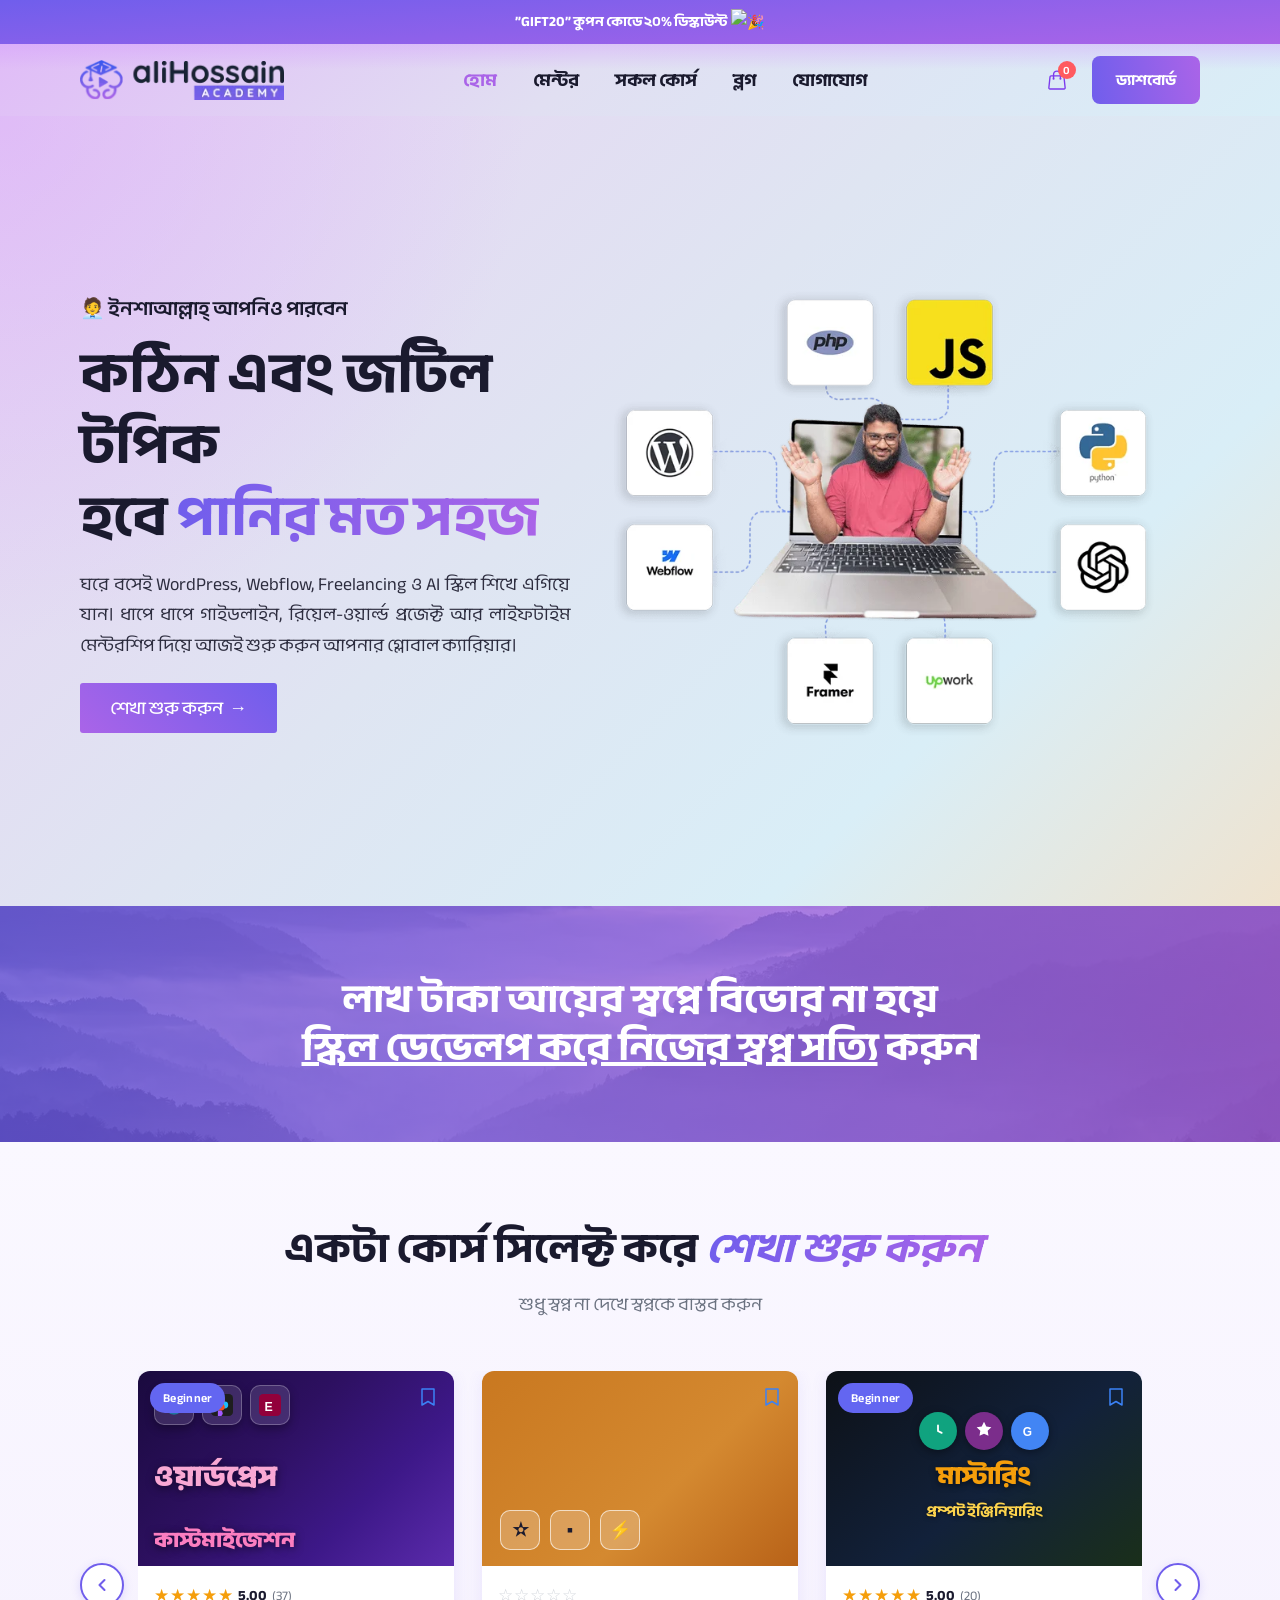
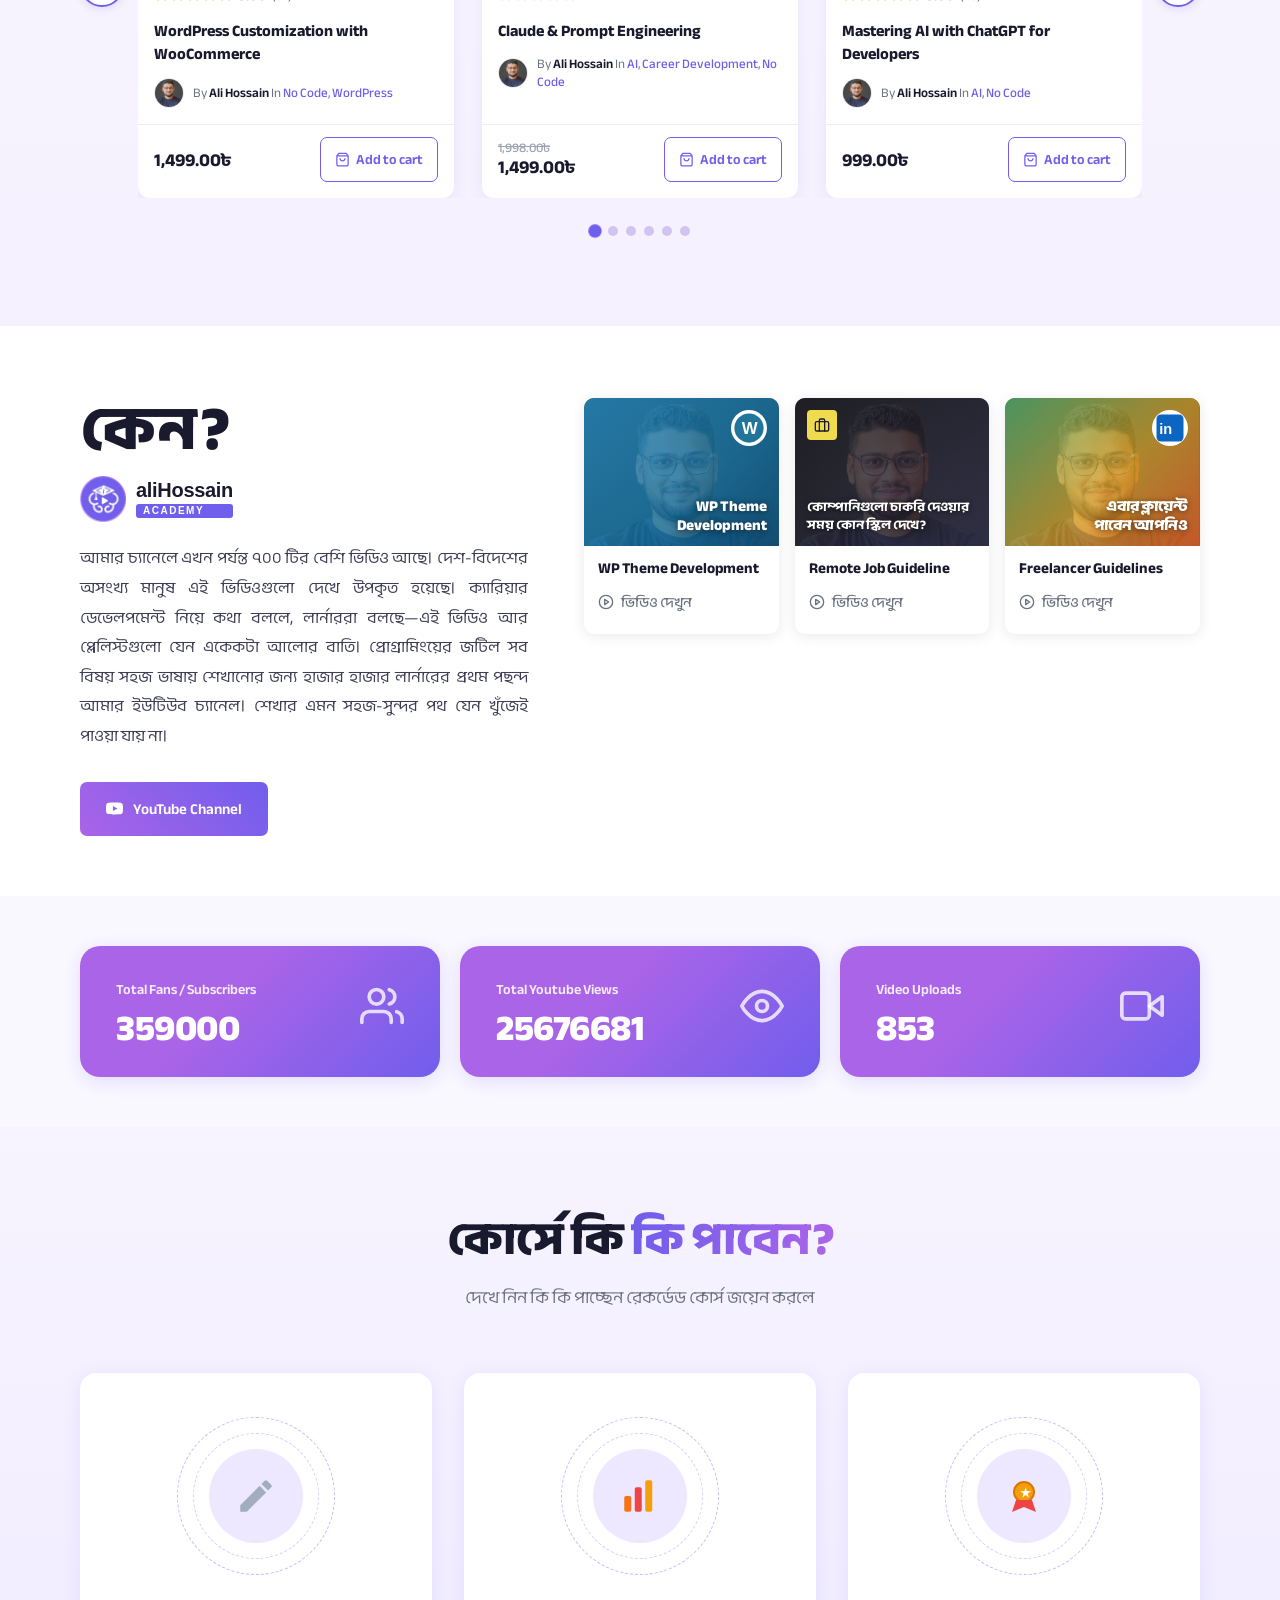
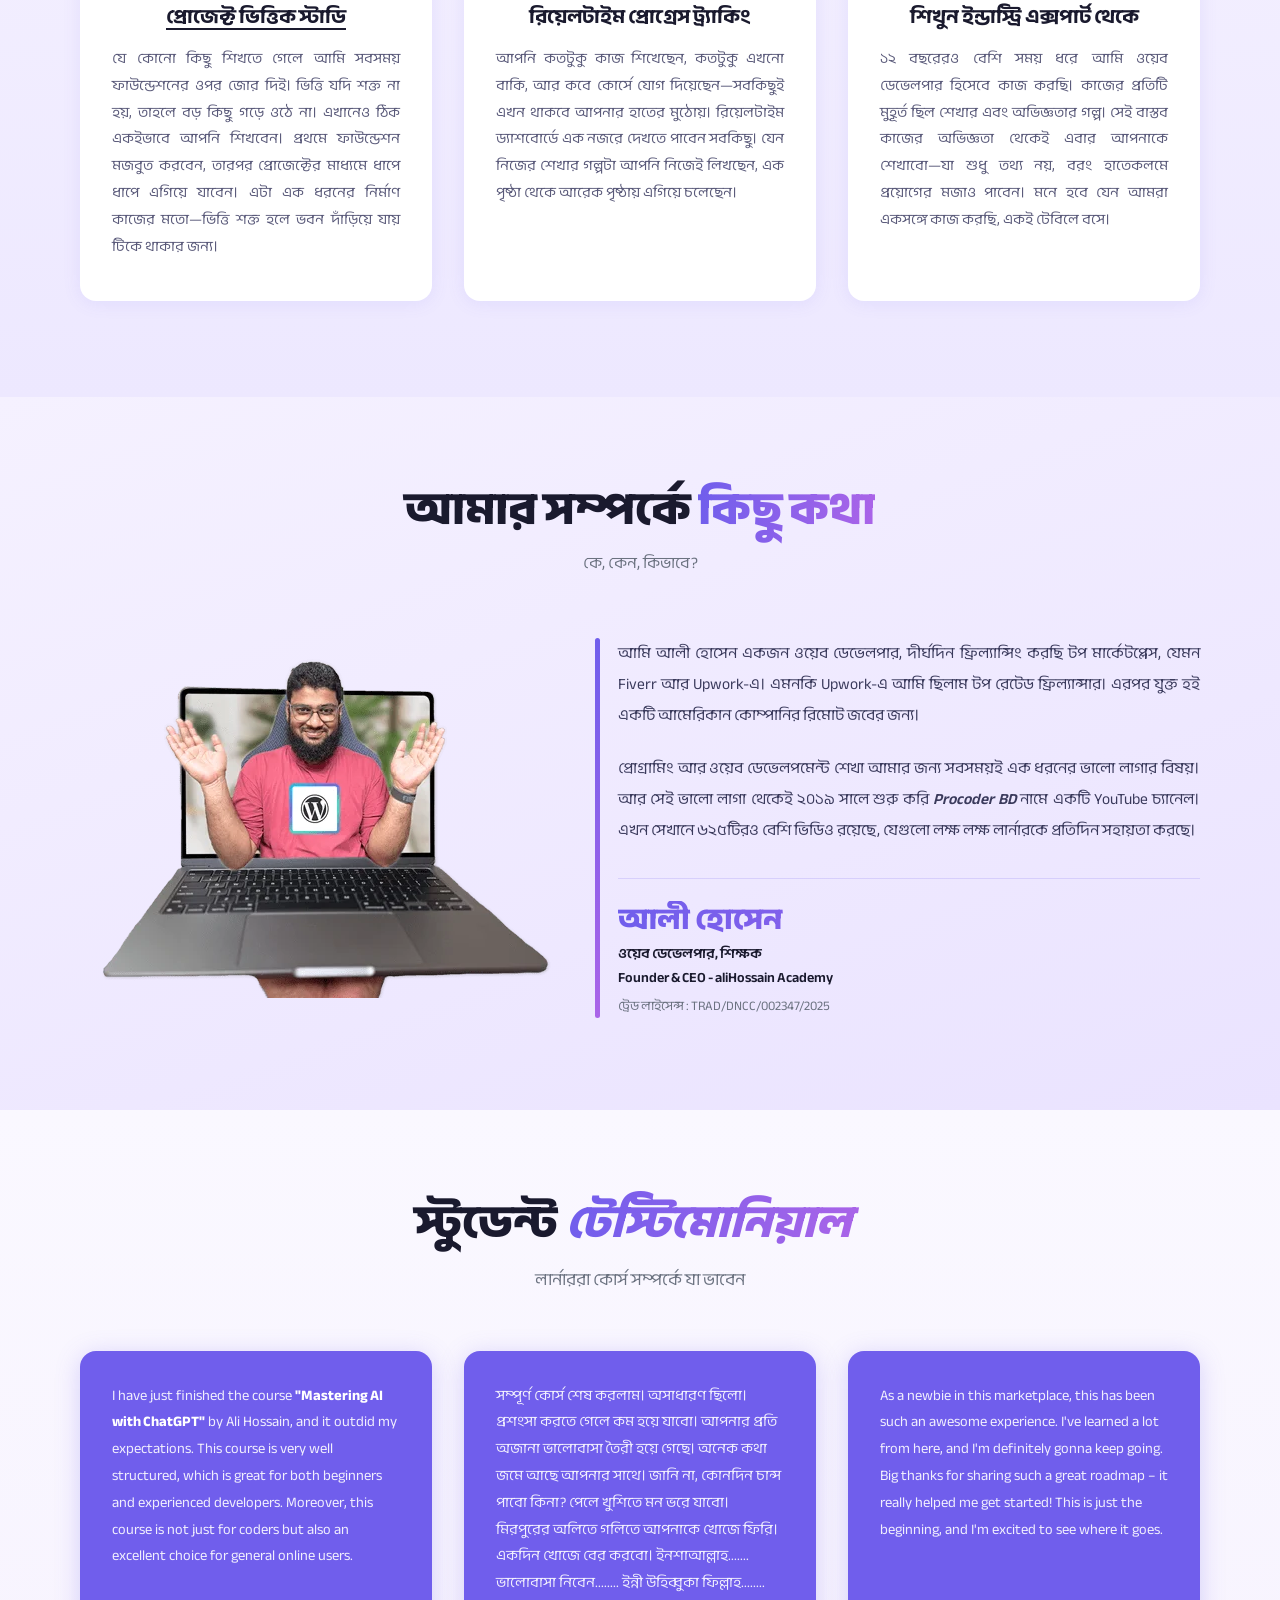
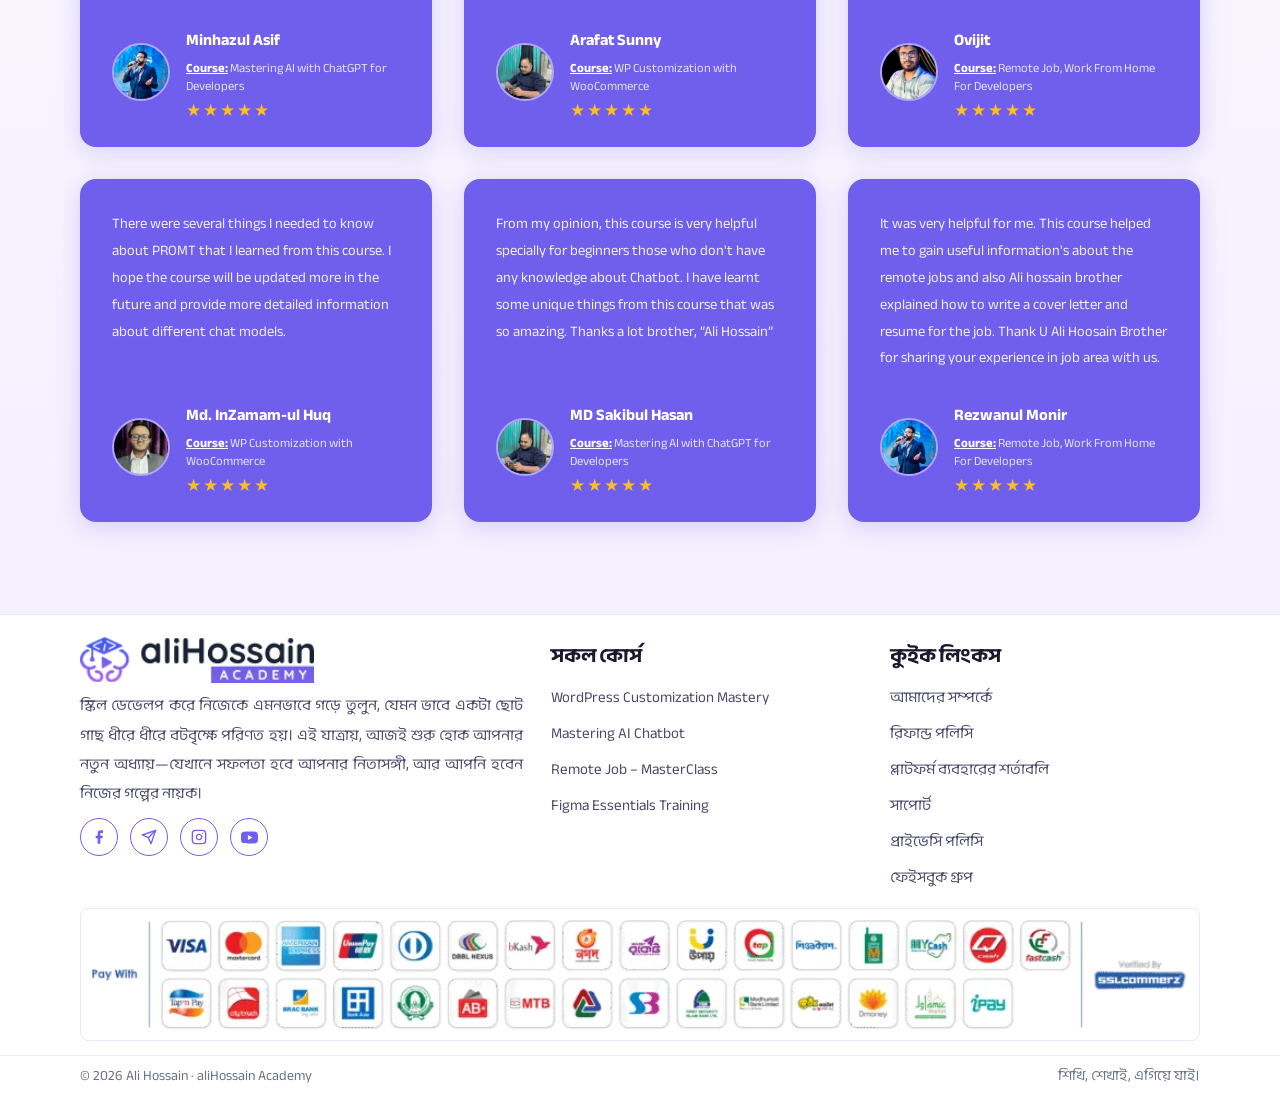
==== commit 2500fed4: "feat: add footer animation on visibility using IntersectionObserver" ====
--- a/index.html
+++ b/index.html
@@ -1661,5 +1661,7 @@
         <p class="footer-motto">শিখি, শেখাই, এগিয়ে যাই।</p>
       </div>
     </footer>
+
+    <script src="js/footer-animate.js" defer></script>
   </body>
 </html>
--- a/style.css
+++ b/style.css
@@ -64,6 +64,17 @@
 }
 
 /* Navbar */
+@keyframes navbar-fade-down {
+  from {
+    opacity: 0;
+    transform: translateY(-16px);
+  }
+  to {
+    opacity: 1;
+    transform: translateY(0);
+  }
+}
+
 .navbar {
   display: flex;
   align-items: center;
@@ -73,11 +84,17 @@
   background:
     linear-gradient(rgba(208, 148, 255, 0.35), transparent 35%),
     linear-gradient(140deg, #e0bcf7 0%, #e1dff2 45%, #d9eef7 100%);
+  animation: navbar-fade-down 0.6s ease-out both;
 }
 
 .logo img {
   height: 40px;
   display: block;
+  transition: transform 0.25s ease;
+}
+
+.logo img:hover {
+  transform: scale(1.06);
 }
 
 .nav-links {
@@ -91,15 +108,34 @@
   color: #1a1a2e;
   font-size: 18px;
   font-weight: 700;
-  transition: filter 0.25s ease;
+  transition:
+    color 0.25s ease,
+    transform 0.25s ease;
 }
 
 .nav-links a:hover {
   color: var(--pro-primary);
+  transform: translateY(-2px);
 }
 
 .nav-links a.active {
   color: var(--e-global-color-secondary);
+}
+
+@media (prefers-reduced-motion: reduce) {
+  .navbar {
+    animation: none;
+  }
+  .logo img,
+  .nav-links a {
+    transition: none;
+  }
+  .logo img:hover {
+    transform: none;
+  }
+  .nav-links a:hover {
+    transform: none;
+  }
 }
 
 .nav-actions {
@@ -1083,17 +1119,13 @@
 }
 
 .blog-page-layout {
-  display: grid;
-  grid-template-columns: 1fr 220px;
-  gap: 32px;
   max-width: 1360px;
   margin: 0 auto;
-  align-items: start;
 }
 
 .blog-list-grid {
   display: grid;
-  grid-template-columns: repeat(2, 1fr);
+  grid-template-columns: repeat(3, 1fr);
   gap: 28px;
 }
 
@@ -1120,6 +1152,13 @@
   overflow: hidden;
 }
 
+.blog-thumb img {
+  width: 100%;
+  height: 100%;
+  object-fit: cover;
+  display: block;
+}
+
 .blog-card-body {
   padding: 20px 22px 24px;
 }
@@ -1145,6 +1184,11 @@
   color: #1a1a2e;
   line-height: 1.4;
   margin-bottom: 10px;
+  transition: color 0.3s ease;
+}
+
+.blog-title:hover {
+  color: #705eec;
 }
 
 .blog-meta {
@@ -1160,324 +1204,6 @@
   text-align: justify;
 }
 
-/* Card 1 thumbnail: light blue with icon box */
-.blog-thumb-1 {
-  background: linear-gradient(135deg, #bfe4f7 0%, #8cc9ec 100%);
-  display: flex;
-  align-items: center;
-  justify-content: center;
-}
-
-.blog-thumb-icon-box {
-  width: 110px;
-  height: 110px;
-  background: #ffffff;
-  border-radius: 24px;
-  display: flex;
-  align-items: center;
-  justify-content: center;
-  box-shadow: 0 10px 30px rgba(0, 0, 0, 0.12);
-}
-
-/* Card 2 thumbnail: dark with workflow icons */
-.blog-thumb-2 {
-  background: linear-gradient(135deg, #1a1a2e 0%, #2d1a4a 100%);
-}
-
-.blog-thumb-overlay {
-  position: absolute;
-  inset: 0;
-  display: flex;
-  flex-direction: column;
-  align-items: center;
-  justify-content: center;
-  padding: 20px;
-  text-align: center;
-  gap: 14px;
-}
-
-.blog-flow-icons {
-  display: flex;
-  align-items: center;
-  gap: 10px;
-}
-
-.flow-icon {
-  width: 32px;
-  height: 32px;
-  border-radius: 8px;
-  display: flex;
-  align-items: center;
-  justify-content: center;
-  font-size: 14px;
-  background: rgba(255, 255, 255, 0.08);
-  color: #ffffff;
-}
-
-.flow-icon-pink {
-  background: #ec4899;
-}
-
-.blog-thumb-title {
-  font-size: 22px;
-  font-weight: 800;
-  color: #ffffff;
-  line-height: 1.3;
-}
-
-.blog-thumb-highlight {
-  color: #f59e0b;
-}
-
-.blog-thumb-app-icons {
-  display: flex;
-  gap: 10px;
-}
-
-.app-icon {
-  width: 28px;
-  height: 28px;
-  border-radius: 6px;
-  display: flex;
-  align-items: center;
-  justify-content: center;
-  font-size: 12px;
-  font-weight: 800;
-  color: #ffffff;
-}
-
-.app-icon-blue {
-  background: #2563eb;
-}
-
-.app-icon-dark {
-  background: #1a1a2e;
-  border: 1px solid rgba(255, 255, 255, 0.2);
-}
-
-.app-icon-green {
-  background: #16a34a;
-}
-
-/* Card 3 thumbnail: dark with rocket icons */
-.blog-thumb-3 {
-  background: linear-gradient(135deg, #0f172a 0%, #1e1b3a 100%);
-}
-
-.blog-thumb-tagline {
-  font-size: 13px;
-  font-weight: 700;
-  color: #cbd5e1;
-  letter-spacing: 1px;
-}
-
-.blog-rocket-icons {
-  display: flex;
-  gap: 16px;
-  font-size: 28px;
-}
-
-.blog-thumb-title-orange {
-  color: #f97316;
-  font-size: 26px;
-  font-weight: 800;
-}
-
-/* Card 4 thumbnail: web hosting glow */
-.blog-thumb-4 {
-  background: linear-gradient(135deg, #0a0a14 0%, #14141f 100%);
-}
-
-.blog-thumb-glow {
-  position: absolute;
-  width: 160px;
-  height: 160px;
-  border-radius: 50%;
-  filter: blur(45px);
-  opacity: 0.55;
-}
-
-.blog-thumb-glow-teal {
-  background: #14b8a6;
-  top: -30px;
-  left: -30px;
-}
-
-.blog-thumb-glow-orange {
-  background: #f97316;
-  bottom: -30px;
-  right: -30px;
-}
-
-.hosting-tower {
-  position: relative;
-  display: flex;
-  flex-direction: column;
-  gap: 6px;
-  align-items: center;
-}
-
-.hosting-bar {
-  width: 60px;
-  height: 10px;
-  border-radius: 4px;
-  background: linear-gradient(90deg, #14b8a6 0%, #38bdf8 100%);
-}
-
-.blog-thumb-title-green {
-  position: relative;
-  color: #4ade80;
-  font-size: 20px;
-  font-weight: 800;
-  letter-spacing: 2px;
-}
-
-/* Card 5 thumbnail: career icons */
-.blog-thumb-5 {
-  background: linear-gradient(135deg, #2dd4bf 0%, #14b8a6 100%);
-}
-
-.career-icons-grid {
-  display: flex;
-  flex-wrap: wrap;
-  justify-content: center;
-  gap: 10px;
-  max-width: 220px;
-}
-
-.career-icon {
-  width: 34px;
-  height: 34px;
-  border-radius: 8px;
-  background: rgba(255, 255, 255, 0.85);
-  display: flex;
-  align-items: center;
-  justify-content: center;
-  font-size: 16px;
-}
-
-.career-figure {
-  display: flex;
-  gap: 8px;
-  font-size: 28px;
-}
-
-/* Card 6 thumbnail: 2025 ready */
-.blog-thumb-6 {
-  background: linear-gradient(135deg, #0f172a 0%, #1e293b 100%);
-}
-
-.blog-thumb-year {
-  font-size: 36px;
-  font-weight: 800;
-  color: #ef4444;
-  letter-spacing: 2px;
-}
-
-.blog-thumb-emoji {
-  font-size: 32px;
-}
-
-/* Card 7 thumbnail: code editor with WEB DEV EASY PATH */
-.blog-thumb-7 {
-  background: linear-gradient(135deg, #1a1a2e 0%, #0f1525 100%);
-}
-
-.blog-thumb-mac-dots {
-  position: absolute;
-  top: 14px;
-  left: 14px;
-  display: flex;
-  gap: 6px;
-  z-index: 2;
-}
-
-.blog-thumb-mac-dots span {
-  width: 9px;
-  height: 9px;
-  border-radius: 50%;
-  background: #ef4444;
-}
-
-.blog-thumb-mac-dots span:nth-child(2) {
-  background: #f59e0b;
-}
-
-.blog-thumb-mac-dots span:nth-child(3) {
-  background: #22c55e;
-}
-
-.blog-thumb-code {
-  position: absolute;
-  top: 34px;
-  left: 14px;
-  margin: 0;
-  font-family: "Courier New", monospace;
-  font-size: 11px;
-  line-height: 1.5;
-  color: #93c5fd;
-  white-space: pre;
-}
-
-.blog-thumb-js-icon {
-  position: absolute;
-  bottom: 14px;
-  left: 14px;
-  width: 30px;
-  height: 30px;
-  border-radius: 6px;
-  background: #f7df1e;
-  color: #1a1a2e;
-  font-weight: 800;
-  font-size: 13px;
-  display: flex;
-  align-items: center;
-  justify-content: center;
-  z-index: 2;
-}
-
-.blog-thumb-7-overlay {
-  position: absolute;
-  inset: 0;
-  display: flex;
-  flex-direction: column;
-  align-items: flex-end;
-  justify-content: space-between;
-  padding: 18px;
-  text-align: right;
-}
-
-.blog-thumb-webdev {
-  font-size: 24px;
-  font-weight: 800;
-  color: #ffffff;
-  line-height: 1.3;
-  margin: 0;
-}
-
-.blog-thumb-webdev span {
-  color: #4ade80;
-}
-
-.blog-thumb-person {
-  font-size: 64px;
-  line-height: 1;
-}
-
-.blog-thumb-arrow {
-  font-size: 28px;
-  font-weight: 800;
-  color: #ffffff;
-}
-
-.blog-thumb-business {
-  font-size: 16px;
-  font-weight: 700;
-  color: #ffffff;
-  line-height: 1.3;
-  margin: 0;
-}
-
 @media (max-width: 1300px) {
   .blog-list-section {
     padding: 50px 60px;
@@ -1485,12 +1211,8 @@
 }
 
 @media (max-width: 1100px) {
-  .blog-page-layout {
-    grid-template-columns: 1fr;
-  }
-
-  .blog-filters {
-    order: 2;
+  .blog-list-grid {
+    grid-template-columns: repeat(2, 1fr);
   }
 }
 
@@ -3333,23 +3055,44 @@
 .site-footer {
   background: #ffffff;
   border-top: 1px solid rgba(112, 94, 236, 0.14);
+  opacity: 0;
+  transform: translateY(28px);
+  transition:
+    opacity 0.7s ease,
+    transform 0.7s ease;
+}
+
+.site-footer.is-visible {
+  opacity: 1;
+  transform: translateY(0);
 }
 
 /* 3-column main area */
 .footer-main {
   display: grid;
   grid-template-columns: 2fr 1.4fr 1.4fr;
-  gap: 72px;
+  gap: 28px;
   max-width: 1360px;
   margin: 0 auto;
-  padding: 72px 80px 60px;
+  padding: 22px 80px 16px;
+}
+
+/* Footer columns - gentle hover lift */
+.footer-brand-col,
+.footer-links-col {
+  transition: transform 0.25s ease;
+}
+
+.footer-brand-col:hover,
+.footer-links-col:hover {
+  transform: translateY(-4px);
 }
 
 /* Brand column */
 .footer-logo {
   height: 46px;
   display: block;
-  margin-bottom: 22px;
+  margin-bottom: 8px;
 }
 
 .footer-tagline {
@@ -3358,7 +3101,7 @@
   line-height: 1.95;
   color: #4a4a6a;
   text-align: justify;
-  margin-bottom: 28px;
+  margin-bottom: 10px;
 }
 
 .footer-social {
@@ -3380,12 +3123,14 @@
   transition:
     background 0.2s ease,
     color 0.2s ease,
-    border-color 0.2s ease;
+    border-color 0.2s ease,
+    transform 0.2s ease;
 }
 
 .social-btn:hover {
   background: var(--pro-primary);
   color: #ffffff;
+  transform: scale(1.12);
 }
 
 /* Links columns */
@@ -3394,7 +3139,7 @@
   font-size: 20px;
   font-weight: 700;
   color: #1a1a2e;
-  margin-bottom: 26px;
+  margin-bottom: 8px;
 }
 
 .footer-links {
@@ -3403,7 +3148,7 @@
   margin: 0;
   display: flex;
   flex-direction: column;
-  gap: 15px;
+  gap: 6px;
 }
 
 .footer-links a {
@@ -3411,11 +3156,15 @@
   font-size: 15px;
   color: #4a4a6a;
   text-decoration: none;
-  transition: color 0.2s ease;
+  display: inline-block;
+  transition:
+    color 0.2s ease,
+    transform 0.2s ease;
 }
 
 .footer-links a:hover {
   color: var(--pro-primary);
+  transform: translateX(4px);
 }
 
 /* Payment strip */
@@ -3425,7 +3174,7 @@
   gap: 18px;
   max-width: 1360px;
   margin: 0 auto;
-  padding: 0 80px 52px;
+  padding: 0 80px 14px;
 }
 
 /* .payment-label {
@@ -3454,7 +3203,7 @@
 /* Bottom bar */
 .footer-bottom {
   border-top: 1px solid rgba(112, 94, 236, 0.12);
-  padding: 18px 80px;
+  padding: 6px 80px;
   display: flex;
   align-items: center;
   justify-content: space-between;
@@ -3471,36 +3220,36 @@
 /* Footer responsive */
 @media (max-width: 1100px) {
   .footer-main {
-    padding: 60px 40px 48px;
-    gap: 48px;
+    padding: 18px 40px 14px;
+    gap: 18px;
   }
   .footer-payment {
-    padding: 0 40px 44px;
+    padding: 0 40px 12px;
   }
   .footer-bottom {
-    padding: 16px 40px;
+    padding: 6px 40px;
   }
 }
 
 @media (max-width: 820px) {
   .footer-main {
     grid-template-columns: 1fr 1fr;
-    gap: 40px;
-    padding: 52px 24px 40px;
+    gap: 16px;
+    padding: 16px 24px 12px;
   }
   .footer-brand-col {
     grid-column: 1 / -1;
   }
   .footer-payment {
-    padding: 0 24px 40px;
+    padding: 0 24px 12px;
     flex-direction: column;
     align-items: flex-start;
-    gap: 12px;
+    gap: 8px;
   }
   .footer-bottom {
-    padding: 16px 24px;
+    padding: 6px 24px;
     flex-direction: column;
-    gap: 6px;
+    gap: 4px;
     text-align: center;
   }
 }
@@ -3508,263 +3257,464 @@
 @media (max-width: 540px) {
   .footer-main {
     grid-template-columns: 1fr;
-    padding: 40px 16px 32px;
-    gap: 36px;
+    padding: 14px 16px 10px;
+    gap: 14px;
   }
   .footer-brand-col {
     grid-column: auto;
   }
   .footer-payment {
-    padding: 0 16px 36px;
+    padding: 0 16px 10px;
   }
   .footer-bottom {
-    padding: 14px 16px;
+    padding: 5px 16px;
   }
   .footer-col-heading {
     font-size: 18px;
-    margin-bottom: 18px;
+    margin-bottom: 6px;
   }
   .footer-links {
-    gap: 12px;
+    gap: 5px;
+  }
+}
+
+@media (prefers-reduced-motion: reduce) {
+  .site-footer,
+  .site-footer.is-visible,
+  .footer-links a,
+  .social-btn,
+  .footer-brand-col,
+  .footer-links-col {
+    transition: none;
+  }
+  .site-footer {
+    opacity: 1;
+    transform: none;
+  }
+  .footer-links a:hover {
+    transform: none;
+  }
+  .social-btn:hover {
+    transform: none;
+  }
+  .footer-brand-col:hover,
+  .footer-links-col:hover {
+    transform: none;
   }
 }
 
 /* Contact page */
-body.contact-page {
-  display: block;
-  min-height: 100vh;
-  font-family: "Anek Bangla", sans-serif;
-  color: #152342;
+.contact-hero {
+  padding: 60px 80px 70px;
+  text-align: center;
   background:
     radial-gradient(
-      circle at top center,
-      rgba(130, 102, 246, 0.12),
-      transparent 28%
+      circle at top left,
+      rgba(208, 148, 255, 0.35),
+      transparent 35%
     ),
-    radial-gradient(
-      circle at top left,
-      rgba(235, 198, 227, 0.18),
-      transparent 24%
-    ),
-    #ffffff;
-  overflow-x: hidden;
-}
-
-body.contact-page .topbar,
-body.contact-page .navbar,
-body.contact-page .site-footer {
-  display: none;
-}
-
-.contact-page-shell {
-  max-width: 1180px;
+    linear-gradient(135deg, #e8d1f3 0%, #dfe5f2 45%, #d9eef7 75%, #efe3cf 100%);
+}
+
+.breadcrumb {
+  display: flex;
+  align-items: center;
+  justify-content: center;
+  gap: 8px;
+  margin-bottom: 24px;
+  font-size: 15px;
+  font-weight: 600;
+}
+
+.breadcrumb a {
+  color: #6b7280;
+  text-decoration: none;
+  transition: color 0.2s ease;
+}
+
+.breadcrumb a:hover {
+  color: var(--pro-primary);
+}
+
+.breadcrumb-sep {
+  color: #9ca3af;
+}
+
+.breadcrumb-current {
+  color: var(--pro-primary);
+}
+
+.contact-hero h1 {
+  font-size: 52px;
+  font-weight: 800;
+  color: #1a1a2e;
+  margin-bottom: 16px;
+}
+
+.contact-hero-desc {
+  max-width: 680px;
   margin: 0 auto;
-  padding: 18px 24px 48px;
-}
-
-.contact-hero-title {
+  font-size: 18px;
+  line-height: 1.7;
+  color: #2d2d3f;
+}
+
+/* Contact info cards */
+.contact-info-section {
+  padding: 60px 80px;
+  background: #ffffff;
+}
+
+.contact-info-grid {
+  max-width: 1200px;
+  margin: 0 auto;
+  display: grid;
+  grid-template-columns: repeat(3, 1fr);
+  gap: 28px;
+}
+
+.contact-info-card {
+  background: #ffffff;
+  border-radius: 16px;
+  padding: 40px 28px;
   text-align: center;
-  padding-top: 8px;
-}
-
-.contact-hero-title p {
-  margin-bottom: 2px;
-  font-size: clamp(20px, 2.25vw, 28px);
-  line-height: 1.06;
+  box-shadow: 0 2px 18px rgba(112, 94, 236, 0.1);
+  display: flex;
+  flex-direction: column;
+  align-items: center;
+  transition:
+    box-shadow 0.22s ease,
+    transform 0.22s ease;
+}
+
+.contact-info-card:hover {
+  box-shadow: 0 10px 36px rgba(112, 94, 236, 0.2);
+  transform: translateY(-5px);
+}
+
+.contact-info-icon {
+  width: 72px;
+  height: 72px;
+  border-radius: 50%;
+  background: #ede8ff;
+  display: flex;
+  align-items: center;
+  justify-content: center;
+  font-size: 32px;
+  margin-bottom: 20px;
+  transition: background 0.22s ease;
+}
+
+.contact-info-card:hover .contact-info-icon {
+  background: #dfd8ff;
+}
+
+.contact-info-card h3 {
+  font-size: 19px;
+  font-weight: 700;
+  color: #1a1a2e;
+  margin-bottom: 8px;
+}
+
+.contact-info-card p {
+  font-size: 15px;
+  color: #5a5a7a;
+  line-height: 1.6;
+}
+
+/* Contact form + image */
+.contact-form-section {
+  padding: 70px 80px;
+  background: var(--e-global-color-d86679e);
+}
+
+.contact-form-layout {
+  max-width: 1200px;
+  margin: 0 auto;
+  display: grid;
+  grid-template-columns: 1.1fr 0.9fr;
+  gap: 60px;
+  align-items: stretch;
+}
+
+.contact-form-eyebrow {
+  font-size: 15px;
+  font-weight: 700;
+  color: var(--pro-primary);
+  margin-bottom: 8px;
+}
+
+.contact-form-wrap h2 {
+  font-size: 36px;
   font-weight: 800;
-  letter-spacing: -0.04em;
-  color: #7b5af6;
-}
-
-.contact-hero-title h1 {
-  font-size: clamp(26px, 2.6vw, 36px);
-  line-height: 1.06;
-  font-weight: 800;
-  letter-spacing: -0.05em;
-  color: #152342;
-}
-
-.contact-layout {
+  color: #1a1a2e;
+  margin-bottom: 28px;
+}
+
+.contact-form {
+  display: flex;
+  flex-direction: column;
+  gap: 20px;
+}
+
+.form-row {
   display: grid;
-  grid-template-columns: minmax(320px, 378px) minmax(0, 1fr);
-  gap: clamp(44px, 7.5vw, 108px);
-  align-items: center;
-  margin-top: clamp(80px, 14.5vh, 150px);
-}
-
-.contact-visual {
-  width: 100%;
-  max-width: 378px;
-  aspect-ratio: 378 / 230;
-  margin-left: 0;
-  background: transparent;
-  box-shadow: none;
+  grid-template-columns: 1fr 1fr;
+  gap: 20px;
+}
+
+.form-group {
+  display: flex;
+  flex-direction: column;
+  gap: 8px;
+}
+
+.form-group label {
+  font-size: 14px;
+  font-weight: 600;
+  color: #1a1a2e;
+}
+
+.form-group input,
+.form-group textarea {
+  border: 1px solid #e5e7eb;
+  border-radius: 8px;
+  padding: 12px 16px;
+  font-family: "Anek Bangla", sans-serif;
+  font-size: 14px;
+  color: #1a1a2e;
+  background: #ffffff;
+  outline: none;
+  resize: vertical;
+  transition:
+    border-color 0.2s ease,
+    box-shadow 0.2s ease;
+}
+
+.form-group input::placeholder,
+.form-group textarea::placeholder {
+  color: #9ca3af;
+}
+
+.form-group input:focus,
+.form-group textarea:focus {
+  border-color: var(--pro-primary);
+  box-shadow: 0 0 0 3px rgba(112, 94, 236, 0.12);
+}
+
+.contact-submit-btn {
+  align-self: flex-start;
+  margin-top: 6px;
+  border: none;
+  cursor: pointer;
+  font-family: "Anek Bangla", sans-serif;
+  font-size: 16px;
+  padding: 12px 36px;
+  border-radius: 8px;
+}
+
+.contact-form-image {
+  border-radius: 24px;
   overflow: hidden;
-  border-radius: 0;
-}
-
-.contact-visual img {
+  box-shadow: 0 10px 40px rgba(112, 94, 236, 0.18);
+  min-height: 100%;
+}
+
+.contact-form-image img {
   width: 100%;
   height: 100%;
+  object-fit: cover;
   display: block;
-  object-fit: cover;
-}
-
-.contact-copy {
-  max-width: 540px;
-}
-
-.contact-eyebrow {
-  margin-bottom: 4px;
+}
+
+/* FAQ section */
+.faq-section {
+  padding: 70px 80px;
+  background: #ffffff;
+}
+
+.faq-inner {
+  max-width: 860px;
+  margin: 0 auto;
+}
+
+.faq-header {
+  text-align: center;
+  margin-bottom: 44px;
+}
+
+.faq-eyebrow {
   font-size: 15px;
-  line-height: 1.3;
   font-weight: 700;
-  color: #6d63f7;
-}
-
-.contact-copy h2 {
-  margin-bottom: 14px;
-  font-size: clamp(28px, 2.5vw, 36px);
-  line-height: 1.05;
+  color: var(--pro-primary);
+  margin-bottom: 8px;
+}
+
+.faq-header h2 {
+  font-size: 36px;
   font-weight: 800;
-  letter-spacing: -0.05em;
-  color: #152342;
-}
-
-.contact-notes {
+  color: #1a1a2e;
+}
+
+.faq-list {
   display: flex;
   flex-direction: column;
   gap: 16px;
 }
 
-.contact-note {
-  display: flex;
-  align-items: flex-start;
-  gap: 10px;
-  font-size: 14.4px;
-  line-height: 1.72;
-  font-weight: 600;
-  color: #152342;
-}
-
-.contact-note span:last-child {
+.faq-item {
+  background: #ffffff;
+  border: 1px solid #ede8ff;
+  border-radius: 12px;
+  padding: 0 24px;
+  box-shadow: 0 2px 12px rgba(112, 94, 236, 0.06);
+  transition: box-shadow 0.22s ease;
+}
+
+.faq-item[open] {
+  box-shadow: 0 6px 24px rgba(112, 94, 236, 0.12);
+}
+
+.faq-question {
+  display: flex;
+  align-items: center;
+  justify-content: space-between;
+  gap: 16px;
+  padding: 18px 0;
+  font-size: 17px;
+  font-weight: 700;
+  color: #1a1a2e;
+  cursor: pointer;
+  list-style: none;
+}
+
+.faq-question::-webkit-details-marker {
+  display: none;
+}
+
+.faq-icon {
+  flex-shrink: 0;
+  width: 28px;
+  height: 28px;
+  border-radius: 50%;
+  background: #ede8ff;
+  color: var(--pro-primary);
+  display: flex;
+  align-items: center;
+  justify-content: center;
+  font-size: 18px;
+  font-weight: 700;
+  transition:
+    background 0.22s ease,
+    color 0.22s ease,
+    transform 0.22s ease;
+}
+
+.faq-item[open] .faq-icon {
+  background: var(--pro-primary);
+  color: #ffffff;
+  transform: rotate(45deg);
+}
+
+.faq-answer {
+  padding: 0 0 20px;
+  font-size: 15px;
+  line-height: 1.8;
+  color: #5a5a7a;
+  text-align: justify;
+}
+
+/* Bottom CTA */
+.contact-cta-btn {
   display: inline-block;
-}
-
-.contact-dot {
-  flex: 0 0 14px;
-  width: 14px;
-  height: 14px;
-  margin-top: 7px;
-  border-radius: 999px;
-  background: #ef4444;
-  box-shadow: 0 0 0 4px rgba(239, 68, 68, 0.08);
-}
-
-.contact-note--accent .contact-dot {
-  background: #ffd34d;
-  box-shadow: none;
-}
-
-.contact-links {
-  display: flex;
-  flex-direction: column;
-  gap: 6px;
-  margin-top: 24px;
-}
-
-.contact-link {
-  display: inline-flex;
-  align-items: center;
-  gap: 10px;
-  width: fit-content;
-  text-decoration: none;
-  font-size: 15px;
-  font-weight: 600;
-  line-height: 1.3;
-  color: #152342;
-  transition:
-    transform 0.2s ease,
-    color 0.2s ease;
-}
-
-.contact-link svg {
-  width: 18px;
-  height: 18px;
-  flex: 0 0 auto;
-  color: #6d63f7;
-}
-
-.contact-link:hover {
-  color: #6d63f7;
-  transform: translateX(3px);
+  margin-top: 28px;
+}
+
+@media (max-width: 1300px) {
+  .contact-hero,
+  .contact-info-section,
+  .contact-form-section,
+  .faq-section {
+    padding-left: 60px;
+    padding-right: 60px;
+  }
 }
 
 @media (max-width: 1100px) {
-  .contact-page-shell {
-    padding-inline: 20px;
-  }
-
-  .contact-layout {
+  .contact-hero,
+  .contact-info-section,
+  .contact-form-section,
+  .faq-section {
+    padding-left: 40px;
+    padding-right: 40px;
+  }
+
+  .contact-hero h1 {
+    font-size: 42px;
+  }
+
+  .contact-form-layout {
     grid-template-columns: 1fr;
-    justify-items: center;
-    gap: 34px;
-    margin-top: 88px;
-  }
-
-  .contact-copy {
-    max-width: 660px;
-  }
-
-  .contact-visual {
-    max-width: 520px;
-    margin-left: 0;
+    gap: 40px;
+  }
+
+  .contact-form-image {
+    min-height: 320px;
+    order: -1;
   }
 }
 
 @media (max-width: 820px) {
-  .contact-hero-title h1 {
-    font-size: 30px;
-  }
-
-  .contact-copy h2 {
+  .contact-hero,
+  .contact-info-section,
+  .contact-form-section,
+  .faq-section {
+    padding: 40px 24px;
+  }
+
+  .contact-hero h1 {
+    font-size: 34px;
+  }
+
+  .contact-hero-desc {
+    font-size: 16px;
+  }
+
+  .contact-info-grid {
+    grid-template-columns: 1fr;
+    gap: 20px;
+  }
+
+  .contact-form-wrap h2,
+  .faq-header h2 {
     font-size: 28px;
   }
 }
 
 @media (max-width: 540px) {
-  .contact-page-shell {
-    padding: 14px 16px 36px;
-  }
-
-  .contact-hero-title p {
-    font-size: 20px;
-  }
-
-  .contact-hero-title h1 {
-    font-size: 26px;
-  }
-
-  .contact-layout {
-    margin-top: 56px;
-    gap: 28px;
-  }
-
-  .contact-visual {
-    max-width: 100%;
-    aspect-ratio: 375 / 230;
-  }
-
-  .contact-copy h2 {
-    font-size: 25px;
-  }
-
-  .contact-note {
-    font-size: 14px;
-  }
-
-  .contact-links {
-    margin-top: 22px;
+  .contact-hero,
+  .contact-info-section,
+  .contact-form-section,
+  .faq-section {
+    padding: 30px 20px;
+  }
+
+  .contact-hero h1 {
+    font-size: 28px;
+  }
+
+  .form-row {
+    grid-template-columns: 1fr;
+    gap: 16px;
+  }
+
+  .contact-submit-btn {
+    width: 100%;
+    text-align: center;
+  }
+
+  .faq-question {
+    font-size: 15px;
   }
 }
 
@@ -3894,6 +3844,32 @@
   cursor: pointer;
 }
 
+.clear-filters-btn {
+  display: flex;
+  align-items: center;
+  justify-content: center;
+  gap: 8px;
+  width: 100%;
+  margin-top: 24px;
+  padding: 9px 14px;
+  background: transparent;
+  border: 1px solid var(--pro-primary);
+  border-radius: 8px;
+  color: var(--pro-primary);
+  font-family: "Anek Bangla", sans-serif;
+  font-size: 14px;
+  font-weight: 600;
+  cursor: pointer;
+  transition:
+    background 0.2s ease,
+    color 0.2s ease;
+}
+
+.clear-filters-btn:hover {
+  background: var(--pro-primary);
+  color: #ffffff;
+}
+
 .courses-page-grid {
   display: grid;
   grid-template-columns: repeat(3, 1fr);
